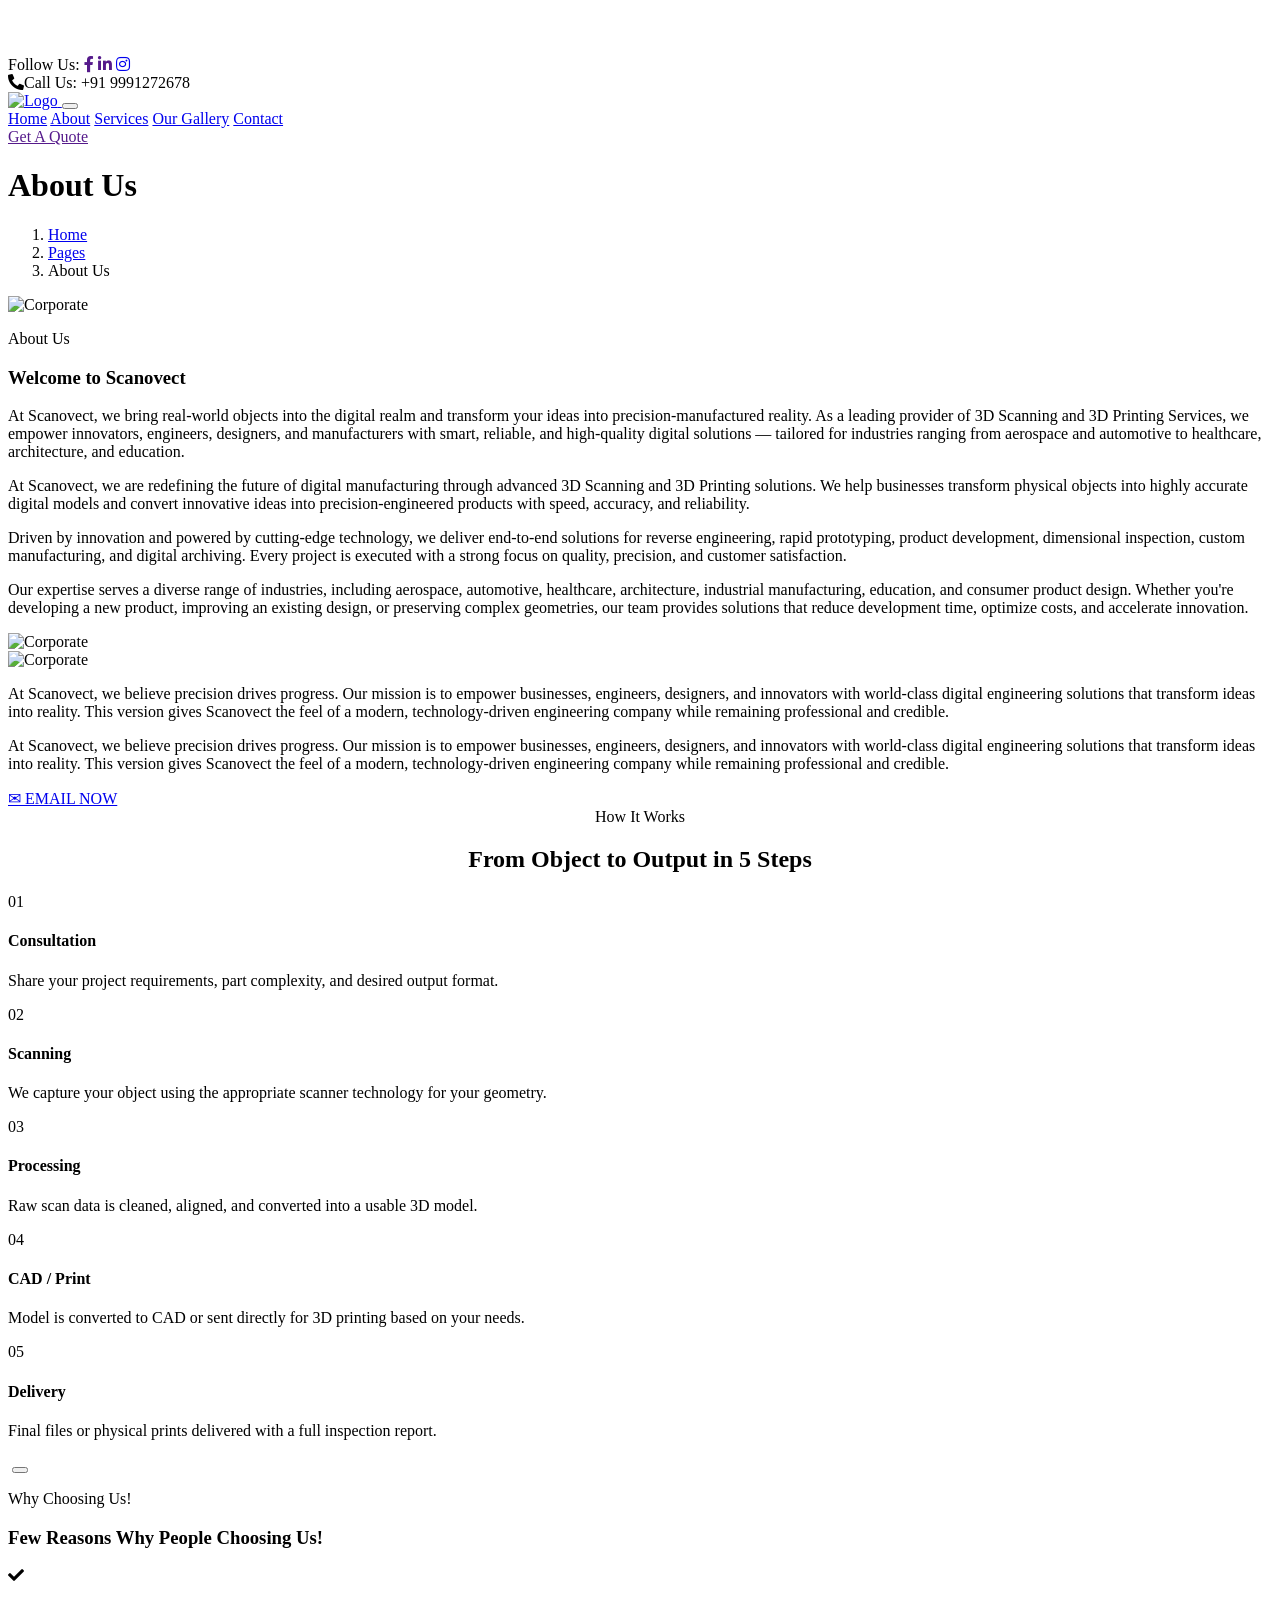
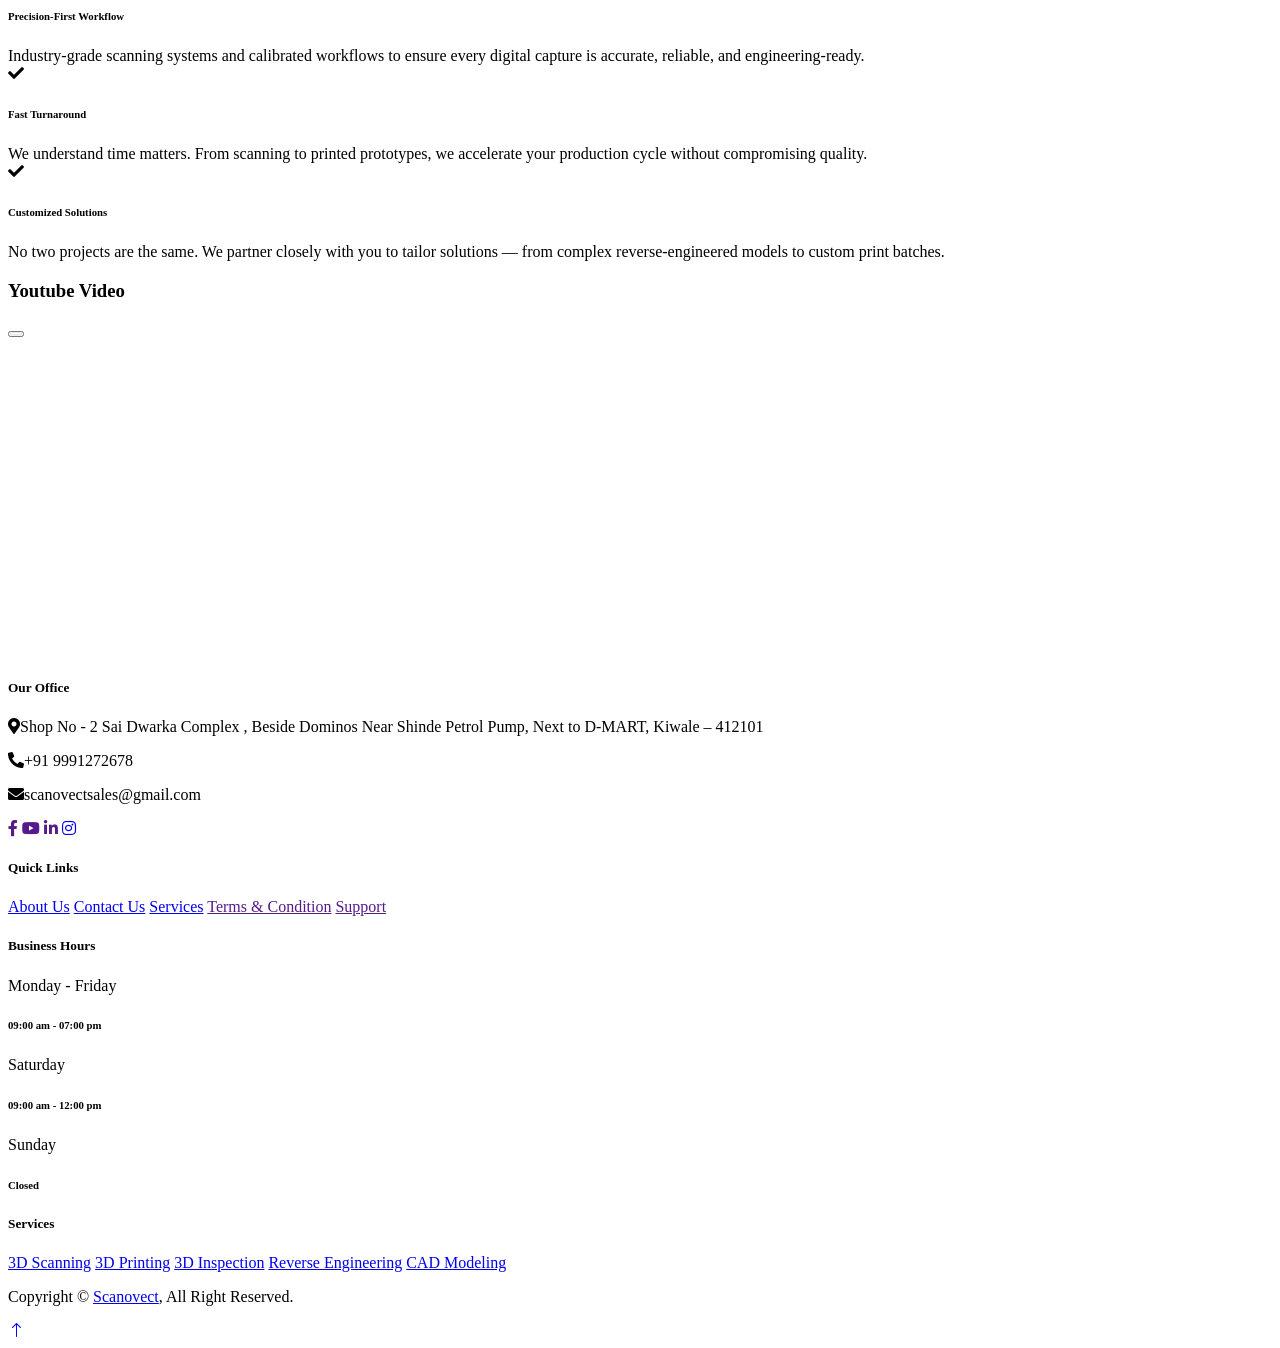
==== about.html @ 4c34bf5e "Add files via upload" ====
<!DOCTYPE html>
<html lang="en">

<head>
    <meta charset="utf-8">
    <title>Scanovect 3D Scanning & Printing Technology</title>
    <meta content="width=device-width, initial-scale=1.0" name="viewport">
    <meta content="" name="keywords">
    <meta content="" name="description">

    <!-- Favicon -->
    <link href="img/favicon.ico" rel="icon">

    <!-- Google Web Fonts -->
    <link rel="preconnect" href="https://fonts.googleapis.com">
    <link rel="preconnect" href="https://fonts.gstatic.com" crossorigin>
    <link
        href="https://fonts.googleapis.com/css2?family=Open+Sans:wght@400;500;600&family=Rubik:wght@500;600;700&display=swap"
        rel="stylesheet">

    <!-- Icon Font Stylesheet -->
    <link href="https://cdnjs.cloudflare.com/ajax/libs/font-awesome/5.10.0/css/all.min.css" rel="stylesheet">
    <link href="https://cdn.jsdelivr.net/npm/bootstrap-icons@1.4.1/font/bootstrap-icons.css" rel="stylesheet">

    <!-- Libraries Stylesheet -->
    <link href="lib/animate/animate.min.css" rel="stylesheet">
    <link href="lib/owlcarousel/assets/owl.carousel.min.css" rel="stylesheet">

    <!-- Customized Bootstrap Stylesheet -->
    <link href="css/bootstrap.min.css" rel="stylesheet">

    <!-- Template Stylesheet -->
    <link href="css/style.css" rel="stylesheet">
</head>

<body>
    <!-- Spinner Start -->
    <div id="spinner"
        class="show bg-white position-fixed translate-middle w-100 vh-100 top-50 start-50 d-flex align-items-center justify-content-center">
        <div class="spinner-border text-primary" role="status" style="width: 3rem; height: 3rem;"></div>
    </div>
    <!-- Spinner End -->

    <!-- Topbar Start -->
    <div class="container-fluid bg-dark px-0">
        <div class="row g-0 d-none d-lg-flex">
            <div class="col-lg-6 ps-5 text-start">
                <div class="h-100 d-inline-flex align-items-center text-white">
                    <span>Follow Us:</span>
                    <a class="btn btn-link text-light" href=""><i class="fab fa-facebook-f"></i></a>
                    <a class="btn btn-link text-light" href=""><i class="fab fa-linkedin-in"></i></a>
                    <a class="btn btn-link text-light"
                        href="https://www.instagram.com/scanovect?utm_source=qr&igsh=MTZibXF1N2s3aTdxMg%3D%3D"><i
                            class="fab fa-instagram"></i></a>
                </div>
            </div>
            <div class="col-lg-6 text-end">
                <div class="h-100 topbar-right d-inline-flex align-items-center text-white py-2 px-5">
                    <span class="fs-5 fw-bold me-2"><i class="fa fa-phone-alt me-2"></i>Call Us:</span>
                    <span class="fs-5 fw-bold">+91 9991272678</span>
                </div>
            </div>
        </div>
    </div>
    <!-- Topbar End -->


    <!-- Navbar Start -->
    <nav class="navbar navbar-expand-lg bg-white navbar-light sticky-top py-0 pe-5">
        <a href="index.html" class="navbar-brand ps-5 me-0">
            <img src="img/logo.jpg" alt="Logo" class="navbar-logo">
        </a>

        <button type="button" class="navbar-toggler me-0" data-bs-toggle="collapse" data-bs-target="#navbarCollapse">
            <span class="navbar-toggler-icon"></span>
        </button>
        <div class="collapse navbar-collapse" id="navbarCollapse">
            <div class="navbar-nav ms-auto p-4 p-lg-0">
                <a href="index.html" class="nav-item nav-link">Home</a>
                <a href="about.html" class="nav-item nav-link active">About</a>
                <a href="service.html" class="nav-item nav-link">Services</a>
                <a href="project.html" class="nav-item nav-link">Our Gallery</a>
                <!-- <div class="nav-item dropdown">
                    <a href="#" class="nav-link dropdown-toggle" data-bs-toggle="dropdown">Pages</a>
                    <div class="dropdown-menu bg-light m-0">
                        <a href="project.html" class="dropdown-item">Projects</a>
                        <a href="testimonial.html" class="dropdown-item">Testimonial</a>
                        
                    </div>
                </div> -->
                <a href="contact.html" class="nav-item nav-link">Contact</a>
            </div>
            <a href="" class="btn btn-primary px-3 d-none d-lg-block">Get A Quote</a>
        </div>
    </nav>
    <!-- Navbar End -->


    <!-- Page Header Start -->
    <div class="container-fluid page-header py-5 mb-5 wow fadeIn" data-wow-delay="0.1s">
        <div class="container py-5">
            <h1 class="display-3 text-white animated slideInRight">About Us</h1>
            <nav aria-label="breadcrumb">
                <ol class="breadcrumb animated slideInRight mb-0">
                    <li class="breadcrumb-item"><a href="#">Home</a></li>
                    <li class="breadcrumb-item"><a href="#">Pages</a></li>
                    <li class="breadcrumb-item active" aria-current="page">About Us</li>
                </ol>
            </nav>
        </div>
    </div>
    <!-- Page Header End -->

    <!-- About Start -->
    <section class="section-corporate pt-1 pb-3">
        <div class="container">
            <div class="row justify-content-center d-flex">
                <div class="col-xl-6 col-sm-12">
                    <img src="./img/New-images/3D_Inspection/4.jpeg" class="img-fluid" alt="Corporate" loading="lazy">
                </div>
                <div class="col-xl-6 col-sm-12">
                    <p class="content fw-medium text-uppercase text-primary mb-2">About Us</p>
                    <h3 class="py-xl-0 pt-4">Welcome to Scanovect</h3>
                    <p>
                        At Scanovect, we bring real-world objects into the digital realm and transform your ideas into
                        precision-manufactured reality. As a leading provider of 3D Scanning and 3D Printing Services,
                        we empower innovators, engineers, designers, and manufacturers with smart, reliable, and
                        high-quality digital solutions — tailored for industries ranging from aerospace and automotive
                        to healthcare,
                        architecture, and education.
                    </p>
                    <p>
                        At Scanovect, we are redefining the future of digital manufacturing through advanced 3D Scanning
                        and 3D Printing solutions. We help businesses transform physical objects into highly
                        accurate digital models and convert innovative ideas into precision-engineered products with
                        speed, accuracy, and reliability.
                    </p>
                </div>
            </div>
            <div class="row justify-content-center d-flex">
                <div class="col-xl-6 col-sm-12">
                    <p>
                        Driven by innovation and powered by cutting-edge technology, we deliver end-to-end solutions for
                        reverse
                        engineering, rapid prototyping, product development, dimensional inspection, custom
                        manufacturing,
                        and digital archiving. Every project is executed with a strong focus on quality, precision, and
                        customer satisfaction.
                    </p>
                    <p>
                        Our expertise serves a diverse range of industries, including aerospace, automotive,
                        healthcare, architecture, industrial manufacturing, education, and consumer product design.
                        Whether you're developing a new product, improving an existing design, or preserving
                        complex geometries, our team provides solutions that reduce development time,
                        optimize costs, and accelerate innovation.
                    </p>
                   

                </div>
                <div class="col-xl-6 col-sm-12">
                    <img src="./img/New-images/3D_Inspection/2.jpeg" class="img-fluid" alt="Corporate" loading="lazy">
                </div>
            </div>

            <div class="row justify-content-center d-flex">
                <div class="col-xl-6 col-sm-12">
                    <img src="./img/New-images/Reverse Engineering/3.jpeg" class="img-fluid" alt="Corporate" loading="lazy">
                </div>
                <div class="col-xl-6 col-sm-12">
                      <p>
                        At Scanovect, we believe precision drives progress. Our mission is to empower businesses,
                        engineers, designers, and innovators with world-class digital engineering solutions that
                        transform ideas into reality.
                        This version gives Scanovect the feel of a modern, technology-driven engineering company
                        while remaining professional and credible.
                    </p>
                    <p>
                        At Scanovect, we believe precision drives progress. Our mission is to empower businesses,
                        engineers, designers, and innovators with world-class digital engineering solutions that
                        transform ideas into reality.
                        This version gives Scanovect the feel of a modern, technology-driven engineering company
                        while remaining professional and credible.
                    </p>

                    <div class="btn-group mt-3">
                        <a href="scanovectsales@gmail.com" class="btn btn-primary px-4 me-2">
                            ✉ EMAIL NOW
                        </a>

                    </div>
                </div>
            </div>
        </div>
        <!-- <div class="box-floater d-none d-xl-block" style="translate: none; rotate: none; scale: none; transform: translate(0%, -32.6527%) translate3d(0px, 0px, 0px);">
            <img src="https://www.goldimageprinting.com/design-iiv/images/corporate-float2.jpg" alt="corporate" loading="lazy">
        </div>
        <div class="mug-floater d-none d-xl-block" style="translate: none; rotate: none; scale: none; transform: translate(0%, 26.8702%) translate3d(0px, 0px, 0px);">
            <img src="https://www.goldimageprinting.com/design-iiv/images/mug-floater.jpg" alt="corporate" loading="lazy">
        </div> -->
    </section>

    <!-- Process -->
    <section class="process-bg p-3">
        <div class="container">
            <div style="text-align:center;margin-bottom:0">
                <div class="section-tag" style="justify-content:center">How It Works</div>
                <h2 class="section-title" style="text-align:center">From Object to Output in 5 Steps</h2>
            </div>
            <div class="process-steps">
                <div class="step">
                    <div class="step-circle">01</div>
                    <h4>Consultation</h4>
                    <p>Share your project requirements, part complexity, and desired output format.</p>
                </div>
                <div class="step">
                    <div class="step-circle">02</div>
                    <h4>Scanning</h4>
                    <p>We capture your object using the appropriate scanner technology for your geometry.</p>
                </div>
                <div class="step">
                    <div class="step-circle">03</div>
                    <h4>Processing</h4>
                    <p>Raw scan data is cleaned, aligned, and converted into a usable 3D model.</p>
                </div>
                <div class="step">
                    <div class="step-circle">04</div>
                    <h4>CAD / Print</h4>
                    <p>Model is converted to CAD or sent directly for 3D printing based on your needs.</p>
                </div>
                <div class="step">
                    <div class="step-circle">05</div>
                    <h4>Delivery</h4>
                    <p>Final files or physical prints delivered with a full inspection report.</p>
                </div>
            </div>
        </div>
    </section>

    <!-- Facts Start -->
    <!-- <div class="container-fluid facts my-5 p-5">
        <div class="row g-5">
            <div class="col-md-6 col-xl-3 wow fadeIn" data-wow-delay="0.1s">
                <div class="text-center border p-5">
                    <i class="fa fa-certificate fa-3x text-white mb-3"></i>
                    <h1 class="display-2 text-primary mb-0" data-toggle="counter-up">25</h1>
                    <span class="fs-5 fw-semi-bold text-white">Years Experience</span>
                </div>
            </div>
            <div class="col-md-6 col-xl-3 wow fadeIn" data-wow-delay="0.3s">
                <div class="text-center border p-5">
                    <i class="fa fa-users-cog fa-3x text-white mb-3"></i>
                    <h1 class="display-2 text-primary mb-0" data-toggle="counter-up">135</h1>
                    <span class="fs-5 fw-semi-bold text-white">Team Members</span>
                </div>
            </div>
            <div class="col-md-6 col-xl-3 wow fadeIn" data-wow-delay="0.5s">
                <div class="text-center border p-5">
                    <i class="fa fa-users fa-3x text-white mb-3"></i>
                    <h1 class="display-2 text-primary mb-0" data-toggle="counter-up">957</h1>
                    <span class="fs-5 fw-semi-bold text-white">Happy Clients</span>
                </div>
            </div>
            <div class="col-md-6 col-xl-3 wow fadeIn" data-wow-delay="0.7s">
                <div class="text-center border p-5">
                    <i class="fa fa-check-double fa-3x text-white mb-3"></i>
                    <h1 class="display-2 text-primary mb-0" data-toggle="counter-up">1839</h1>
                    <span class="fs-5 fw-semi-bold text-white">Projects Done</span>
                </div>
            </div>
        </div>
    </div> -->

    <!-- <section class="section-benefits">
    <div class="container">
        <div class="section-heading text-center">
        <h1>Premium Online Printing That Elevates Your Brand</h1>
        <img
            src="/design-iiv/images/heading-line.svg"
            alt="Features"
            class="heading-line"
            loading="lazy"
        />
        </div>

        <div class="benefits-grid">
      
        <div class="benefit-card">
            <img
            src="https://content.goldimageprinting.com/files/contentpages/52766d6f-7f72-4d37-b617-40e16872055b.svg"
            alt="Rush Printing Services"
            loading="lazy"
            />
            <div>
            <h2>Vision</h2>
            <p>
                At our company, we strive to be at the forefront of the industry by continuously developing…
            </p>
            </div>
        </div>

        <div class="benefit-card">
            <img
            src="https://content.goldimageprinting.com/files/contentpages/08e0ffae-662d-4069-befa-58e8cd2e5e49.svg"
            alt="Luxury Printing"
            loading="lazy"
            />
            <div>
            <h2>Mission</h2>
            <p>
               our main goal is to make sure our customers are happy and satisfied with our work…
            </p>
            </div>
        </div>

      
        <div class="benefit-card">
            <img
            src="https://content.goldimageprinting.com/files/contentpages/845371d2-b3cb-4848-953a-53993d48e984.svg"
            alt="Self Pickup"
            loading="lazy"
            />
            <div>
            <h2>Self Pick Up</h2>
            <p>
                Convenient self pick up with a smooth and easy process.
                Save time. For real!
            </p>
            </div>
        </div>

        
        <div class="benefit-card">
            <img
            src="https://content.goldimageprinting.com/files/contentpages/62d7fdc4-54d2-4b4e-b2ae-25127596be48.svg"
            alt="Quality Guaranteed"
            loading="lazy"
            />
            <div>
            <h2>100% Satisfaction</h2>
            <p>
                Print your heart out with confidence.
                We got you, pinky promise!
            </p>
            </div>
        </div>
        </div>
    </div>
    </section> -->

    <!-- Facts End -->


    <!-- Features Start -->
    <div class="container-xxl py-5">
        <div class="container">
            <div class="row g-5 align-items-center">
                <div class="col-lg-6 wow fadeInUp" data-wow-delay="0.1s">
                    <div class="position-relative me-lg-4">
                        <img class="img-fluid w-100" src="img/1.2-1.jpg" alt="">
                        <span
                            class="position-absolute top-50 start-100 translate-middle bg-white rounded-circle d-none d-lg-block"
                            style="width: 120px; height: 120px;"></span>
                        <button type="button" class="btn-play" data-bs-toggle="modal"
                            data-src="https://www.youtube.com/embed/DWRcNpR6Kdc" data-bs-target="#videoModal">
                            <span></span>
                        </button>
                    </div>
                </div>
                <div class="col-lg-6 wow fadeInUp" data-wow-delay="0.5s">
                    <p class="content fw-medium text-uppercase text-primary mb-2">Why Choosing Us!</p>
                    <h3 class="text-sm mb-4">Few Reasons Why People Choosing Us!</h3>
                    <!-- <p class="content mb-4">We use industry-grade scanning systems and calibrated workflows to ensure every digital capture is accurate, reliable, and ready for engineering</p> -->
                    <div class="row gy-3">
                        <div class="col-12">
                            <div class="d-flex">
                                <div class="flex-shrink-0 btn-lg-square rounded-circle bg-primary">
                                    <i class="fa fa-check text-white"></i>
                                </div>
                                <div class="ms-4">
                                    <h6 class="font-bold mt-2 text-md">Precision-First Workflow</h6>
                                    <span>Industry-grade scanning systems and calibrated workflows to ensure every
                                        digital capture is accurate, reliable, and engineering-ready.</span>
                                </div>
                            </div>
                        </div>
                        <div class="col-12">
                            <div class="d-flex">
                                <div class="flex-shrink-0 btn-lg-square rounded-circle bg-primary">
                                    <i class="fa fa-check text-white"></i>
                                </div>
                                <div class="ms-4">
                                    <h6 class="font-bold mt-2">Fast Turnaround</h6>
                                    <span>We understand time matters. From scanning to printed prototypes, we accelerate
                                        your production cycle without compromising quality.</span>
                                </div>
                            </div>
                        </div>
                        <div class="col-12">
                            <div class="d-flex">
                                <div class="flex-shrink-0 btn-lg-square rounded-circle bg-primary">
                                    <i class="fa fa-check text-white"></i>
                                </div>
                                <div class="ms-4">
                                    <h6 class="font-bold mt-2">Customized Solutions</h6>
                                    <span>No two projects are the same. We partner closely with you to tailor solutions
                                        — from complex reverse-engineered models to custom print batches.</span>
                                </div>
                            </div>
                        </div>
                    </div>
                </div>
            </div>
        </div>
    </div>
    <!-- Features End -->


    <!-- Video Modal Start -->
    <div class="modal modal-video fade" id="videoModal" tabindex="-1" aria-labelledby="exampleModalLabel"
        aria-hidden="true">
        <div class="modal-dialog">
            <div class="modal-content rounded-0">
                <div class="modal-header">
                    <h3 class="modal-title" id="exampleModalLabel">Youtube Video</h3>
                    <button type="button" class="btn-close" data-bs-dismiss="modal" aria-label="Close"></button>
                </div>
                <div class="modal-body">
                    <!-- 16:9 aspect ratio -->
                    <div class="ratio ratio-16x9">
                        <!-- <iframe class="embed-responsive-item" src="" id="video" allowfullscreen allowscriptaccess="always"
                            allow="autoplay"></iframe> -->
                        <iframe width="560" height="315"
                            src="https://www.youtube.com/embed/pFbamWRfGCw?si=OXfEOme37EDNAG2e"
                            title="YouTube video player" frameborder="0"
                            allow="accelerometer; autoplay; clipboard-write; encrypted-media; gyroscope; picture-in-picture; web-share"
                            referrerpolicy="strict-origin-when-cross-origin" allowfullscreen>
                        </iframe>
                    </div>
                </div>
            </div>
        </div>
    </div>
    <!-- Video Modal End -->

    <!-- Footer Start -->
    <div class="container-fluid bg-dark footer mt-5 py-5 wow fadeIn" data-wow-delay="0.1s">
        <div class="container py-5">
            <div class="row g-5">
                <div class="col-lg-3 col-md-6">
                    <h5 class="text-white mb-4">Our Office</h5>
                    <p class="content mb-2"><i class="fa fa-map-marker-alt me-3"></i>Shop No - 2 Sai Dwarka Complex ,
                        Beside Dominos Near Shinde Petrol Pump, Next to D-MART, Kiwale – 412101</p>
                    <p class="content mb-2"><i class="fa fa-phone-alt me-3"></i>+91 9991272678</p>
                    <p class="content mb-2"><i class="fa fa-envelope me-3"></i>scanovectsales@gmail.com</p>
                    <div class="d-flex pt-3">
                        <a class="btn btn-square btn-primary rounded-circle me-2" href=""><i
                                class="fab fa-facebook-f"></i></a>
                        <a class="btn btn-square btn-primary rounded-circle me-2" href=""><i
                                class="fab fa-youtube"></i></a>
                        <a class="btn btn-square btn-primary rounded-circle me-2" href=""><i
                                class="fab fa-linkedin-in"></i></a>
                        <a class="btn btn-square btn-primary rounded-circle me-2"
                            href="https://www.instagram.com/scanovect?utm_source=qr&igsh=MTZibXF1N2s3aTdxMg%3D%3D"><i
                                class="fab fa-instagram"></i></a>
                    </div>
                </div>
                <div class="col-lg-3 col-md-6">
                    <h5 class="text-white mb-4">Quick Links</h5>
                    <a class="btn btn-link" href="about.html">About Us</a>
                    <a class="btn btn-link" href="contact.html">Contact Us</a>
                    <a class="btn btn-link" href="service.html">Services</a>
                    <a class="btn btn-link" href="">Terms & Condition</a>
                    <a class="btn btn-link" href="">Support</a>
                </div>
                <div class="col-lg-3 col-md-6">
                    <h5 class="text-white mb-4">Business Hours</h5>
                    <p class="content mb-1">Monday - Friday</p>
                    <h6 class="text-light">09:00 am - 07:00 pm</h6>
                    <p class="content mb-1">Saturday</p>
                    <h6 class="text-light">09:00 am - 12:00 pm</h6>
                    <p class="content mb-1">Sunday</p>
                    <h6 class="text-light">Closed</h6>
                </div>
                <div class="col-lg-3 col-md-6">
                    <h5 class="text-white mb-4">Services</h5>
                    <a class="btn btn-link" href="#">3D Scanning</a>
                    <a class="btn btn-link" href="#">3D Printing</a>
                    <a class="btn btn-link" href="#">3D Inspection</a>
                    <a class="btn btn-link" href="#">Reverse Engineering</a>
                    <a class="btn btn-link" href="#">CAD Modeling</a>

                </div>
            </div>
        </div>
    </div>
    <!-- Footer End -->

    <!-- Copyright Start -->
    <div class="container-fluid copyright bg-dark py-4">
        <div class="container text-center">
            <p class="content mb-2">Copyright &copy; <a class="fw-semi-bold" href="#">Scanovect</a>, All Right Reserved.
            </p>
        </div>
    </div>
    <!-- Copyright End -->

    <!-- Back to Top -->
    <a href="#" class="btn btn-lg btn-primary btn-lg-square rounded-circle back-to-top"><i
            class="bi bi-arrow-up"></i></a>


    <!-- JavaScript Libraries -->
    <script src="https://code.jquery.com/jquery-3.4.1.min.js"></script>
    <script src="https://cdn.jsdelivr.net/npm/bootstrap@5.0.0/dist/js/bootstrap.bundle.min.js"></script>
    <script src="lib/wow/wow.min.js"></script>
    <script src="lib/easing/easing.min.js"></script>
    <script src="lib/waypoints/waypoints.min.js"></script>
    <script src="lib/owlcarousel/owl.carousel.min.js"></script>
    <script src="lib/counterup/counterup.min.js"></script>

    <!-- Template Javascript -->
    <script src="js/main.js"></script>
</body>

</html>
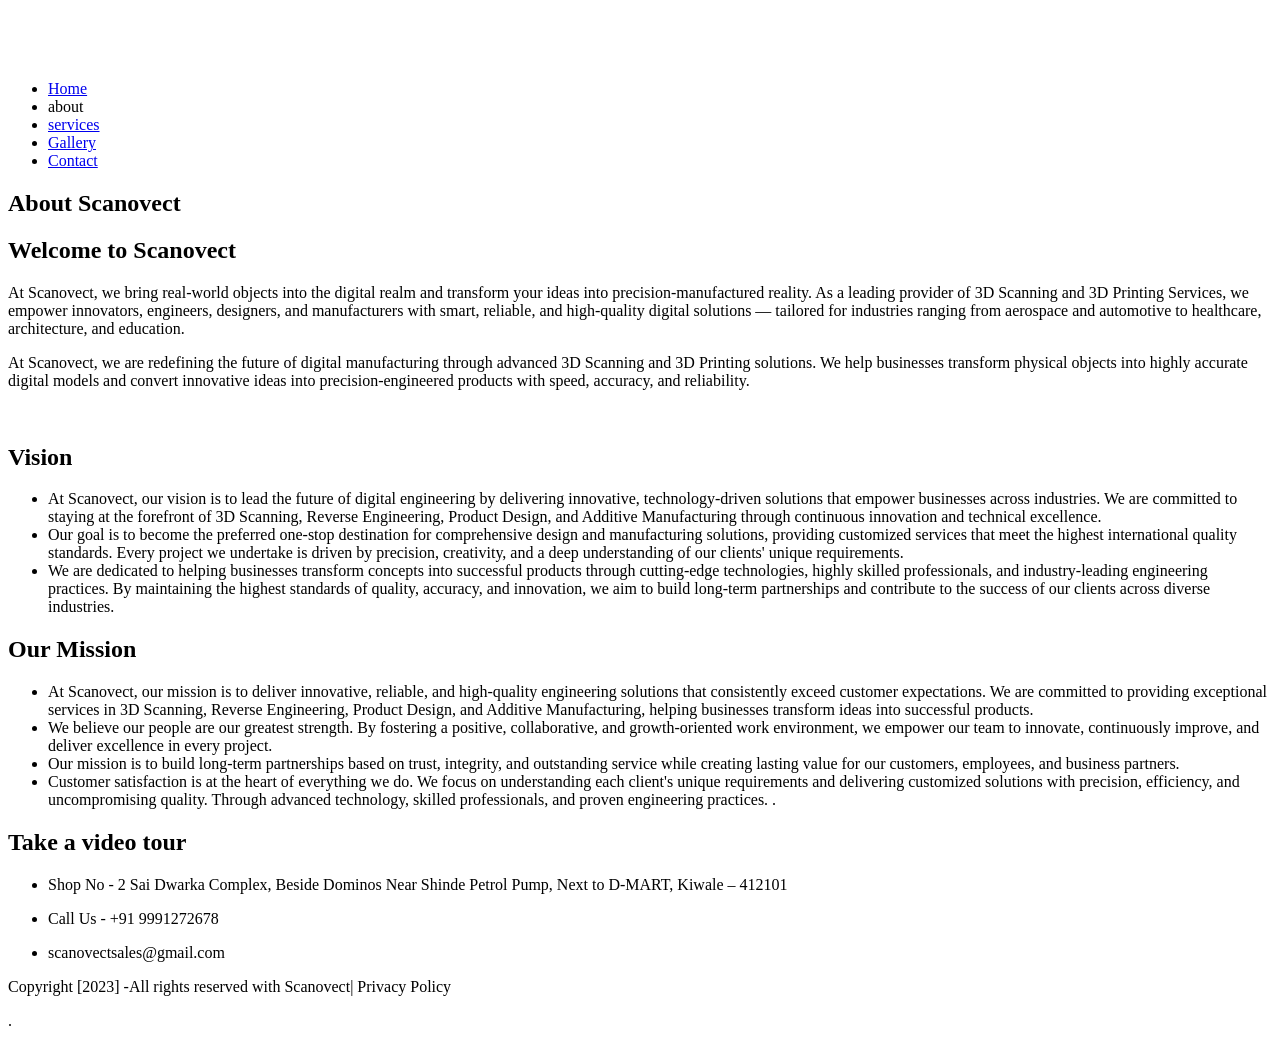
==== commit bd20bd12: "New About Us New About Us Page with Aug 5" ====
--- a/about.html
+++ b/about.html
@@ -1,525 +1,296 @@
 <!DOCTYPE html>
 <html lang="en">
-
 <head>
-    <meta charset="utf-8">
-    <title>Scanovect 3D Scanning & Printing Technology</title>
-    <meta content="width=device-width, initial-scale=1.0" name="viewport">
-    <meta content="" name="keywords">
-    <meta content="" name="description">
-
-    <!-- Favicon -->
-    <link href="img/favicon.ico" rel="icon">
-
-    <!-- Google Web Fonts -->
-    <link rel="preconnect" href="https://fonts.googleapis.com">
-    <link rel="preconnect" href="https://fonts.gstatic.com" crossorigin>
-    <link
-        href="https://fonts.googleapis.com/css2?family=Open+Sans:wght@400;500;600&family=Rubik:wght@500;600;700&display=swap"
-        rel="stylesheet">
-
-    <!-- Icon Font Stylesheet -->
-    <link href="https://cdnjs.cloudflare.com/ajax/libs/font-awesome/5.10.0/css/all.min.css" rel="stylesheet">
-    <link href="https://cdn.jsdelivr.net/npm/bootstrap-icons@1.4.1/font/bootstrap-icons.css" rel="stylesheet">
-
-    <!-- Libraries Stylesheet -->
-    <link href="lib/animate/animate.min.css" rel="stylesheet">
-    <link href="lib/owlcarousel/assets/owl.carousel.min.css" rel="stylesheet">
-
-    <!-- Customized Bootstrap Stylesheet -->
-    <link href="css/bootstrap.min.css" rel="stylesheet">
-
-    <!-- Template Stylesheet -->
-    <link href="css/style.css" rel="stylesheet">
+	<!-- Meta -->
+	<meta charset="utf-8">
+	<meta http-equiv="X-UA-Compatible" content="IE=edge">
+	<meta name="viewport" content="width=device-width, initial-scale=1">
+	<!-- SITE TITLE -->
+	<title>Scanovect</title>
+	<!-- Latest Bootstrap min CSS -->
+	<link rel="stylesheet" href="assets/bootstrap/css/bootstrap.min.css">
+	<!-- Google Font -->
+	<link href="https://fonts.googleapis.com/css2?family=Exo:wght@300;400;500;600;700;800;900&display=swap"
+		rel="stylesheet">
+	<!-- Font Awesome CSS -->
+	<link rel="stylesheet" href="assets/fonts/font-awesome.min.css">
+	<link rel="stylesheet" href="assets/fonts/themify-icons.css">
+	<!--- owl carousel Css-->
+	<link rel="stylesheet" href="assets/owlcarousel/css/owl.carousel.css">
+	<link rel="stylesheet" href="assets/owlcarousel/css/owl.theme.css">
+	<!--fonts icons Css-->
+	<link rel="stylesheet" href="assets/css/fonts.css">
+	<!--prettyPhoto css-->
+	<link href="assets/css/prettyPhoto.css" rel="stylesheet">
+	<!-- MAGNIFIC CSS -->
+	<link rel="stylesheet" href="assets/css/magnific-popup.css">
+	<!-- animate CSS -->
+	<link rel="stylesheet" href="assets/css/animate.css">
+	<!-- Slick css -->
+	<link rel="stylesheet" href="assets/css/slick.css">
+	<!-- Style CSS -->
+	<link rel="stylesheet" href="assets/css/menu.css">
+	<link rel="stylesheet" href="assets/css/style.css">
+	<link rel="stylesheet" href="assets/css/responsive.css">
 </head>
 
-<body>
-    <!-- Spinner Start -->
-    <div id="spinner"
-        class="show bg-white position-fixed translate-middle w-100 vh-100 top-50 start-50 d-flex align-items-center justify-content-center">
-        <div class="spinner-border text-primary" role="status" style="width: 3rem; height: 3rem;"></div>
-    </div>
-    <!-- Spinner End -->
-
-    <!-- Topbar Start -->
-    <div class="container-fluid bg-dark px-0">
-        <div class="row g-0 d-none d-lg-flex">
-            <div class="col-lg-6 ps-5 text-start">
-                <div class="h-100 d-inline-flex align-items-center text-white">
-                    <span>Follow Us:</span>
-                    <a class="btn btn-link text-light" href=""><i class="fab fa-facebook-f"></i></a>
-                    <a class="btn btn-link text-light" href=""><i class="fab fa-linkedin-in"></i></a>
-                    <a class="btn btn-link text-light"
-                        href="https://www.instagram.com/scanovect?utm_source=qr&igsh=MTZibXF1N2s3aTdxMg%3D%3D"><i
-                            class="fab fa-instagram"></i></a>
-                </div>
-            </div>
-            <div class="col-lg-6 text-end">
-                <div class="h-100 topbar-right d-inline-flex align-items-center text-white py-2 px-5">
-                    <span class="fs-5 fw-bold me-2"><i class="fa fa-phone-alt me-2"></i>Call Us:</span>
-                    <span class="fs-5 fw-bold">+91 9991272678</span>
-                </div>
-            </div>
-        </div>
-    </div>
-    <!-- Topbar End -->
-
-
-    <!-- Navbar Start -->
-    <nav class="navbar navbar-expand-lg bg-white navbar-light sticky-top py-0 pe-5">
-        <a href="index.html" class="navbar-brand ps-5 me-0">
-            <img src="img/logo.jpg" alt="Logo" class="navbar-logo">
-        </a>
-
-        <button type="button" class="navbar-toggler me-0" data-bs-toggle="collapse" data-bs-target="#navbarCollapse">
-            <span class="navbar-toggler-icon"></span>
-        </button>
-        <div class="collapse navbar-collapse" id="navbarCollapse">
-            <div class="navbar-nav ms-auto p-4 p-lg-0">
-                <a href="index.html" class="nav-item nav-link">Home</a>
-                <a href="about.html" class="nav-item nav-link active">About</a>
-                <a href="service.html" class="nav-item nav-link">Services</a>
-                <a href="project.html" class="nav-item nav-link">Our Gallery</a>
-                <!-- <div class="nav-item dropdown">
-                    <a href="#" class="nav-link dropdown-toggle" data-bs-toggle="dropdown">Pages</a>
-                    <div class="dropdown-menu bg-light m-0">
-                        <a href="project.html" class="dropdown-item">Projects</a>
-                        <a href="testimonial.html" class="dropdown-item">Testimonial</a>
-                        
-                    </div>
-                </div> -->
-                <a href="contact.html" class="nav-item nav-link">Contact</a>
-            </div>
-            <a href="" class="btn btn-primary px-3 d-none d-lg-block">Get A Quote</a>
-        </div>
-    </nav>
-    <!-- Navbar End -->
-
-
-    <!-- Page Header Start -->
-    <div class="container-fluid page-header py-5 mb-5 wow fadeIn" data-wow-delay="0.1s">
-        <div class="container py-5">
-            <h1 class="display-3 text-white animated slideInRight">About Us</h1>
-            <nav aria-label="breadcrumb">
-                <ol class="breadcrumb animated slideInRight mb-0">
-                    <li class="breadcrumb-item"><a href="#">Home</a></li>
-                    <li class="breadcrumb-item"><a href="#">Pages</a></li>
-                    <li class="breadcrumb-item active" aria-current="page">About Us</li>
-                </ol>
-            </nav>
-        </div>
-    </div>
-    <!-- Page Header End -->
-
-    <!-- About Start -->
-    <section class="section-corporate pt-1 pb-3">
-        <div class="container">
-            <div class="row justify-content-center d-flex">
-                <div class="col-xl-6 col-sm-12">
-                    <img src="./img/New-images/3D_Inspection/4.jpeg" class="img-fluid" alt="Corporate" loading="lazy">
-                </div>
-                <div class="col-xl-6 col-sm-12">
-                    <p class="content fw-medium text-uppercase text-primary mb-2">About Us</p>
-                    <h3 class="py-xl-0 pt-4">Welcome to Scanovect</h3>
-                    <p>
-                        At Scanovect, we bring real-world objects into the digital realm and transform your ideas into
-                        precision-manufactured reality. As a leading provider of 3D Scanning and 3D Printing Services,
-                        we empower innovators, engineers, designers, and manufacturers with smart, reliable, and
-                        high-quality digital solutions — tailored for industries ranging from aerospace and automotive
-                        to healthcare,
-                        architecture, and education.
-                    </p>
-                    <p>
-                        At Scanovect, we are redefining the future of digital manufacturing through advanced 3D Scanning
-                        and 3D Printing solutions. We help businesses transform physical objects into highly
-                        accurate digital models and convert innovative ideas into precision-engineered products with
-                        speed, accuracy, and reliability.
-                    </p>
-                </div>
-            </div>
-            <div class="row justify-content-center d-flex">
-                <div class="col-xl-6 col-sm-12">
-                    <p>
-                        Driven by innovation and powered by cutting-edge technology, we deliver end-to-end solutions for
-                        reverse
-                        engineering, rapid prototyping, product development, dimensional inspection, custom
-                        manufacturing,
-                        and digital archiving. Every project is executed with a strong focus on quality, precision, and
-                        customer satisfaction.
-                    </p>
-                    <p>
-                        Our expertise serves a diverse range of industries, including aerospace, automotive,
-                        healthcare, architecture, industrial manufacturing, education, and consumer product design.
-                        Whether you're developing a new product, improving an existing design, or preserving
-                        complex geometries, our team provides solutions that reduce development time,
-                        optimize costs, and accelerate innovation.
-                    </p>
-                   
-
-                </div>
-                <div class="col-xl-6 col-sm-12">
-                    <img src="./img/New-images/3D_Inspection/2.jpeg" class="img-fluid" alt="Corporate" loading="lazy">
-                </div>
-            </div>
-
-            <div class="row justify-content-center d-flex">
-                <div class="col-xl-6 col-sm-12">
-                    <img src="./img/New-images/Reverse Engineering/3.jpeg" class="img-fluid" alt="Corporate" loading="lazy">
-                </div>
-                <div class="col-xl-6 col-sm-12">
-                      <p>
-                        At Scanovect, we believe precision drives progress. Our mission is to empower businesses,
-                        engineers, designers, and innovators with world-class digital engineering solutions that
-                        transform ideas into reality.
-                        This version gives Scanovect the feel of a modern, technology-driven engineering company
-                        while remaining professional and credible.
-                    </p>
-                    <p>
-                        At Scanovect, we believe precision drives progress. Our mission is to empower businesses,
-                        engineers, designers, and innovators with world-class digital engineering solutions that
-                        transform ideas into reality.
-                        This version gives Scanovect the feel of a modern, technology-driven engineering company
-                        while remaining professional and credible.
-                    </p>
-
-                    <div class="btn-group mt-3">
-                        <a href="scanovectsales@gmail.com" class="btn btn-primary px-4 me-2">
-                            ✉ EMAIL NOW
-                        </a>
-
-                    </div>
-                </div>
-            </div>
-        </div>
-        <!-- <div class="box-floater d-none d-xl-block" style="translate: none; rotate: none; scale: none; transform: translate(0%, -32.6527%) translate3d(0px, 0px, 0px);">
-            <img src="https://www.goldimageprinting.com/design-iiv/images/corporate-float2.jpg" alt="corporate" loading="lazy">
-        </div>
-        <div class="mug-floater d-none d-xl-block" style="translate: none; rotate: none; scale: none; transform: translate(0%, 26.8702%) translate3d(0px, 0px, 0px);">
-            <img src="https://www.goldimageprinting.com/design-iiv/images/mug-floater.jpg" alt="corporate" loading="lazy">
-        </div> -->
-    </section>
-
-    <!-- Process -->
-    <section class="process-bg p-3">
-        <div class="container">
-            <div style="text-align:center;margin-bottom:0">
-                <div class="section-tag" style="justify-content:center">How It Works</div>
-                <h2 class="section-title" style="text-align:center">From Object to Output in 5 Steps</h2>
-            </div>
-            <div class="process-steps">
-                <div class="step">
-                    <div class="step-circle">01</div>
-                    <h4>Consultation</h4>
-                    <p>Share your project requirements, part complexity, and desired output format.</p>
-                </div>
-                <div class="step">
-                    <div class="step-circle">02</div>
-                    <h4>Scanning</h4>
-                    <p>We capture your object using the appropriate scanner technology for your geometry.</p>
-                </div>
-                <div class="step">
-                    <div class="step-circle">03</div>
-                    <h4>Processing</h4>
-                    <p>Raw scan data is cleaned, aligned, and converted into a usable 3D model.</p>
-                </div>
-                <div class="step">
-                    <div class="step-circle">04</div>
-                    <h4>CAD / Print</h4>
-                    <p>Model is converted to CAD or sent directly for 3D printing based on your needs.</p>
-                </div>
-                <div class="step">
-                    <div class="step-circle">05</div>
-                    <h4>Delivery</h4>
-                    <p>Final files or physical prints delivered with a full inspection report.</p>
-                </div>
-            </div>
-        </div>
-    </section>
-
-    <!-- Facts Start -->
-    <!-- <div class="container-fluid facts my-5 p-5">
-        <div class="row g-5">
-            <div class="col-md-6 col-xl-3 wow fadeIn" data-wow-delay="0.1s">
-                <div class="text-center border p-5">
-                    <i class="fa fa-certificate fa-3x text-white mb-3"></i>
-                    <h1 class="display-2 text-primary mb-0" data-toggle="counter-up">25</h1>
-                    <span class="fs-5 fw-semi-bold text-white">Years Experience</span>
-                </div>
-            </div>
-            <div class="col-md-6 col-xl-3 wow fadeIn" data-wow-delay="0.3s">
-                <div class="text-center border p-5">
-                    <i class="fa fa-users-cog fa-3x text-white mb-3"></i>
-                    <h1 class="display-2 text-primary mb-0" data-toggle="counter-up">135</h1>
-                    <span class="fs-5 fw-semi-bold text-white">Team Members</span>
-                </div>
-            </div>
-            <div class="col-md-6 col-xl-3 wow fadeIn" data-wow-delay="0.5s">
-                <div class="text-center border p-5">
-                    <i class="fa fa-users fa-3x text-white mb-3"></i>
-                    <h1 class="display-2 text-primary mb-0" data-toggle="counter-up">957</h1>
-                    <span class="fs-5 fw-semi-bold text-white">Happy Clients</span>
-                </div>
-            </div>
-            <div class="col-md-6 col-xl-3 wow fadeIn" data-wow-delay="0.7s">
-                <div class="text-center border p-5">
-                    <i class="fa fa-check-double fa-3x text-white mb-3"></i>
-                    <h1 class="display-2 text-primary mb-0" data-toggle="counter-up">1839</h1>
-                    <span class="fs-5 fw-semi-bold text-white">Projects Done</span>
-                </div>
-            </div>
-        </div>
-    </div> -->
-
-    <!-- <section class="section-benefits">
-    <div class="container">
-        <div class="section-heading text-center">
-        <h1>Premium Online Printing That Elevates Your Brand</h1>
-        <img
-            src="/design-iiv/images/heading-line.svg"
-            alt="Features"
-            class="heading-line"
-            loading="lazy"
-        />
-        </div>
-
-        <div class="benefits-grid">
-      
-        <div class="benefit-card">
-            <img
-            src="https://content.goldimageprinting.com/files/contentpages/52766d6f-7f72-4d37-b617-40e16872055b.svg"
-            alt="Rush Printing Services"
-            loading="lazy"
-            />
-            <div>
-            <h2>Vision</h2>
-            <p>
-                At our company, we strive to be at the forefront of the industry by continuously developing…
-            </p>
-            </div>
-        </div>
-
-        <div class="benefit-card">
-            <img
-            src="https://content.goldimageprinting.com/files/contentpages/08e0ffae-662d-4069-befa-58e8cd2e5e49.svg"
-            alt="Luxury Printing"
-            loading="lazy"
-            />
-            <div>
-            <h2>Mission</h2>
-            <p>
-               our main goal is to make sure our customers are happy and satisfied with our work…
-            </p>
-            </div>
-        </div>
-
-      
-        <div class="benefit-card">
-            <img
-            src="https://content.goldimageprinting.com/files/contentpages/845371d2-b3cb-4848-953a-53993d48e984.svg"
-            alt="Self Pickup"
-            loading="lazy"
-            />
-            <div>
-            <h2>Self Pick Up</h2>
-            <p>
-                Convenient self pick up with a smooth and easy process.
-                Save time. For real!
-            </p>
-            </div>
-        </div>
-
-        
-        <div class="benefit-card">
-            <img
-            src="https://content.goldimageprinting.com/files/contentpages/62d7fdc4-54d2-4b4e-b2ae-25127596be48.svg"
-            alt="Quality Guaranteed"
-            loading="lazy"
-            />
-            <div>
-            <h2>100% Satisfaction</h2>
-            <p>
-                Print your heart out with confidence.
-                We got you, pinky promise!
-            </p>
-            </div>
-        </div>
-        </div>
-    </div>
-    </section> -->
-
-    <!-- Facts End -->
-
-
-    <!-- Features Start -->
-    <div class="container-xxl py-5">
-        <div class="container">
-            <div class="row g-5 align-items-center">
-                <div class="col-lg-6 wow fadeInUp" data-wow-delay="0.1s">
-                    <div class="position-relative me-lg-4">
-                        <img class="img-fluid w-100" src="img/1.2-1.jpg" alt="">
-                        <span
-                            class="position-absolute top-50 start-100 translate-middle bg-white rounded-circle d-none d-lg-block"
-                            style="width: 120px; height: 120px;"></span>
-                        <button type="button" class="btn-play" data-bs-toggle="modal"
-                            data-src="https://www.youtube.com/embed/DWRcNpR6Kdc" data-bs-target="#videoModal">
-                            <span></span>
-                        </button>
-                    </div>
-                </div>
-                <div class="col-lg-6 wow fadeInUp" data-wow-delay="0.5s">
-                    <p class="content fw-medium text-uppercase text-primary mb-2">Why Choosing Us!</p>
-                    <h3 class="text-sm mb-4">Few Reasons Why People Choosing Us!</h3>
-                    <!-- <p class="content mb-4">We use industry-grade scanning systems and calibrated workflows to ensure every digital capture is accurate, reliable, and ready for engineering</p> -->
-                    <div class="row gy-3">
-                        <div class="col-12">
-                            <div class="d-flex">
-                                <div class="flex-shrink-0 btn-lg-square rounded-circle bg-primary">
-                                    <i class="fa fa-check text-white"></i>
-                                </div>
-                                <div class="ms-4">
-                                    <h6 class="font-bold mt-2 text-md">Precision-First Workflow</h6>
-                                    <span>Industry-grade scanning systems and calibrated workflows to ensure every
-                                        digital capture is accurate, reliable, and engineering-ready.</span>
-                                </div>
-                            </div>
-                        </div>
-                        <div class="col-12">
-                            <div class="d-flex">
-                                <div class="flex-shrink-0 btn-lg-square rounded-circle bg-primary">
-                                    <i class="fa fa-check text-white"></i>
-                                </div>
-                                <div class="ms-4">
-                                    <h6 class="font-bold mt-2">Fast Turnaround</h6>
-                                    <span>We understand time matters. From scanning to printed prototypes, we accelerate
-                                        your production cycle without compromising quality.</span>
-                                </div>
-                            </div>
-                        </div>
-                        <div class="col-12">
-                            <div class="d-flex">
-                                <div class="flex-shrink-0 btn-lg-square rounded-circle bg-primary">
-                                    <i class="fa fa-check text-white"></i>
-                                </div>
-                                <div class="ms-4">
-                                    <h6 class="font-bold mt-2">Customized Solutions</h6>
-                                    <span>No two projects are the same. We partner closely with you to tailor solutions
-                                        — from complex reverse-engineered models to custom print batches.</span>
-                                </div>
-                            </div>
-                        </div>
-                    </div>
-                </div>
-            </div>
-        </div>
-    </div>
-    <!-- Features End -->
-
-
-    <!-- Video Modal Start -->
-    <div class="modal modal-video fade" id="videoModal" tabindex="-1" aria-labelledby="exampleModalLabel"
-        aria-hidden="true">
-        <div class="modal-dialog">
-            <div class="modal-content rounded-0">
-                <div class="modal-header">
-                    <h3 class="modal-title" id="exampleModalLabel">Youtube Video</h3>
-                    <button type="button" class="btn-close" data-bs-dismiss="modal" aria-label="Close"></button>
-                </div>
-                <div class="modal-body">
-                    <!-- 16:9 aspect ratio -->
-                    <div class="ratio ratio-16x9">
-                        <!-- <iframe class="embed-responsive-item" src="" id="video" allowfullscreen allowscriptaccess="always"
-                            allow="autoplay"></iframe> -->
-                        <iframe width="560" height="315"
-                            src="https://www.youtube.com/embed/pFbamWRfGCw?si=OXfEOme37EDNAG2e"
-                            title="YouTube video player" frameborder="0"
-                            allow="accelerometer; autoplay; clipboard-write; encrypted-media; gyroscope; picture-in-picture; web-share"
-                            referrerpolicy="strict-origin-when-cross-origin" allowfullscreen>
-                        </iframe>
-                    </div>
-                </div>
-            </div>
-        </div>
-    </div>
-    <!-- Video Modal End -->
-
-    <!-- Footer Start -->
-    <div class="container-fluid bg-dark footer mt-5 py-5 wow fadeIn" data-wow-delay="0.1s">
-        <div class="container py-5">
-            <div class="row g-5">
-                <div class="col-lg-3 col-md-6">
-                    <h5 class="text-white mb-4">Our Office</h5>
-                    <p class="content mb-2"><i class="fa fa-map-marker-alt me-3"></i>Shop No - 2 Sai Dwarka Complex ,
-                        Beside Dominos Near Shinde Petrol Pump, Next to D-MART, Kiwale – 412101</p>
-                    <p class="content mb-2"><i class="fa fa-phone-alt me-3"></i>+91 9991272678</p>
-                    <p class="content mb-2"><i class="fa fa-envelope me-3"></i>scanovectsales@gmail.com</p>
-                    <div class="d-flex pt-3">
-                        <a class="btn btn-square btn-primary rounded-circle me-2" href=""><i
-                                class="fab fa-facebook-f"></i></a>
-                        <a class="btn btn-square btn-primary rounded-circle me-2" href=""><i
-                                class="fab fa-youtube"></i></a>
-                        <a class="btn btn-square btn-primary rounded-circle me-2" href=""><i
-                                class="fab fa-linkedin-in"></i></a>
-                        <a class="btn btn-square btn-primary rounded-circle me-2"
-                            href="https://www.instagram.com/scanovect?utm_source=qr&igsh=MTZibXF1N2s3aTdxMg%3D%3D"><i
-                                class="fab fa-instagram"></i></a>
-                    </div>
-                </div>
-                <div class="col-lg-3 col-md-6">
-                    <h5 class="text-white mb-4">Quick Links</h5>
-                    <a class="btn btn-link" href="about.html">About Us</a>
-                    <a class="btn btn-link" href="contact.html">Contact Us</a>
-                    <a class="btn btn-link" href="service.html">Services</a>
-                    <a class="btn btn-link" href="">Terms & Condition</a>
-                    <a class="btn btn-link" href="">Support</a>
-                </div>
-                <div class="col-lg-3 col-md-6">
-                    <h5 class="text-white mb-4">Business Hours</h5>
-                    <p class="content mb-1">Monday - Friday</p>
-                    <h6 class="text-light">09:00 am - 07:00 pm</h6>
-                    <p class="content mb-1">Saturday</p>
-                    <h6 class="text-light">09:00 am - 12:00 pm</h6>
-                    <p class="content mb-1">Sunday</p>
-                    <h6 class="text-light">Closed</h6>
-                </div>
-                <div class="col-lg-3 col-md-6">
-                    <h5 class="text-white mb-4">Services</h5>
-                    <a class="btn btn-link" href="#">3D Scanning</a>
-                    <a class="btn btn-link" href="#">3D Printing</a>
-                    <a class="btn btn-link" href="#">3D Inspection</a>
-                    <a class="btn btn-link" href="#">Reverse Engineering</a>
-                    <a class="btn btn-link" href="#">CAD Modeling</a>
-
-                </div>
-            </div>
-        </div>
-    </div>
-    <!-- Footer End -->
-
-    <!-- Copyright Start -->
-    <div class="container-fluid copyright bg-dark py-4">
-        <div class="container text-center">
-            <p class="content mb-2">Copyright &copy; <a class="fw-semi-bold" href="#">Scanovect</a>, All Right Reserved.
-            </p>
-        </div>
-    </div>
-    <!-- Copyright End -->
-
-    <!-- Back to Top -->
-    <a href="#" class="btn btn-lg btn-primary btn-lg-square rounded-circle back-to-top"><i
-            class="bi bi-arrow-up"></i></a>
-
-
-    <!-- JavaScript Libraries -->
-    <script src="https://code.jquery.com/jquery-3.4.1.min.js"></script>
-    <script src="https://cdn.jsdelivr.net/npm/bootstrap@5.0.0/dist/js/bootstrap.bundle.min.js"></script>
-    <script src="lib/wow/wow.min.js"></script>
-    <script src="lib/easing/easing.min.js"></script>
-    <script src="lib/waypoints/waypoints.min.js"></script>
-    <script src="lib/owlcarousel/owl.carousel.min.js"></script>
-    <script src="lib/counterup/counterup.min.js"></script>
-
-    <!-- Template Javascript -->
-    <script src="js/main.js"></script>
+<body data-spy="scroll" data-offset="80">
+	<!-- START PRELOADER -->
+	<div class="preloader">
+		<div class="status">
+			<div class="status-mes"></div>
+		</div>
+	</div>
+	<!-- END PRELOADER -->
+
+	<!-- START NAVBAR -->
+	<div class="site-mobile-menu site-navbar-target">
+		<div class="site-mobile-menu-header">
+			<div class="site-mobile-menu-close mt-3">
+				<span class="icon-close2 js-menu-toggle"></span>
+			</div>
+		</div>
+		<div class="site-mobile-menu-body"></div>
+	</div>
+
+	<header class="site-navbar js-sticky-header site-navbar-target bg-white text-dark" role="banner">
+		<div class="container">
+			<div class="row align-items-center">
+				<div class="col-6 col-xl-2">
+					<h1 class="mb-0 site-logo">
+						<a href="index.html">
+							<img src="assets/img/logo-5.png" alt="">
+						</a>
+					</h1>
+				</div>
+				<div class="col-12 col-md-10 d-none d-xl-block">
+					<nav class="site-navigation position-relative text-right" role="navigation">
+						<ul class="site-menu main-menu js-clone-nav mr-auto d-none d-lg-block">
+							<li><a class="nav-link" href="index.html">Home</a></li>
+							<li><a class="nav-link active href="about.html">about</a></li>
+							<li><a class="nav-link" href="blog.html">services</a></li>
+							<li><a class="nav-link" href="gallery.html">Gallery</a></li>
+							<li><a class="nav-link" href="contact.html">Contact</a></li>
+						</ul>
+					</nav>
+				</div>
+				<div class="col-6 d-inline-block d-xl-none ml-md-0 py-3" style="position: relative; top: 3px;">
+					<a href="#" class="site-menu-toggle js-menu-toggle float-right"><span
+							class="icon-menu h3"></span></a>
+				</div>
+			</div>
+		</div>
+	</header>
+	<!-- END NAVBAR-->
+
+	<!-- START SECTION TOP -->
+	<section class="section-top">
+		<div class="container">
+			<div class="col-lg-10 offset-lg-1 col-xs-12 text-center">
+				<div class="section-top-title wow fadeInRight" data-wow-duration="1s" data-wow-delay="0.3s"
+					data-wow-offset="0">
+					<h1>About Scanovect</h1>
+				</div><!-- //.HERO-TEXT -->
+			</div><!--- END COL -->
+		</div><!--- END CONTAINER -->
+	</section>
+	<!-- END SECTION TOP -->
+
+	<!-- START ABOUT US -->
+	<section id="about" class="about-us section-padding">
+		<div class="container">
+			<div class="row">
+				<div class="col-lg-6 col-sm-12 col-xs-12">
+					<div class="about-us-content">
+						<h2>Welcome to Scanovect</h2>
+						<p>At Scanovect, we bring real-world objects into the digital
+							realm and transform your ideas into precision-manufactured reality.
+							As a leading provider of 3D Scanning and 3D Printing Services,
+							we empower innovators, engineers, designers, and manufacturers with smart,
+							reliable, and high-quality digital solutions — tailored for industries ranging
+							from aerospace and automotive to healthcare, architecture, and education.
+						</p>
+						<p>At Scanovect, we are redefining the future of digital manufacturing through
+							advanced 3D Scanning and 3D Printing solutions. We help businesses transform
+							physical objects into highly accurate digital models and convert innovative ideas
+							into precision-engineered products with speed, accuracy, and reliability.
+						</p>
+						<!-- <ul>
+							<li class="p-3"><i class="fa fa-check"></i>Excepturi perferendis magnam ea necessitatibus</li>
+							<li class="p-3"><i class="fa fa-check"></i>Aperiam omnis, cupiditate laudantium</li>
+							<li class="p-3"><i class="fa fa-check"></i>Exercitationem accusamus, possimus soluta.</li>
+							<li class="p-3"><i class="fa fa-check"></i>Lorem ipsum dolor sit amet ea necessitatibus</li>
+						</ul> -->
+					</div>
+				</div><!-- END COL -->
+				<div class="col-lg-6 col-sm-12 col-xs-12">
+					<div class="about_img">
+						<!-- Slide 1 : Video -->					
+						<img src="assets/img/2.jpg" class="img-fluid" alt="" />
+					</div>
+				</div><!-- END COL -->
+			</div><!-- END ROW -->
+
+			<div class="row">
+				<div class="col-lg-6 col-sm-12 col-xs-12">
+					<div class="about-us-content about-cards">
+						<h2 class="text-center">Vision</h2>
+						<ul class="p-2">
+							<li class="p-3"><i class="fa fa-check"></i>
+								At Scanovect, our vision is to lead the future of digital engineering by delivering
+								innovative, technology-driven solutions that empower businesses across industries.
+								We are committed to staying at the forefront of 3D Scanning, Reverse Engineering,
+								Product Design,
+								and Additive Manufacturing through continuous innovation and technical excellence.
+							</li>
+							<li class="p-3"><i class="fa fa-check"></i>
+								Our goal is to become the preferred one-stop destination
+								for comprehensive design and manufacturing solutions, providing customized services
+								that meet the highest international quality standards. Every project we undertake is
+								driven by precision, creativity, and a deep understanding of our clients'
+								unique requirements.
+							</li>
+							<li class="p-3"><i class="fa fa-check"></i>
+								We are dedicated to helping businesses transform concepts into successful products
+								through cutting-edge technologies, highly skilled professionals, and industry-leading
+								engineering practices. By maintaining the highest standards of quality, accuracy, and
+								innovation, we aim to build long-term
+								partnerships and contribute to the success of our clients across diverse industries.
+							</li>
+							
+
+						</ul>
+					</div>
+				</div><!-- END COL -->
+				<div class="col-lg-6 col-sm-12 col-xs-12">
+					<div class="about-us-content about-cards">
+						<h2 class="text-center">Our Mission</h2>
+						<ul class="p-2">
+							<li class="p-3"><i class="fa fa-check"></i>At Scanovect, our mission is to deliver innovative, reliable,
+								and high-quality engineering solutions that consistently exceed customer expectations.
+								We are committed to providing exceptional services in 3D Scanning, Reverse Engineering,
+								Product Design, and
+								Additive Manufacturing, helping businesses transform ideas into successful products.
+							</li>
+							<li class="p-3"><i class="fa fa-check"></i>We believe our people are our greatest strength. By fostering
+								a positive, collaborative, and growth-oriented work environment, we empower our team to
+								innovate,
+								continuously improve, and deliver excellence in every project.
+							</li>
+							<li class="p-3"><i class="fa fa-check"></i>Our mission is to build long-term partnerships based on
+								trust, integrity, and outstanding service while creating lasting value for our
+								customers,	employees, and business partners.
+							</li>
+							<li class="p-3"><i class="fa fa-check"></i>
+								Customer satisfaction is at the heart of everything we do.
+								 We focus on understanding each client's unique requirements and delivering 
+								 customized solutions with precision, efficiency, and uncompromising quality. 
+								 Through advanced technology, skilled professionals, and proven engineering practices.								.
+							</li>
+
+						</ul>
+					</div><!-- END COL -->
+
+				</div>
+			</div><!-- END ROW -->
+
+		</div><!-- END CONTAINER -->
+	</section>
+	<!-- END ABOUT US  -->
+
+	<!-- START HOW IT WORKS -->
+	<section data-stellar-background-ratio="0.3" class="about_video"
+		style="background-image: url(assets/img/Prosthetics.jpg); background-size:cover; background-position: center center;">
+		<div class="container">
+			<div class="row">
+				<div class="col-lg-12 col-sm-12 col-xs-12 text-center">
+					<div class="our_video">
+						<h1>Take a video tour</h1>
+						<a class="video-play" href="assets/img/Introducing the All-New 3DeVOK MT Professional 3D Scanner – Redefining What A Tool Can Be 720p60.mp4"><i class="fa fa-play"></i></a>
+					</div>
+					<!-- END VIDEO POPUP -->
+				</div><!--- END COL -->
+			</div><!--- END ROW -->
+		</div><!--- END CONTAINER -->
+	</section>
+	<!-- END HOW IT WORKS -->
+
+
+	<!-- START FOOTER -->
+	<footer class="footer-area">
+		<div class="container">
+			<div class="row footer-padding">
+				<div class="col-md-5 col-sm-5 col-xs-12">
+					<div class="single_footer">						
+						<div class="footer_contact">
+							<ul>
+								<li><i class="fa fa-rocket"></i> <span>
+									Shop No - 2 Sai Dwarka Complex, 
+									Beside Dominos Near Shinde Petrol Pump,
+									 Next to D-MART, Kiwale – 412101</span></li>
+								
+							</ul>
+						</div>
+					</div>
+				</div><!--- END COL -->
+				<div class="col-md-3 col-sm-3 col-xs-12">
+					<div class="single_footer">
+						<div class="footer_contact">
+							<ul>
+								<li><i class="fa fa-phone"></i> <span>Call Us - +91 9991272678</span></li>								
+							</ul>
+						</div>
+					</div>
+				</div><!--- END COL -->
+
+				<div class="col-md-4 col-sm-4 col-xs-12">
+					<div class="single_footer">
+						<div class="footer_contact">
+							<ul>						
+								<li><i class="fa fa-envelope"></i> <span>scanovectsales@gmail.com</span></li>
+							</ul>
+						</div>
+					</div>
+				</div><!--- END COL -->
+				
+			</div><!--- END ROW -->
+			<div class="row text-center">
+				<div class="col-md-12 col-sm-12 col-xs-12 wow zoomIn">
+					<p class="footer_copyright"> Copyright [2023] -All rights reserved with Scanovect| Privacy Policy</p>.
+				</div><!--- END COL -->
+			</div><!--- END ROW -->
+		</div><!--- END CONTAINER -->
+	</footer>
+	<!-- END FOOTER -->
+
+
+	<!-- Latest jQuery -->
+	<script src="assets/js/jquery-1.12.4.min.js"></script>
+	<!-- Latest compiled and minified Bootstrap -->
+	<script src="assets/bootstrap/js/bootstrap.min.js"></script>
+	<!-- modernizer JS -->
+	<script src="assets/js/modernizr-2.8.3.min.js"></script>
+	<!-- stellar js -->
+	<script src="assets/js/jquery.stellar.min.js"></script>
+	<!-- owl-carousel min js  -->
+	<script src="assets/owlcarousel/js/owl.carousel.min.js"></script>
+	<!-- MAGNIFICANT JS -->
+	<script src="assets/js/jquery.magnific-popup.min.js"></script>
+	<!-- Slick JS -->
+	<script src="assets/js/slick.min.js"></script>
+	<!-- jquery mixitup min js -->
+	<script src="assets/js/jquery.mixitup.js"></script>
+	<!-- Menu js -->
+	<script src="assets/js/menu.js"></script>
+	<script src="assets/js/jquery.sticky.js"></script>
+	<!-- jquery.prettyPhoto js -->
+	<script src="assets/js/jquery.prettyPhoto.js"></script>
+	<!-- scrolltopcontrol js -->
+	<script src="assets/js/scrolltopcontrol.js"></script>
+	<!-- WOW - Reveal Animations When You Scroll -->
+	<script src="assets/js/wow.min.js"></script>
+	<!-- scripts js -->
+	<script src="assets/js/scripts.js"></script>
 </body>
 
-</html>+</html>
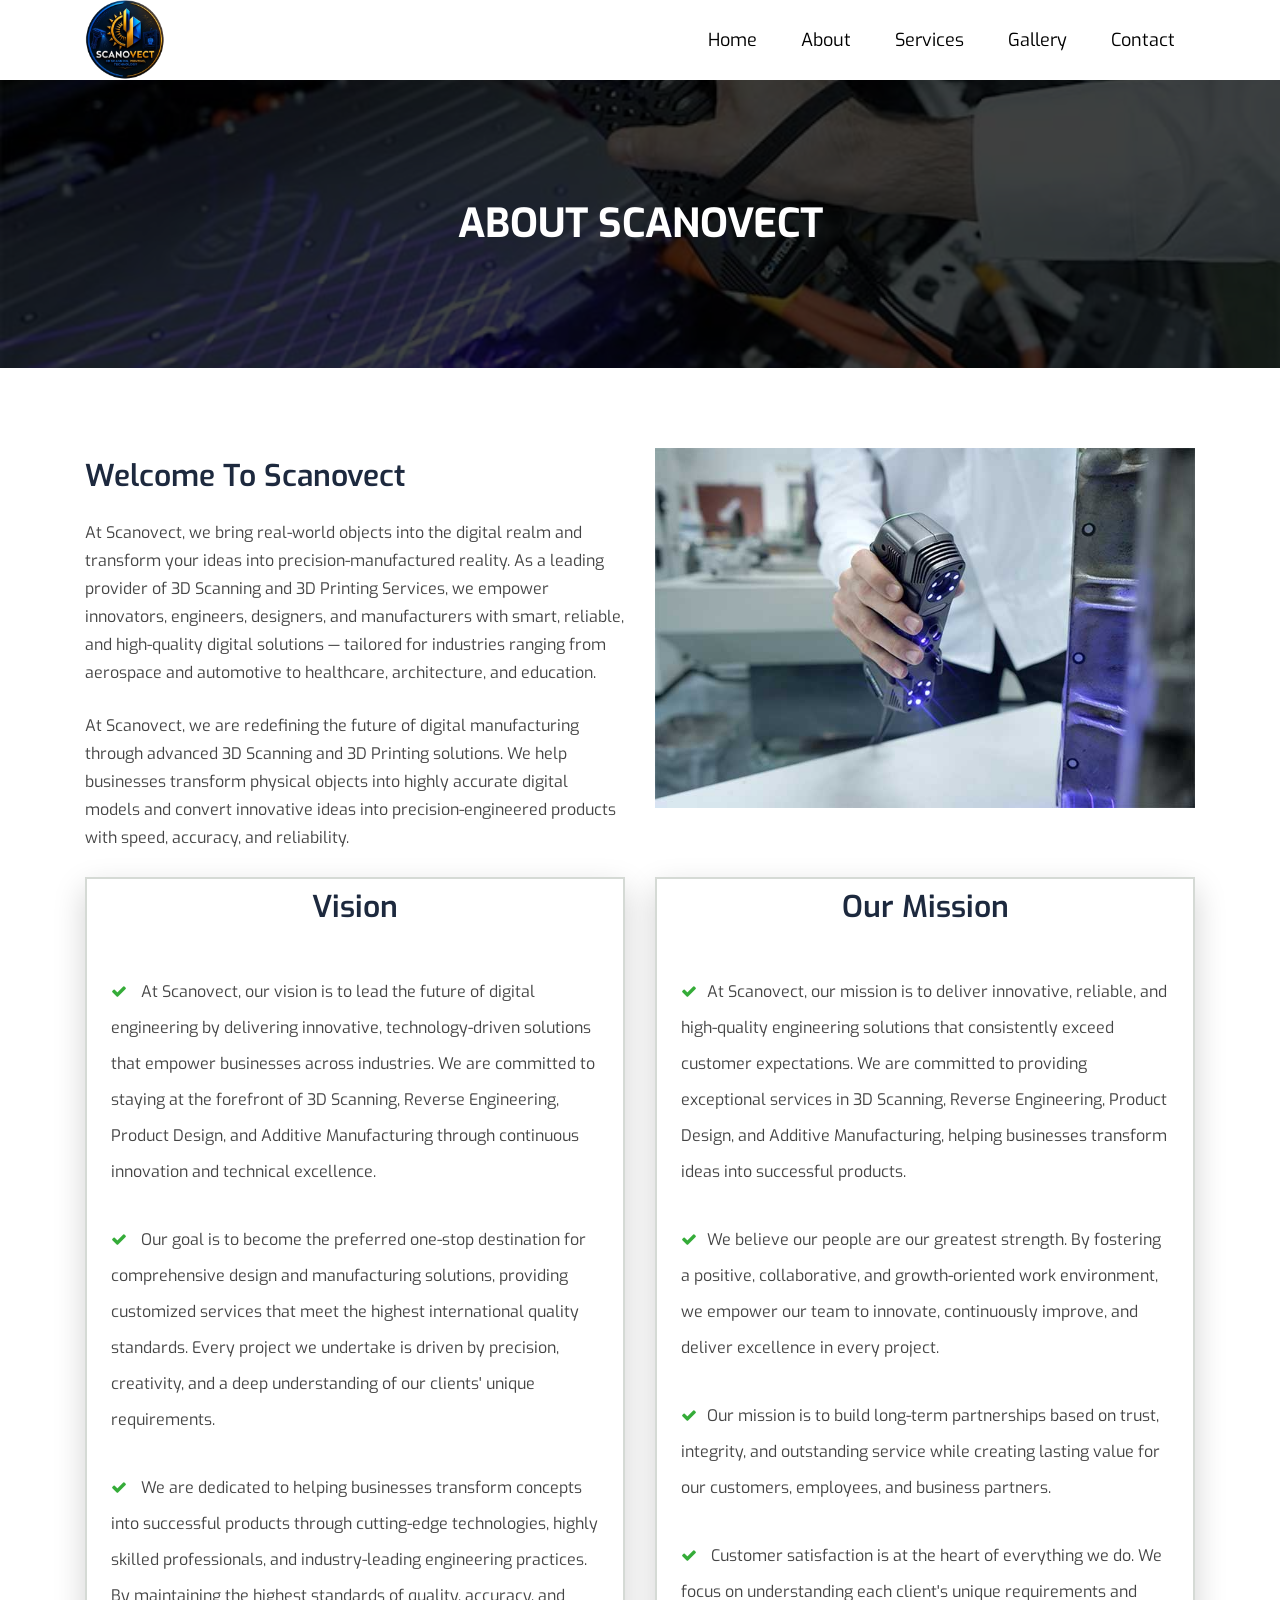
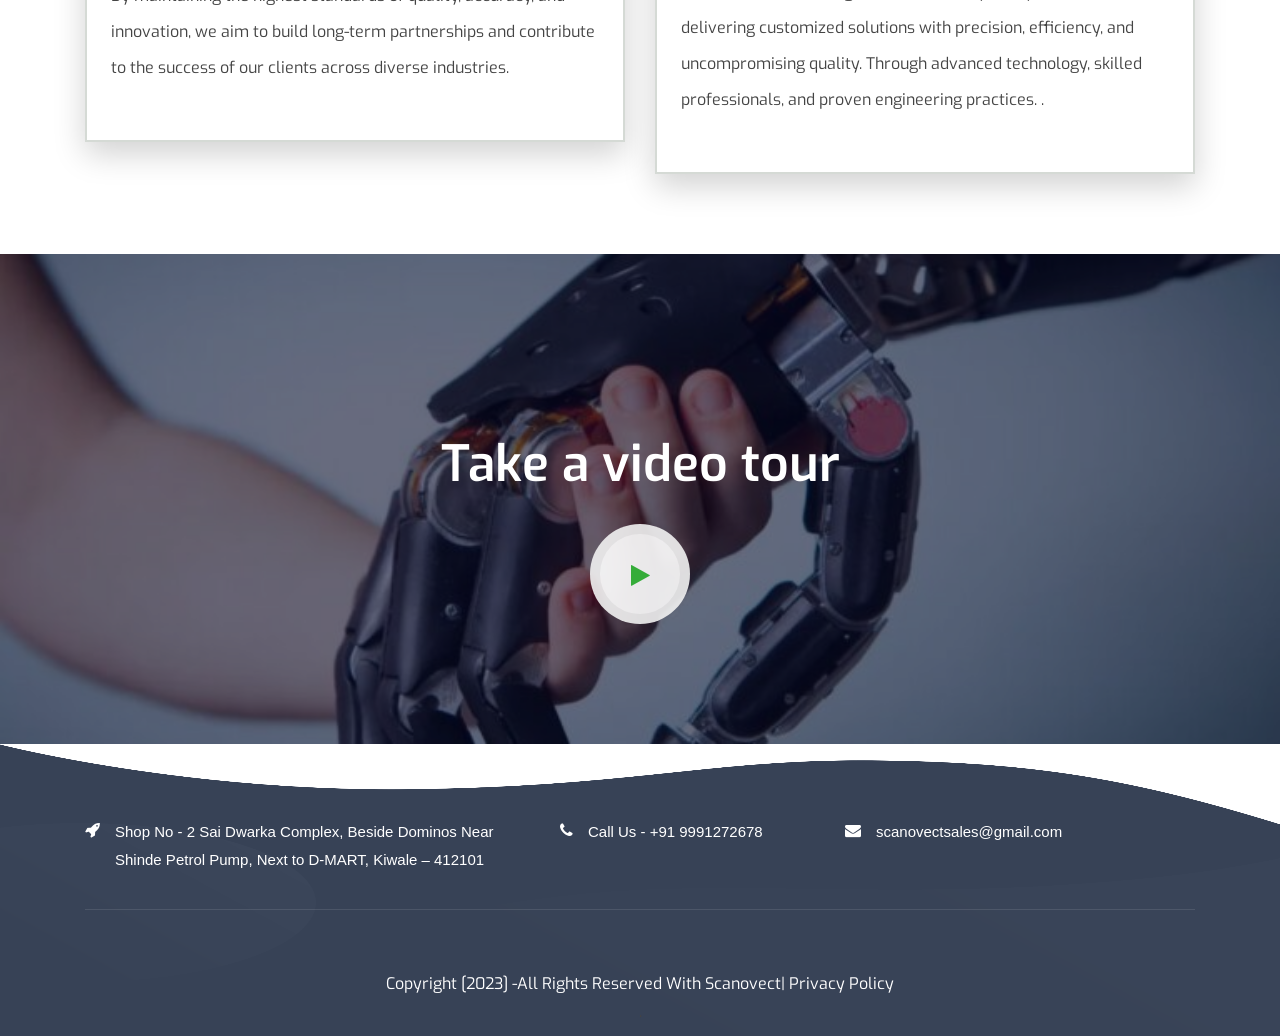
==== commit fc069da6: "Update code with responsive" ====
--- a/about.html
+++ b/about.html
@@ -8,30 +8,30 @@
 	<!-- SITE TITLE -->
 	<title>Scanovect</title>
 	<!-- Latest Bootstrap min CSS -->
-	<link rel="stylesheet" href="assets/bootstrap/css/bootstrap.min.css">
+	<link rel="stylesheet" href="bootstrap/css/bootstrap.min.css">
 	<!-- Google Font -->
 	<link href="https://fonts.googleapis.com/css2?family=Exo:wght@300;400;500;600;700;800;900&display=swap"
 		rel="stylesheet">
 	<!-- Font Awesome CSS -->
-	<link rel="stylesheet" href="assets/fonts/font-awesome.min.css">
-	<link rel="stylesheet" href="assets/fonts/themify-icons.css">
+	<link rel="stylesheet" href="fonts/font-awesome.min.css">
+	<link rel="stylesheet" href="fonts/themify-icons.css">
 	<!--- owl carousel Css-->
-	<link rel="stylesheet" href="assets/owlcarousel/css/owl.carousel.css">
-	<link rel="stylesheet" href="assets/owlcarousel/css/owl.theme.css">
+	<link rel="stylesheet" href="owlcarousel/css/owl.carousel.css">
+	<link rel="stylesheet" href="owlcarousel/css/owl.theme.css">
 	<!--fonts icons Css-->
-	<link rel="stylesheet" href="assets/css/fonts.css">
+	<link rel="stylesheet" href="css/fonts.css">
 	<!--prettyPhoto css-->
-	<link href="assets/css/prettyPhoto.css" rel="stylesheet">
+	<link href="css/prettyPhoto.css" rel="stylesheet">
 	<!-- MAGNIFIC CSS -->
-	<link rel="stylesheet" href="assets/css/magnific-popup.css">
+	<link rel="stylesheet" href="css/magnific-popup.css">
 	<!-- animate CSS -->
-	<link rel="stylesheet" href="assets/css/animate.css">
+	<link rel="stylesheet" href="css/animate.css">
 	<!-- Slick css -->
-	<link rel="stylesheet" href="assets/css/slick.css">
+	<link rel="stylesheet" href="css/slick.css">
 	<!-- Style CSS -->
-	<link rel="stylesheet" href="assets/css/menu.css">
-	<link rel="stylesheet" href="assets/css/style.css">
-	<link rel="stylesheet" href="assets/css/responsive.css">
+	<link rel="stylesheet" href="css/menu.css">
+	<link rel="stylesheet" href="css/style.css">
+	<link rel="stylesheet" href="css/responsive.css">
 </head>
 
 <body data-spy="scroll" data-offset="80">
@@ -59,7 +59,7 @@
 				<div class="col-6 col-xl-2">
 					<h1 class="mb-0 site-logo">
 						<a href="index.html">
-							<img src="assets/img/logo-5.png" alt="">
+							<img src="img/logo-5.png" alt="">
 						</a>
 					</h1>
 				</div>
@@ -126,7 +126,7 @@
 				<div class="col-lg-6 col-sm-12 col-xs-12">
 					<div class="about_img">
 						<!-- Slide 1 : Video -->					
-						<img src="assets/img/2.jpg" class="img-fluid" alt="" />
+						<img src="img/2.jpg" class="img-fluid" alt="" />
 					</div>
 				</div><!-- END COL -->
 			</div><!-- END ROW -->
@@ -200,13 +200,13 @@
 
 	<!-- START HOW IT WORKS -->
 	<section data-stellar-background-ratio="0.3" class="about_video"
-		style="background-image: url(assets/img/Prosthetics.jpg); background-size:cover; background-position: center center;">
+		style="background-image: url(img/Prosthetics.jpg); background-size:cover; background-position: center center;">
 		<div class="container">
 			<div class="row">
 				<div class="col-lg-12 col-sm-12 col-xs-12 text-center">
 					<div class="our_video">
 						<h1>Take a video tour</h1>
-						<a class="video-play" href="assets/img/Introducing the All-New 3DeVOK MT Professional 3D Scanner – Redefining What A Tool Can Be 720p60.mp4"><i class="fa fa-play"></i></a>
+						<a class="video-play" href="img/Introducing the All-New 3DeVOK MT Professional 3D Scanner – Redefining What A Tool Can Be 720p60.mp4"><i class="fa fa-play"></i></a>
 					</div>
 					<!-- END VIDEO POPUP -->
 				</div><!--- END COL -->
@@ -265,32 +265,32 @@
 
 
 	<!-- Latest jQuery -->
-	<script src="assets/js/jquery-1.12.4.min.js"></script>
+	<script src="js/jquery-1.12.4.min.js"></script>
 	<!-- Latest compiled and minified Bootstrap -->
-	<script src="assets/bootstrap/js/bootstrap.min.js"></script>
+	<script src="bootstrap/js/bootstrap.min.js"></script>
 	<!-- modernizer JS -->
-	<script src="assets/js/modernizr-2.8.3.min.js"></script>
+	<script src="js/modernizr-2.8.3.min.js"></script>
 	<!-- stellar js -->
-	<script src="assets/js/jquery.stellar.min.js"></script>
+	<script src="js/jquery.stellar.min.js"></script>
 	<!-- owl-carousel min js  -->
-	<script src="assets/owlcarousel/js/owl.carousel.min.js"></script>
+	<script src="owlcarousel/js/owl.carousel.min.js"></script>
 	<!-- MAGNIFICANT JS -->
-	<script src="assets/js/jquery.magnific-popup.min.js"></script>
+	<script src="js/jquery.magnific-popup.min.js"></script>
 	<!-- Slick JS -->
-	<script src="assets/js/slick.min.js"></script>
+	<script src="js/slick.min.js"></script>
 	<!-- jquery mixitup min js -->
-	<script src="assets/js/jquery.mixitup.js"></script>
+	<script src="js/jquery.mixitup.js"></script>
 	<!-- Menu js -->
-	<script src="assets/js/menu.js"></script>
-	<script src="assets/js/jquery.sticky.js"></script>
+	<script src="js/menu.js"></script>
+	<script src="js/jquery.sticky.js"></script>
 	<!-- jquery.prettyPhoto js -->
-	<script src="assets/js/jquery.prettyPhoto.js"></script>
+	<script src="js/jquery.prettyPhoto.js"></script>
 	<!-- scrolltopcontrol js -->
-	<script src="assets/js/scrolltopcontrol.js"></script>
+	<script src="js/scrolltopcontrol.js"></script>
 	<!-- WOW - Reveal Animations When You Scroll -->
-	<script src="assets/js/wow.min.js"></script>
+	<script src="js/wow.min.js"></script>
 	<!-- scripts js -->
-	<script src="assets/js/scripts.js"></script>
+	<script src="js/scripts.js"></script>
 </body>
 
 </html>
--- a/css/fonts.css
+++ b/css/fonts.css
@@ -0,0 +1,4919 @@
+@font-face {
+  font-family: 'icomoon';
+  src:  url('../fonts/icomoon.eot?10si43');
+  src:  url('../fonts/icomoon.eot?10si43#iefix') format('embedded-opentype'),
+    url('../fonts/icomoon.ttf?10si43') format('truetype'),
+    url('../fonts/icomoon.woff?10si43') format('woff'),
+    url('../fonts/icomoon.svg?10si43#icomoon') format('svg');
+  font-weight: normal;
+  font-style: normal;
+}
+
+[class^="icon-"], [class*=" icon-"] {
+  /* use !important to prevent issues with browser extensions that change fonts */
+  font-family: 'icomoon' !important;
+  speak: none;
+  font-style: normal;
+  font-weight: normal;
+  font-variant: normal;
+  text-transform: none;
+  line-height: 1;
+
+  /* Better Font Rendering =========== */
+  -webkit-font-smoothing: antialiased;
+  -moz-osx-font-smoothing: grayscale;
+}
+
+.icon-asterisk:before {
+  content: "\f069";
+}
+.icon-plus:before {
+  content: "\f067";
+}
+.icon-question:before {
+  content: "\f128";
+}
+.icon-minus:before {
+  content: "\f068";
+}
+.icon-glass:before {
+  content: "\f000";
+}
+.icon-music:before {
+  content: "\f001";
+}
+.icon-search:before {
+  content: "\f002";
+}
+.icon-envelope-o:before {
+  content: "\f003";
+}
+.icon-heart:before {
+  content: "\f004";
+}
+.icon-star:before {
+  content: "\f005";
+}
+.icon-star-o:before {
+  content: "\f006";
+}
+.icon-user:before {
+  content: "\f007";
+}
+.icon-film:before {
+  content: "\f008";
+}
+.icon-th-large:before {
+  content: "\f009";
+}
+.icon-th:before {
+  content: "\f00a";
+}
+.icon-th-list:before {
+  content: "\f00b";
+}
+.icon-check:before {
+  content: "\f00c";
+}
+.icon-close:before {
+  content: "\f00d";
+}
+.icon-remove:before {
+  content: "\f00d";
+}
+.icon-times:before {
+  content: "\f00d";
+}
+.icon-search-plus:before {
+  content: "\f00e";
+}
+.icon-search-minus:before {
+  content: "\f010";
+}
+.icon-power-off:before {
+  content: "\f011";
+}
+.icon-signal:before {
+  content: "\f012";
+}
+.icon-cog:before {
+  content: "\f013";
+}
+.icon-gear:before {
+  content: "\f013";
+}
+.icon-trash-o:before {
+  content: "\f014";
+}
+.icon-home:before {
+  content: "\f015";
+}
+.icon-file-o:before {
+  content: "\f016";
+}
+.icon-clock-o:before {
+  content: "\f017";
+}
+.icon-road:before {
+  content: "\f018";
+}
+.icon-download:before {
+  content: "\f019";
+}
+.icon-arrow-circle-o-down:before {
+  content: "\f01a";
+}
+.icon-arrow-circle-o-up:before {
+  content: "\f01b";
+}
+.icon-inbox:before {
+  content: "\f01c";
+}
+.icon-play-circle-o:before {
+  content: "\f01d";
+}
+.icon-repeat:before {
+  content: "\f01e";
+}
+.icon-rotate-right:before {
+  content: "\f01e";
+}
+.icon-refresh:before {
+  content: "\f021";
+}
+.icon-list-alt:before {
+  content: "\f022";
+}
+.icon-lock:before {
+  content: "\f023";
+}
+.icon-flag:before {
+  content: "\f024";
+}
+.icon-headphones:before {
+  content: "\f025";
+}
+.icon-volume-off:before {
+  content: "\f026";
+}
+.icon-volume-down:before {
+  content: "\f027";
+}
+.icon-volume-up:before {
+  content: "\f028";
+}
+.icon-qrcode:before {
+  content: "\f029";
+}
+.icon-barcode:before {
+  content: "\f02a";
+}
+.icon-tag:before {
+  content: "\f02b";
+}
+.icon-tags:before {
+  content: "\f02c";
+}
+.icon-book:before {
+  content: "\f02d";
+}
+.icon-bookmark:before {
+  content: "\f02e";
+}
+.icon-print:before {
+  content: "\f02f";
+}
+.icon-camera:before {
+  content: "\f030";
+}
+.icon-font:before {
+  content: "\f031";
+}
+.icon-bold:before {
+  content: "\f032";
+}
+.icon-italic:before {
+  content: "\f033";
+}
+.icon-text-height:before {
+  content: "\f034";
+}
+.icon-text-width:before {
+  content: "\f035";
+}
+.icon-align-left:before {
+  content: "\f036";
+}
+.icon-align-center:before {
+  content: "\f037";
+}
+.icon-align-right:before {
+  content: "\f038";
+}
+.icon-align-justify:before {
+  content: "\f039";
+}
+.icon-list:before {
+  content: "\f03a";
+}
+.icon-dedent:before {
+  content: "\f03b";
+}
+.icon-outdent:before {
+  content: "\f03b";
+}
+.icon-indent:before {
+  content: "\f03c";
+}
+.icon-video-camera:before {
+  content: "\f03d";
+}
+.icon-image:before {
+  content: "\f03e";
+}
+.icon-photo:before {
+  content: "\f03e";
+}
+.icon-picture-o:before {
+  content: "\f03e";
+}
+.icon-pencil:before {
+  content: "\f040";
+}
+.icon-map-marker:before {
+  content: "\f041";
+}
+.icon-adjust:before {
+  content: "\f042";
+}
+.icon-tint:before {
+  content: "\f043";
+}
+.icon-edit:before {
+  content: "\f044";
+}
+.icon-pencil-square-o:before {
+  content: "\f044";
+}
+.icon-share-square-o:before {
+  content: "\f045";
+}
+.icon-check-square-o:before {
+  content: "\f046";
+}
+.icon-arrows:before {
+  content: "\f047";
+}
+.icon-step-backward:before {
+  content: "\f048";
+}
+.icon-fast-backward:before {
+  content: "\f049";
+}
+.icon-backward:before {
+  content: "\f04a";
+}
+.icon-play:before {
+  content: "\f04b";
+}
+.icon-pause:before {
+  content: "\f04c";
+}
+.icon-stop:before {
+  content: "\f04d";
+}
+.icon-forward:before {
+  content: "\f04e";
+}
+.icon-fast-forward:before {
+  content: "\f050";
+}
+.icon-step-forward:before {
+  content: "\f051";
+}
+.icon-eject:before {
+  content: "\f052";
+}
+.icon-chevron-left:before {
+  content: "\f053";
+}
+.icon-chevron-right:before {
+  content: "\f054";
+}
+.icon-plus-circle:before {
+  content: "\f055";
+}
+.icon-minus-circle:before {
+  content: "\f056";
+}
+.icon-times-circle:before {
+  content: "\f057";
+}
+.icon-check-circle:before {
+  content: "\f058";
+}
+.icon-question-circle:before {
+  content: "\f059";
+}
+.icon-info-circle:before {
+  content: "\f05a";
+}
+.icon-crosshairs:before {
+  content: "\f05b";
+}
+.icon-times-circle-o:before {
+  content: "\f05c";
+}
+.icon-check-circle-o:before {
+  content: "\f05d";
+}
+.icon-ban:before {
+  content: "\f05e";
+}
+.icon-arrow-left:before {
+  content: "\f060";
+}
+.icon-arrow-right:before {
+  content: "\f061";
+}
+.icon-arrow-up:before {
+  content: "\f062";
+}
+.icon-arrow-down:before {
+  content: "\f063";
+}
+.icon-mail-forward:before {
+  content: "\f064";
+}
+.icon-share:before {
+  content: "\f064";
+}
+.icon-expand:before {
+  content: "\f065";
+}
+.icon-compress:before {
+  content: "\f066";
+}
+.icon-exclamation-circle:before {
+  content: "\f06a";
+}
+.icon-gift:before {
+  content: "\f06b";
+}
+.icon-leaf:before {
+  content: "\f06c";
+}
+.icon-fire:before {
+  content: "\f06d";
+}
+.icon-eye:before {
+  content: "\f06e";
+}
+.icon-eye-slash:before {
+  content: "\f070";
+}
+.icon-exclamation-triangle:before {
+  content: "\f071";
+}
+.icon-warning:before {
+  content: "\f071";
+}
+.icon-plane:before {
+  content: "\f072";
+}
+.icon-calendar:before {
+  content: "\f073";
+}
+.icon-random:before {
+  content: "\f074";
+}
+.icon-comment:before {
+  content: "\f075";
+}
+.icon-magnet:before {
+  content: "\f076";
+}
+.icon-chevron-up:before {
+  content: "\f077";
+}
+.icon-chevron-down:before {
+  content: "\f078";
+}
+.icon-retweet:before {
+  content: "\f079";
+}
+.icon-shopping-cart:before {
+  content: "\f07a";
+}
+.icon-folder:before {
+  content: "\f07b";
+}
+.icon-folder-open:before {
+  content: "\f07c";
+}
+.icon-arrows-v:before {
+  content: "\f07d";
+}
+.icon-arrows-h:before {
+  content: "\f07e";
+}
+.icon-bar-chart:before {
+  content: "\f080";
+}
+.icon-bar-chart-o:before {
+  content: "\f080";
+}
+.icon-twitter-square:before {
+  content: "\f081";
+}
+.icon-facebook-square:before {
+  content: "\f082";
+}
+.icon-camera-retro:before {
+  content: "\f083";
+}
+.icon-key:before {
+  content: "\f084";
+}
+.icon-cogs:before {
+  content: "\f085";
+}
+.icon-gears:before {
+  content: "\f085";
+}
+.icon-comments:before {
+  content: "\f086";
+}
+.icon-thumbs-o-up:before {
+  content: "\f087";
+}
+.icon-thumbs-o-down:before {
+  content: "\f088";
+}
+.icon-star-half:before {
+  content: "\f089";
+}
+.icon-heart-o:before {
+  content: "\f08a";
+}
+.icon-sign-out:before {
+  content: "\f08b";
+}
+.icon-linkedin-square:before {
+  content: "\f08c";
+}
+.icon-thumb-tack:before {
+  content: "\f08d";
+}
+.icon-external-link:before {
+  content: "\f08e";
+}
+.icon-sign-in:before {
+  content: "\f090";
+}
+.icon-trophy:before {
+  content: "\f091";
+}
+.icon-github-square:before {
+  content: "\f092";
+}
+.icon-upload:before {
+  content: "\f093";
+}
+.icon-lemon-o:before {
+  content: "\f094";
+}
+.icon-phone:before {
+  content: "\f095";
+}
+.icon-square-o:before {
+  content: "\f096";
+}
+.icon-bookmark-o:before {
+  content: "\f097";
+}
+.icon-phone-square:before {
+  content: "\f098";
+}
+.icon-twitter:before {
+  content: "\f099";
+}
+.icon-facebook:before {
+  content: "\f09a";
+}
+.icon-facebook-f:before {
+  content: "\f09a";
+}
+.icon-github:before {
+  content: "\f09b";
+}
+.icon-unlock:before {
+  content: "\f09c";
+}
+.icon-credit-card:before {
+  content: "\f09d";
+}
+.icon-feed:before {
+  content: "\f09e";
+}
+.icon-rss:before {
+  content: "\f09e";
+}
+.icon-hdd-o:before {
+  content: "\f0a0";
+}
+.icon-bullhorn:before {
+  content: "\f0a1";
+}
+.icon-bell-o:before {
+  content: "\f0a2";
+}
+.icon-certificate:before {
+  content: "\f0a3";
+}
+.icon-hand-o-right:before {
+  content: "\f0a4";
+}
+.icon-hand-o-left:before {
+  content: "\f0a5";
+}
+.icon-hand-o-up:before {
+  content: "\f0a6";
+}
+.icon-hand-o-down:before {
+  content: "\f0a7";
+}
+.icon-arrow-circle-left:before {
+  content: "\f0a8";
+}
+.icon-arrow-circle-right:before {
+  content: "\f0a9";
+}
+.icon-arrow-circle-up:before {
+  content: "\f0aa";
+}
+.icon-arrow-circle-down:before {
+  content: "\f0ab";
+}
+.icon-globe:before {
+  content: "\f0ac";
+}
+.icon-wrench:before {
+  content: "\f0ad";
+}
+.icon-tasks:before {
+  content: "\f0ae";
+}
+.icon-filter:before {
+  content: "\f0b0";
+}
+.icon-briefcase:before {
+  content: "\f0b1";
+}
+.icon-arrows-alt:before {
+  content: "\f0b2";
+}
+.icon-group:before {
+  content: "\f0c0";
+}
+.icon-users:before {
+  content: "\f0c0";
+}
+.icon-chain:before {
+  content: "\f0c1";
+}
+.icon-link:before {
+  content: "\f0c1";
+}
+.icon-cloud:before {
+  content: "\f0c2";
+}
+.icon-flask:before {
+  content: "\f0c3";
+}
+.icon-cut:before {
+  content: "\f0c4";
+}
+.icon-scissors:before {
+  content: "\f0c4";
+}
+.icon-copy:before {
+  content: "\f0c5";
+}
+.icon-files-o:before {
+  content: "\f0c5";
+}
+.icon-paperclip:before {
+  content: "\f0c6";
+}
+.icon-floppy-o:before {
+  content: "\f0c7";
+}
+.icon-save:before {
+  content: "\f0c7";
+}
+.icon-square:before {
+  content: "\f0c8";
+}
+.icon-bars:before {
+  content: "\f0c9";
+}
+.icon-navicon:before {
+  content: "\f0c9";
+}
+.icon-reorder:before {
+  content: "\f0c9";
+}
+.icon-list-ul:before {
+  content: "\f0ca";
+}
+.icon-list-ol:before {
+  content: "\f0cb";
+}
+.icon-strikethrough:before {
+  content: "\f0cc";
+}
+.icon-underline:before {
+  content: "\f0cd";
+}
+.icon-table:before {
+  content: "\f0ce";
+}
+.icon-magic:before {
+  content: "\f0d0";
+}
+.icon-truck:before {
+  content: "\f0d1";
+}
+.icon-pinterest:before {
+  content: "\f0d2";
+}
+.icon-pinterest-square:before {
+  content: "\f0d3";
+}
+.icon-google-plus-square:before {
+  content: "\f0d4";
+}
+.icon-google-plus:before {
+  content: "\f0d5";
+}
+.icon-money:before {
+  content: "\f0d6";
+}
+.icon-caret-down:before {
+  content: "\f0d7";
+}
+.icon-caret-up:before {
+  content: "\f0d8";
+}
+.icon-caret-left:before {
+  content: "\f0d9";
+}
+.icon-caret-right:before {
+  content: "\f0da";
+}
+.icon-columns:before {
+  content: "\f0db";
+}
+.icon-sort:before {
+  content: "\f0dc";
+}
+.icon-unsorted:before {
+  content: "\f0dc";
+}
+.icon-sort-desc:before {
+  content: "\f0dd";
+}
+.icon-sort-down:before {
+  content: "\f0dd";
+}
+.icon-sort-asc:before {
+  content: "\f0de";
+}
+.icon-sort-up:before {
+  content: "\f0de";
+}
+.icon-envelope:before {
+  content: "\f0e0";
+}
+.icon-linkedin:before {
+  content: "\f0e1";
+}
+.icon-rotate-left:before {
+  content: "\f0e2";
+}
+.icon-undo:before {
+  content: "\f0e2";
+}
+.icon-gavel:before {
+  content: "\f0e3";
+}
+.icon-legal:before {
+  content: "\f0e3";
+}
+.icon-dashboard:before {
+  content: "\f0e4";
+}
+.icon-tachometer:before {
+  content: "\f0e4";
+}
+.icon-comment-o:before {
+  content: "\f0e5";
+}
+.icon-comments-o:before {
+  content: "\f0e6";
+}
+.icon-bolt:before {
+  content: "\f0e7";
+}
+.icon-flash:before {
+  content: "\f0e7";
+}
+.icon-sitemap:before {
+  content: "\f0e8";
+}
+.icon-umbrella:before {
+  content: "\f0e9";
+}
+.icon-clipboard:before {
+  content: "\f0ea";
+}
+.icon-paste:before {
+  content: "\f0ea";
+}
+.icon-lightbulb-o:before {
+  content: "\f0eb";
+}
+.icon-exchange:before {
+  content: "\f0ec";
+}
+.icon-cloud-download:before {
+  content: "\f0ed";
+}
+.icon-cloud-upload:before {
+  content: "\f0ee";
+}
+.icon-user-md:before {
+  content: "\f0f0";
+}
+.icon-stethoscope:before {
+  content: "\f0f1";
+}
+.icon-suitcase:before {
+  content: "\f0f2";
+}
+.icon-bell:before {
+  content: "\f0f3";
+}
+.icon-coffee:before {
+  content: "\f0f4";
+}
+.icon-cutlery:before {
+  content: "\f0f5";
+}
+.icon-file-text-o:before {
+  content: "\f0f6";
+}
+.icon-building-o:before {
+  content: "\f0f7";
+}
+.icon-hospital-o:before {
+  content: "\f0f8";
+}
+.icon-ambulance:before {
+  content: "\f0f9";
+}
+.icon-medkit:before {
+  content: "\f0fa";
+}
+.icon-fighter-jet:before {
+  content: "\f0fb";
+}
+.icon-beer:before {
+  content: "\f0fc";
+}
+.icon-h-square:before {
+  content: "\f0fd";
+}
+.icon-plus-square:before {
+  content: "\f0fe";
+}
+.icon-angle-double-left:before {
+  content: "\f100";
+}
+.icon-angle-double-right:before {
+  content: "\f101";
+}
+.icon-angle-double-up:before {
+  content: "\f102";
+}
+.icon-angle-double-down:before {
+  content: "\f103";
+}
+.icon-angle-left:before {
+  content: "\f104";
+}
+.icon-angle-right:before {
+  content: "\f105";
+}
+.icon-angle-up:before {
+  content: "\f106";
+}
+.icon-angle-down:before {
+  content: "\f107";
+}
+.icon-desktop:before {
+  content: "\f108";
+}
+.icon-laptop:before {
+  content: "\f109";
+}
+.icon-tablet:before {
+  content: "\f10a";
+}
+.icon-mobile:before {
+  content: "\f10b";
+}
+.icon-mobile-phone:before {
+  content: "\f10b";
+}
+.icon-circle-o:before {
+  content: "\f10c";
+}
+.icon-quote-left:before {
+  content: "\f10d";
+}
+.icon-quote-right:before {
+  content: "\f10e";
+}
+.icon-spinner:before {
+  content: "\f110";
+}
+.icon-circle:before {
+  content: "\f111";
+}
+.icon-mail-reply:before {
+  content: "\f112";
+}
+.icon-reply:before {
+  content: "\f112";
+}
+.icon-github-alt:before {
+  content: "\f113";
+}
+.icon-folder-o:before {
+  content: "\f114";
+}
+.icon-folder-open-o:before {
+  content: "\f115";
+}
+.icon-smile-o:before {
+  content: "\f118";
+}
+.icon-frown-o:before {
+  content: "\f119";
+}
+.icon-meh-o:before {
+  content: "\f11a";
+}
+.icon-gamepad:before {
+  content: "\f11b";
+}
+.icon-keyboard-o:before {
+  content: "\f11c";
+}
+.icon-flag-o:before {
+  content: "\f11d";
+}
+.icon-flag-checkered:before {
+  content: "\f11e";
+}
+.icon-terminal:before {
+  content: "\f120";
+}
+.icon-code:before {
+  content: "\f121";
+}
+.icon-mail-reply-all:before {
+  content: "\f122";
+}
+.icon-reply-all:before {
+  content: "\f122";
+}
+.icon-star-half-empty:before {
+  content: "\f123";
+}
+.icon-star-half-full:before {
+  content: "\f123";
+}
+.icon-star-half-o:before {
+  content: "\f123";
+}
+.icon-location-arrow:before {
+  content: "\f124";
+}
+.icon-crop:before {
+  content: "\f125";
+}
+.icon-code-fork:before {
+  content: "\f126";
+}
+.icon-chain-broken:before {
+  content: "\f127";
+}
+.icon-unlink:before {
+  content: "\f127";
+}
+.icon-info:before {
+  content: "\f129";
+}
+.icon-exclamation:before {
+  content: "\f12a";
+}
+.icon-superscript:before {
+  content: "\f12b";
+}
+.icon-subscript:before {
+  content: "\f12c";
+}
+.icon-eraser:before {
+  content: "\f12d";
+}
+.icon-puzzle-piece:before {
+  content: "\f12e";
+}
+.icon-microphone:before {
+  content: "\f130";
+}
+.icon-microphone-slash:before {
+  content: "\f131";
+}
+.icon-shield:before {
+  content: "\f132";
+}
+.icon-calendar-o:before {
+  content: "\f133";
+}
+.icon-fire-extinguisher:before {
+  content: "\f134";
+}
+.icon-rocket:before {
+  content: "\f135";
+}
+.icon-maxcdn:before {
+  content: "\f136";
+}
+.icon-chevron-circle-left:before {
+  content: "\f137";
+}
+.icon-chevron-circle-right:before {
+  content: "\f138";
+}
+.icon-chevron-circle-up:before {
+  content: "\f139";
+}
+.icon-chevron-circle-down:before {
+  content: "\f13a";
+}
+.icon-html5:before {
+  content: "\f13b";
+}
+.icon-css3:before {
+  content: "\f13c";
+}
+.icon-anchor:before {
+  content: "\f13d";
+}
+.icon-unlock-alt:before {
+  content: "\f13e";
+}
+.icon-bullseye:before {
+  content: "\f140";
+}
+.icon-ellipsis-h:before {
+  content: "\f141";
+}
+.icon-ellipsis-v:before {
+  content: "\f142";
+}
+.icon-rss-square:before {
+  content: "\f143";
+}
+.icon-play-circle:before {
+  content: "\f144";
+}
+.icon-ticket:before {
+  content: "\f145";
+}
+.icon-minus-square:before {
+  content: "\f146";
+}
+.icon-minus-square-o:before {
+  content: "\f147";
+}
+.icon-level-up:before {
+  content: "\f148";
+}
+.icon-level-down:before {
+  content: "\f149";
+}
+.icon-check-square:before {
+  content: "\f14a";
+}
+.icon-pencil-square:before {
+  content: "\f14b";
+}
+.icon-external-link-square:before {
+  content: "\f14c";
+}
+.icon-share-square:before {
+  content: "\f14d";
+}
+.icon-compass:before {
+  content: "\f14e";
+}
+.icon-caret-square-o-down:before {
+  content: "\f150";
+}
+.icon-toggle-down:before {
+  content: "\f150";
+}
+.icon-caret-square-o-up:before {
+  content: "\f151";
+}
+.icon-toggle-up:before {
+  content: "\f151";
+}
+.icon-caret-square-o-right:before {
+  content: "\f152";
+}
+.icon-toggle-right:before {
+  content: "\f152";
+}
+.icon-eur:before {
+  content: "\f153";
+}
+.icon-euro:before {
+  content: "\f153";
+}
+.icon-gbp:before {
+  content: "\f154";
+}
+.icon-dollar:before {
+  content: "\f155";
+}
+.icon-usd:before {
+  content: "\f155";
+}
+.icon-inr:before {
+  content: "\f156";
+}
+.icon-rupee:before {
+  content: "\f156";
+}
+.icon-cny:before {
+  content: "\f157";
+}
+.icon-jpy:before {
+  content: "\f157";
+}
+.icon-rmb:before {
+  content: "\f157";
+}
+.icon-yen:before {
+  content: "\f157";
+}
+.icon-rouble:before {
+  content: "\f158";
+}
+.icon-rub:before {
+  content: "\f158";
+}
+.icon-ruble:before {
+  content: "\f158";
+}
+.icon-krw:before {
+  content: "\f159";
+}
+.icon-won:before {
+  content: "\f159";
+}
+.icon-bitcoin:before {
+  content: "\f15a";
+}
+.icon-btc:before {
+  content: "\f15a";
+}
+.icon-file:before {
+  content: "\f15b";
+}
+.icon-file-text:before {
+  content: "\f15c";
+}
+.icon-sort-alpha-asc:before {
+  content: "\f15d";
+}
+.icon-sort-alpha-desc:before {
+  content: "\f15e";
+}
+.icon-sort-amount-asc:before {
+  content: "\f160";
+}
+.icon-sort-amount-desc:before {
+  content: "\f161";
+}
+.icon-sort-numeric-asc:before {
+  content: "\f162";
+}
+.icon-sort-numeric-desc:before {
+  content: "\f163";
+}
+.icon-thumbs-up:before {
+  content: "\f164";
+}
+.icon-thumbs-down:before {
+  content: "\f165";
+}
+.icon-youtube-square:before {
+  content: "\f166";
+}
+.icon-youtube:before {
+  content: "\f167";
+}
+.icon-xing:before {
+  content: "\f168";
+}
+.icon-xing-square:before {
+  content: "\f169";
+}
+.icon-youtube-play:before {
+  content: "\f16a";
+}
+.icon-dropbox:before {
+  content: "\f16b";
+}
+.icon-stack-overflow:before {
+  content: "\f16c";
+}
+.icon-instagram:before {
+  content: "\f16d";
+}
+.icon-flickr:before {
+  content: "\f16e";
+}
+.icon-adn:before {
+  content: "\f170";
+}
+.icon-bitbucket:before {
+  content: "\f171";
+}
+.icon-bitbucket-square:before {
+  content: "\f172";
+}
+.icon-tumblr:before {
+  content: "\f173";
+}
+.icon-tumblr-square:before {
+  content: "\f174";
+}
+.icon-long-arrow-down:before {
+  content: "\f175";
+}
+.icon-long-arrow-up:before {
+  content: "\f176";
+}
+.icon-long-arrow-left:before {
+  content: "\f177";
+}
+.icon-long-arrow-right:before {
+  content: "\f178";
+}
+.icon-apple:before {
+  content: "\f179";
+}
+.icon-windows:before {
+  content: "\f17a";
+}
+.icon-android:before {
+  content: "\f17b";
+}
+.icon-linux:before {
+  content: "\f17c";
+}
+.icon-dribbble:before {
+  content: "\f17d";
+}
+.icon-skype:before {
+  content: "\f17e";
+}
+.icon-foursquare:before {
+  content: "\f180";
+}
+.icon-trello:before {
+  content: "\f181";
+}
+.icon-female:before {
+  content: "\f182";
+}
+.icon-male:before {
+  content: "\f183";
+}
+.icon-gittip:before {
+  content: "\f184";
+}
+.icon-gratipay:before {
+  content: "\f184";
+}
+.icon-sun-o:before {
+  content: "\f185";
+}
+.icon-moon-o:before {
+  content: "\f186";
+}
+.icon-archive:before {
+  content: "\f187";
+}
+.icon-bug:before {
+  content: "\f188";
+}
+.icon-vk:before {
+  content: "\f189";
+}
+.icon-weibo:before {
+  content: "\f18a";
+}
+.icon-renren:before {
+  content: "\f18b";
+}
+.icon-pagelines:before {
+  content: "\f18c";
+}
+.icon-stack-exchange:before {
+  content: "\f18d";
+}
+.icon-arrow-circle-o-right:before {
+  content: "\f18e";
+}
+.icon-arrow-circle-o-left:before {
+  content: "\f190";
+}
+.icon-caret-square-o-left:before {
+  content: "\f191";
+}
+.icon-toggle-left:before {
+  content: "\f191";
+}
+.icon-dot-circle-o:before {
+  content: "\f192";
+}
+.icon-wheelchair:before {
+  content: "\f193";
+}
+.icon-vimeo-square:before {
+  content: "\f194";
+}
+.icon-try:before {
+  content: "\f195";
+}
+.icon-turkish-lira:before {
+  content: "\f195";
+}
+.icon-plus-square-o:before {
+  content: "\f196";
+}
+.icon-space-shuttle:before {
+  content: "\f197";
+}
+.icon-slack:before {
+  content: "\f198";
+}
+.icon-envelope-square:before {
+  content: "\f199";
+}
+.icon-wordpress:before {
+  content: "\f19a";
+}
+.icon-openid:before {
+  content: "\f19b";
+}
+.icon-bank:before {
+  content: "\f19c";
+}
+.icon-institution:before {
+  content: "\f19c";
+}
+.icon-university:before {
+  content: "\f19c";
+}
+.icon-graduation-cap:before {
+  content: "\f19d";
+}
+.icon-mortar-board:before {
+  content: "\f19d";
+}
+.icon-yahoo:before {
+  content: "\f19e";
+}
+.icon-google:before {
+  content: "\f1a0";
+}
+.icon-reddit:before {
+  content: "\f1a1";
+}
+.icon-reddit-square:before {
+  content: "\f1a2";
+}
+.icon-stumbleupon-circle:before {
+  content: "\f1a3";
+}
+.icon-stumbleupon:before {
+  content: "\f1a4";
+}
+.icon-delicious:before {
+  content: "\f1a5";
+}
+.icon-digg:before {
+  content: "\f1a6";
+}
+.icon-pied-piper-pp:before {
+  content: "\f1a7";
+}
+.icon-pied-piper-alt:before {
+  content: "\f1a8";
+}
+.icon-drupal:before {
+  content: "\f1a9";
+}
+.icon-joomla:before {
+  content: "\f1aa";
+}
+.icon-language:before {
+  content: "\f1ab";
+}
+.icon-fax:before {
+  content: "\f1ac";
+}
+.icon-building:before {
+  content: "\f1ad";
+}
+.icon-child:before {
+  content: "\f1ae";
+}
+.icon-paw:before {
+  content: "\f1b0";
+}
+.icon-spoon:before {
+  content: "\f1b1";
+}
+.icon-cube:before {
+  content: "\f1b2";
+}
+.icon-cubes:before {
+  content: "\f1b3";
+}
+.icon-behance:before {
+  content: "\f1b4";
+}
+.icon-behance-square:before {
+  content: "\f1b5";
+}
+.icon-steam:before {
+  content: "\f1b6";
+}
+.icon-steam-square:before {
+  content: "\f1b7";
+}
+.icon-recycle:before {
+  content: "\f1b8";
+}
+.icon-automobile:before {
+  content: "\f1b9";
+}
+.icon-car:before {
+  content: "\f1b9";
+}
+.icon-cab:before {
+  content: "\f1ba";
+}
+.icon-taxi:before {
+  content: "\f1ba";
+}
+.icon-tree:before {
+  content: "\f1bb";
+}
+.icon-spotify:before {
+  content: "\f1bc";
+}
+.icon-deviantart:before {
+  content: "\f1bd";
+}
+.icon-soundcloud:before {
+  content: "\f1be";
+}
+.icon-database:before {
+  content: "\f1c0";
+}
+.icon-file-pdf-o:before {
+  content: "\f1c1";
+}
+.icon-file-word-o:before {
+  content: "\f1c2";
+}
+.icon-file-excel-o:before {
+  content: "\f1c3";
+}
+.icon-file-powerpoint-o:before {
+  content: "\f1c4";
+}
+.icon-file-image-o:before {
+  content: "\f1c5";
+}
+.icon-file-photo-o:before {
+  content: "\f1c5";
+}
+.icon-file-picture-o:before {
+  content: "\f1c5";
+}
+.icon-file-archive-o:before {
+  content: "\f1c6";
+}
+.icon-file-zip-o:before {
+  content: "\f1c6";
+}
+.icon-file-audio-o:before {
+  content: "\f1c7";
+}
+.icon-file-sound-o:before {
+  content: "\f1c7";
+}
+.icon-file-movie-o:before {
+  content: "\f1c8";
+}
+.icon-file-video-o:before {
+  content: "\f1c8";
+}
+.icon-file-code-o:before {
+  content: "\f1c9";
+}
+.icon-vine:before {
+  content: "\f1ca";
+}
+.icon-codepen:before {
+  content: "\f1cb";
+}
+.icon-jsfiddle:before {
+  content: "\f1cc";
+}
+.icon-life-bouy:before {
+  content: "\f1cd";
+}
+.icon-life-buoy:before {
+  content: "\f1cd";
+}
+.icon-life-ring:before {
+  content: "\f1cd";
+}
+.icon-life-saver:before {
+  content: "\f1cd";
+}
+.icon-support:before {
+  content: "\f1cd";
+}
+.icon-circle-o-notch:before {
+  content: "\f1ce";
+}
+.icon-ra:before {
+  content: "\f1d0";
+}
+.icon-rebel:before {
+  content: "\f1d0";
+}
+.icon-resistance:before {
+  content: "\f1d0";
+}
+.icon-empire:before {
+  content: "\f1d1";
+}
+.icon-ge:before {
+  content: "\f1d1";
+}
+.icon-git-square:before {
+  content: "\f1d2";
+}
+.icon-git:before {
+  content: "\f1d3";
+}
+.icon-hacker-news:before {
+  content: "\f1d4";
+}
+.icon-y-combinator-square:before {
+  content: "\f1d4";
+}
+.icon-yc-square:before {
+  content: "\f1d4";
+}
+.icon-tencent-weibo:before {
+  content: "\f1d5";
+}
+.icon-qq:before {
+  content: "\f1d6";
+}
+.icon-wechat:before {
+  content: "\f1d7";
+}
+.icon-weixin:before {
+  content: "\f1d7";
+}
+.icon-paper-plane:before {
+  content: "\f1d8";
+}
+.icon-send:before {
+  content: "\f1d8";
+}
+.icon-paper-plane-o:before {
+  content: "\f1d9";
+}
+.icon-send-o:before {
+  content: "\f1d9";
+}
+.icon-history:before {
+  content: "\f1da";
+}
+.icon-circle-thin:before {
+  content: "\f1db";
+}
+.icon-header:before {
+  content: "\f1dc";
+}
+.icon-paragraph:before {
+  content: "\f1dd";
+}
+.icon-sliders:before {
+  content: "\f1de";
+}
+.icon-share-alt:before {
+  content: "\f1e0";
+}
+.icon-share-alt-square:before {
+  content: "\f1e1";
+}
+.icon-bomb:before {
+  content: "\f1e2";
+}
+.icon-futbol-o:before {
+  content: "\f1e3";
+}
+.icon-soccer-ball-o:before {
+  content: "\f1e3";
+}
+.icon-tty:before {
+  content: "\f1e4";
+}
+.icon-binoculars:before {
+  content: "\f1e5";
+}
+.icon-plug:before {
+  content: "\f1e6";
+}
+.icon-slideshare:before {
+  content: "\f1e7";
+}
+.icon-twitch:before {
+  content: "\f1e8";
+}
+.icon-yelp:before {
+  content: "\f1e9";
+}
+.icon-newspaper-o:before {
+  content: "\f1ea";
+}
+.icon-wifi:before {
+  content: "\f1eb";
+}
+.icon-calculator:before {
+  content: "\f1ec";
+}
+.icon-paypal:before {
+  content: "\f1ed";
+}
+.icon-google-wallet:before {
+  content: "\f1ee";
+}
+.icon-cc-visa:before {
+  content: "\f1f0";
+}
+.icon-cc-mastercard:before {
+  content: "\f1f1";
+}
+.icon-cc-discover:before {
+  content: "\f1f2";
+}
+.icon-cc-amex:before {
+  content: "\f1f3";
+}
+.icon-cc-paypal:before {
+  content: "\f1f4";
+}
+.icon-cc-stripe:before {
+  content: "\f1f5";
+}
+.icon-bell-slash:before {
+  content: "\f1f6";
+}
+.icon-bell-slash-o:before {
+  content: "\f1f7";
+}
+.icon-trash:before {
+  content: "\f1f8";
+}
+.icon-copyright:before {
+  content: "\f1f9";
+}
+.icon-at:before {
+  content: "\f1fa";
+}
+.icon-eyedropper:before {
+  content: "\f1fb";
+}
+.icon-paint-brush:before {
+  content: "\f1fc";
+}
+.icon-birthday-cake:before {
+  content: "\f1fd";
+}
+.icon-area-chart:before {
+  content: "\f1fe";
+}
+.icon-pie-chart:before {
+  content: "\f200";
+}
+.icon-line-chart:before {
+  content: "\f201";
+}
+.icon-lastfm:before {
+  content: "\f202";
+}
+.icon-lastfm-square:before {
+  content: "\f203";
+}
+.icon-toggle-off:before {
+  content: "\f204";
+}
+.icon-toggle-on:before {
+  content: "\f205";
+}
+.icon-bicycle:before {
+  content: "\f206";
+}
+.icon-bus:before {
+  content: "\f207";
+}
+.icon-ioxhost:before {
+  content: "\f208";
+}
+.icon-angellist:before {
+  content: "\f209";
+}
+.icon-cc:before {
+  content: "\f20a";
+}
+.icon-ils:before {
+  content: "\f20b";
+}
+.icon-shekel:before {
+  content: "\f20b";
+}
+.icon-sheqel:before {
+  content: "\f20b";
+}
+.icon-meanpath:before {
+  content: "\f20c";
+}
+.icon-buysellads:before {
+  content: "\f20d";
+}
+.icon-connectdevelop:before {
+  content: "\f20e";
+}
+.icon-dashcube:before {
+  content: "\f210";
+}
+.icon-forumbee:before {
+  content: "\f211";
+}
+.icon-leanpub:before {
+  content: "\f212";
+}
+.icon-sellsy:before {
+  content: "\f213";
+}
+.icon-shirtsinbulk:before {
+  content: "\f214";
+}
+.icon-simplybuilt:before {
+  content: "\f215";
+}
+.icon-skyatlas:before {
+  content: "\f216";
+}
+.icon-cart-plus:before {
+  content: "\f217";
+}
+.icon-cart-arrow-down:before {
+  content: "\f218";
+}
+.icon-diamond:before {
+  content: "\f219";
+}
+.icon-ship:before {
+  content: "\f21a";
+}
+.icon-user-secret:before {
+  content: "\f21b";
+}
+.icon-motorcycle:before {
+  content: "\f21c";
+}
+.icon-street-view:before {
+  content: "\f21d";
+}
+.icon-heartbeat:before {
+  content: "\f21e";
+}
+.icon-venus:before {
+  content: "\f221";
+}
+.icon-mars:before {
+  content: "\f222";
+}
+.icon-mercury:before {
+  content: "\f223";
+}
+.icon-intersex:before {
+  content: "\f224";
+}
+.icon-transgender:before {
+  content: "\f224";
+}
+.icon-transgender-alt:before {
+  content: "\f225";
+}
+.icon-venus-double:before {
+  content: "\f226";
+}
+.icon-mars-double:before {
+  content: "\f227";
+}
+.icon-venus-mars:before {
+  content: "\f228";
+}
+.icon-mars-stroke:before {
+  content: "\f229";
+}
+.icon-mars-stroke-v:before {
+  content: "\f22a";
+}
+.icon-mars-stroke-h:before {
+  content: "\f22b";
+}
+.icon-neuter:before {
+  content: "\f22c";
+}
+.icon-genderless:before {
+  content: "\f22d";
+}
+.icon-facebook-official:before {
+  content: "\f230";
+}
+.icon-pinterest-p:before {
+  content: "\f231";
+}
+.icon-whatsapp:before {
+  content: "\f232";
+}
+.icon-server:before {
+  content: "\f233";
+}
+.icon-user-plus:before {
+  content: "\f234";
+}
+.icon-user-times:before {
+  content: "\f235";
+}
+.icon-bed:before {
+  content: "\f236";
+}
+.icon-hotel:before {
+  content: "\f236";
+}
+.icon-viacoin:before {
+  content: "\f237";
+}
+.icon-train:before {
+  content: "\f238";
+}
+.icon-subway:before {
+  content: "\f239";
+}
+.icon-medium:before {
+  content: "\f23a";
+}
+.icon-y-combinator:before {
+  content: "\f23b";
+}
+.icon-yc:before {
+  content: "\f23b";
+}
+.icon-optin-monster:before {
+  content: "\f23c";
+}
+.icon-opencart:before {
+  content: "\f23d";
+}
+.icon-expeditedssl:before {
+  content: "\f23e";
+}
+.icon-battery:before {
+  content: "\f240";
+}
+.icon-battery-4:before {
+  content: "\f240";
+}
+.icon-battery-full:before {
+  content: "\f240";
+}
+.icon-battery-3:before {
+  content: "\f241";
+}
+.icon-battery-three-quarters:before {
+  content: "\f241";
+}
+.icon-battery-2:before {
+  content: "\f242";
+}
+.icon-battery-half:before {
+  content: "\f242";
+}
+.icon-battery-1:before {
+  content: "\f243";
+}
+.icon-battery-quarter:before {
+  content: "\f243";
+}
+.icon-battery-0:before {
+  content: "\f244";
+}
+.icon-battery-empty:before {
+  content: "\f244";
+}
+.icon-mouse-pointer:before {
+  content: "\f245";
+}
+.icon-i-cursor:before {
+  content: "\f246";
+}
+.icon-object-group:before {
+  content: "\f247";
+}
+.icon-object-ungroup:before {
+  content: "\f248";
+}
+.icon-sticky-note:before {
+  content: "\f249";
+}
+.icon-sticky-note-o:before {
+  content: "\f24a";
+}
+.icon-cc-jcb:before {
+  content: "\f24b";
+}
+.icon-cc-diners-club:before {
+  content: "\f24c";
+}
+.icon-clone:before {
+  content: "\f24d";
+}
+.icon-balance-scale:before {
+  content: "\f24e";
+}
+.icon-hourglass-o:before {
+  content: "\f250";
+}
+.icon-hourglass-1:before {
+  content: "\f251";
+}
+.icon-hourglass-start:before {
+  content: "\f251";
+}
+.icon-hourglass-2:before {
+  content: "\f252";
+}
+.icon-hourglass-half:before {
+  content: "\f252";
+}
+.icon-hourglass-3:before {
+  content: "\f253";
+}
+.icon-hourglass-end:before {
+  content: "\f253";
+}
+.icon-hourglass:before {
+  content: "\f254";
+}
+.icon-hand-grab-o:before {
+  content: "\f255";
+}
+.icon-hand-rock-o:before {
+  content: "\f255";
+}
+.icon-hand-paper-o:before {
+  content: "\f256";
+}
+.icon-hand-stop-o:before {
+  content: "\f256";
+}
+.icon-hand-scissors-o:before {
+  content: "\f257";
+}
+.icon-hand-lizard-o:before {
+  content: "\f258";
+}
+.icon-hand-spock-o:before {
+  content: "\f259";
+}
+.icon-hand-pointer-o:before {
+  content: "\f25a";
+}
+.icon-hand-peace-o:before {
+  content: "\f25b";
+}
+.icon-trademark:before {
+  content: "\f25c";
+}
+.icon-registered:before {
+  content: "\f25d";
+}
+.icon-creative-commons:before {
+  content: "\f25e";
+}
+.icon-gg:before {
+  content: "\f260";
+}
+.icon-gg-circle:before {
+  content: "\f261";
+}
+.icon-tripadvisor:before {
+  content: "\f262";
+}
+.icon-odnoklassniki:before {
+  content: "\f263";
+}
+.icon-odnoklassniki-square:before {
+  content: "\f264";
+}
+.icon-get-pocket:before {
+  content: "\f265";
+}
+.icon-wikipedia-w:before {
+  content: "\f266";
+}
+.icon-safari:before {
+  content: "\f267";
+}
+.icon-chrome:before {
+  content: "\f268";
+}
+.icon-firefox:before {
+  content: "\f269";
+}
+.icon-opera:before {
+  content: "\f26a";
+}
+.icon-internet-explorer:before {
+  content: "\f26b";
+}
+.icon-television:before {
+  content: "\f26c";
+}
+.icon-tv:before {
+  content: "\f26c";
+}
+.icon-contao:before {
+  content: "\f26d";
+}
+.icon-500px:before {
+  content: "\f26e";
+}
+.icon-amazon:before {
+  content: "\f270";
+}
+.icon-calendar-plus-o:before {
+  content: "\f271";
+}
+.icon-calendar-minus-o:before {
+  content: "\f272";
+}
+.icon-calendar-times-o:before {
+  content: "\f273";
+}
+.icon-calendar-check-o:before {
+  content: "\f274";
+}
+.icon-industry:before {
+  content: "\f275";
+}
+.icon-map-pin:before {
+  content: "\f276";
+}
+.icon-map-signs:before {
+  content: "\f277";
+}
+.icon-map-o:before {
+  content: "\f278";
+}
+.icon-map:before {
+  content: "\f279";
+}
+.icon-commenting:before {
+  content: "\f27a";
+}
+.icon-commenting-o:before {
+  content: "\f27b";
+}
+.icon-houzz:before {
+  content: "\f27c";
+}
+.icon-vimeo:before {
+  content: "\f27d";
+}
+.icon-black-tie:before {
+  content: "\f27e";
+}
+.icon-fonticons:before {
+  content: "\f280";
+}
+.icon-reddit-alien:before {
+  content: "\f281";
+}
+.icon-edge:before {
+  content: "\f282";
+}
+.icon-credit-card-alt:before {
+  content: "\f283";
+}
+.icon-codiepie:before {
+  content: "\f284";
+}
+.icon-modx:before {
+  content: "\f285";
+}
+.icon-fort-awesome:before {
+  content: "\f286";
+}
+.icon-usb:before {
+  content: "\f287";
+}
+.icon-product-hunt:before {
+  content: "\f288";
+}
+.icon-mixcloud:before {
+  content: "\f289";
+}
+.icon-scribd:before {
+  content: "\f28a";
+}
+.icon-pause-circle:before {
+  content: "\f28b";
+}
+.icon-pause-circle-o:before {
+  content: "\f28c";
+}
+.icon-stop-circle:before {
+  content: "\f28d";
+}
+.icon-stop-circle-o:before {
+  content: "\f28e";
+}
+.icon-shopping-bag:before {
+  content: "\f290";
+}
+.icon-shopping-basket:before {
+  content: "\f291";
+}
+.icon-hashtag:before {
+  content: "\f292";
+}
+.icon-bluetooth:before {
+  content: "\f293";
+}
+.icon-bluetooth-b:before {
+  content: "\f294";
+}
+.icon-percent:before {
+  content: "\f295";
+}
+.icon-gitlab:before {
+  content: "\f296";
+}
+.icon-wpbeginner:before {
+  content: "\f297";
+}
+.icon-wpforms:before {
+  content: "\f298";
+}
+.icon-envira:before {
+  content: "\f299";
+}
+.icon-universal-access:before {
+  content: "\f29a";
+}
+.icon-wheelchair-alt:before {
+  content: "\f29b";
+}
+.icon-question-circle-o:before {
+  content: "\f29c";
+}
+.icon-blind:before {
+  content: "\f29d";
+}
+.icon-audio-description:before {
+  content: "\f29e";
+}
+.icon-volume-control-phone:before {
+  content: "\f2a0";
+}
+.icon-braille:before {
+  content: "\f2a1";
+}
+.icon-assistive-listening-systems:before {
+  content: "\f2a2";
+}
+.icon-american-sign-language-interpreting:before {
+  content: "\f2a3";
+}
+.icon-asl-interpreting:before {
+  content: "\f2a3";
+}
+.icon-deaf:before {
+  content: "\f2a4";
+}
+.icon-deafness:before {
+  content: "\f2a4";
+}
+.icon-hard-of-hearing:before {
+  content: "\f2a4";
+}
+.icon-glide:before {
+  content: "\f2a5";
+}
+.icon-glide-g:before {
+  content: "\f2a6";
+}
+.icon-sign-language:before {
+  content: "\f2a7";
+}
+.icon-signing:before {
+  content: "\f2a7";
+}
+.icon-low-vision:before {
+  content: "\f2a8";
+}
+.icon-viadeo:before {
+  content: "\f2a9";
+}
+.icon-viadeo-square:before {
+  content: "\f2aa";
+}
+.icon-snapchat:before {
+  content: "\f2ab";
+}
+.icon-snapchat-ghost:before {
+  content: "\f2ac";
+}
+.icon-snapchat-square:before {
+  content: "\f2ad";
+}
+.icon-pied-piper:before {
+  content: "\f2ae";
+}
+.icon-first-order:before {
+  content: "\f2b0";
+}
+.icon-yoast:before {
+  content: "\f2b1";
+}
+.icon-themeisle:before {
+  content: "\f2b2";
+}
+.icon-google-plus-circle:before {
+  content: "\f2b3";
+}
+.icon-google-plus-official:before {
+  content: "\f2b3";
+}
+.icon-fa:before {
+  content: "\f2b4";
+}
+.icon-font-awesome:before {
+  content: "\f2b4";
+}
+.icon-handshake-o:before {
+  content: "\f2b5";
+}
+.icon-envelope-open:before {
+  content: "\f2b6";
+}
+.icon-envelope-open-o:before {
+  content: "\f2b7";
+}
+.icon-linode:before {
+  content: "\f2b8";
+}
+.icon-address-book:before {
+  content: "\f2b9";
+}
+.icon-address-book-o:before {
+  content: "\f2ba";
+}
+.icon-address-card:before {
+  content: "\f2bb";
+}
+.icon-vcard:before {
+  content: "\f2bb";
+}
+.icon-address-card-o:before {
+  content: "\f2bc";
+}
+.icon-vcard-o:before {
+  content: "\f2bc";
+}
+.icon-user-circle:before {
+  content: "\f2bd";
+}
+.icon-user-circle-o:before {
+  content: "\f2be";
+}
+.icon-user-o:before {
+  content: "\f2c0";
+}
+.icon-id-badge:before {
+  content: "\f2c1";
+}
+.icon-drivers-license:before {
+  content: "\f2c2";
+}
+.icon-id-card:before {
+  content: "\f2c2";
+}
+.icon-drivers-license-o:before {
+  content: "\f2c3";
+}
+.icon-id-card-o:before {
+  content: "\f2c3";
+}
+.icon-quora:before {
+  content: "\f2c4";
+}
+.icon-free-code-camp:before {
+  content: "\f2c5";
+}
+.icon-telegram:before {
+  content: "\f2c6";
+}
+.icon-thermometer:before {
+  content: "\f2c7";
+}
+.icon-thermometer-4:before {
+  content: "\f2c7";
+}
+.icon-thermometer-full:before {
+  content: "\f2c7";
+}
+.icon-thermometer-3:before {
+  content: "\f2c8";
+}
+.icon-thermometer-three-quarters:before {
+  content: "\f2c8";
+}
+.icon-thermometer-2:before {
+  content: "\f2c9";
+}
+.icon-thermometer-half:before {
+  content: "\f2c9";
+}
+.icon-thermometer-1:before {
+  content: "\f2ca";
+}
+.icon-thermometer-quarter:before {
+  content: "\f2ca";
+}
+.icon-thermometer-0:before {
+  content: "\f2cb";
+}
+.icon-thermometer-empty:before {
+  content: "\f2cb";
+}
+.icon-shower:before {
+  content: "\f2cc";
+}
+.icon-bath:before {
+  content: "\f2cd";
+}
+.icon-bathtub:before {
+  content: "\f2cd";
+}
+.icon-s15:before {
+  content: "\f2cd";
+}
+.icon-podcast:before {
+  content: "\f2ce";
+}
+.icon-window-maximize:before {
+  content: "\f2d0";
+}
+.icon-window-minimize:before {
+  content: "\f2d1";
+}
+.icon-window-restore:before {
+  content: "\f2d2";
+}
+.icon-times-rectangle:before {
+  content: "\f2d3";
+}
+.icon-window-close:before {
+  content: "\f2d3";
+}
+.icon-times-rectangle-o:before {
+  content: "\f2d4";
+}
+.icon-window-close-o:before {
+  content: "\f2d4";
+}
+.icon-bandcamp:before {
+  content: "\f2d5";
+}
+.icon-grav:before {
+  content: "\f2d6";
+}
+.icon-etsy:before {
+  content: "\f2d7";
+}
+.icon-imdb:before {
+  content: "\f2d8";
+}
+.icon-ravelry:before {
+  content: "\f2d9";
+}
+.icon-eercast:before {
+  content: "\f2da";
+}
+.icon-microchip:before {
+  content: "\f2db";
+}
+.icon-snowflake-o:before {
+  content: "\f2dc";
+}
+.icon-superpowers:before {
+  content: "\f2dd";
+}
+.icon-wpexplorer:before {
+  content: "\f2de";
+}
+.icon-meetup:before {
+  content: "\f2e0";
+}
+.icon-3d_rotation:before {
+  content: "\e84d";
+}
+.icon-ac_unit:before {
+  content: "\eb3b";
+}
+.icon-alarm:before {
+  content: "\e855";
+}
+.icon-access_alarms:before {
+  content: "\e191";
+}
+.icon-schedule:before {
+  content: "\e8b5";
+}
+.icon-accessibility:before {
+  content: "\e84e";
+}
+.icon-accessible:before {
+  content: "\e914";
+}
+.icon-account_balance:before {
+  content: "\e84f";
+}
+.icon-account_balance_wallet:before {
+  content: "\e850";
+}
+.icon-account_box:before {
+  content: "\e851";
+}
+.icon-account_circle:before {
+  content: "\e853";
+}
+.icon-adb:before {
+  content: "\e60e";
+}
+.icon-add:before {
+  content: "\e145";
+}
+.icon-add_a_photo:before {
+  content: "\e439";
+}
+.icon-alarm_add:before {
+  content: "\e856";
+}
+.icon-add_alert:before {
+  content: "\e003";
+}
+.icon-add_box:before {
+  content: "\e146";
+}
+.icon-add_circle:before {
+  content: "\e147";
+}
+.icon-control_point:before {
+  content: "\e3ba";
+}
+.icon-add_location:before {
+  content: "\e567";
+}
+.icon-add_shopping_cart:before {
+  content: "\e854";
+}
+.icon-queue:before {
+  content: "\e03c";
+}
+.icon-add_to_queue:before {
+  content: "\e05c";
+}
+.icon-adjust2:before {
+  content: "\e39e";
+}
+.icon-airline_seat_flat:before {
+  content: "\e630";
+}
+.icon-airline_seat_flat_angled:before {
+  content: "\e631";
+}
+.icon-airline_seat_individual_suite:before {
+  content: "\e632";
+}
+.icon-airline_seat_legroom_extra:before {
+  content: "\e633";
+}
+.icon-airline_seat_legroom_normal:before {
+  content: "\e634";
+}
+.icon-airline_seat_legroom_reduced:before {
+  content: "\e635";
+}
+.icon-airline_seat_recline_extra:before {
+  content: "\e636";
+}
+.icon-airline_seat_recline_normal:before {
+  content: "\e637";
+}
+.icon-flight:before {
+  content: "\e539";
+}
+.icon-airplanemode_inactive:before {
+  content: "\e194";
+}
+.icon-airplay:before {
+  content: "\e055";
+}
+.icon-airport_shuttle:before {
+  content: "\eb3c";
+}
+.icon-alarm_off:before {
+  content: "\e857";
+}
+.icon-alarm_on:before {
+  content: "\e858";
+}
+.icon-album:before {
+  content: "\e019";
+}
+.icon-all_inclusive:before {
+  content: "\eb3d";
+}
+.icon-all_out:before {
+  content: "\e90b";
+}
+.icon-android2:before {
+  content: "\e859";
+}
+.icon-announcement:before {
+  content: "\e85a";
+}
+.icon-apps:before {
+  content: "\e5c3";
+}
+.icon-archive2:before {
+  content: "\e149";
+}
+.icon-arrow_back:before {
+  content: "\e5c4";
+}
+.icon-arrow_downward:before {
+  content: "\e5db";
+}
+.icon-arrow_drop_down:before {
+  content: "\e5c5";
+}
+.icon-arrow_drop_down_circle:before {
+  content: "\e5c6";
+}
+.icon-arrow_drop_up:before {
+  content: "\e5c7";
+}
+.icon-arrow_forward:before {
+  content: "\e5c8";
+}
+.icon-arrow_upward:before {
+  content: "\e5d8";
+}
+.icon-art_track:before {
+  content: "\e060";
+}
+.icon-aspect_ratio:before {
+  content: "\e85b";
+}
+.icon-poll:before {
+  content: "\e801";
+}
+.icon-assignment:before {
+  content: "\e85d";
+}
+.icon-assignment_ind:before {
+  content: "\e85e";
+}
+.icon-assignment_late:before {
+  content: "\e85f";
+}
+.icon-assignment_return:before {
+  content: "\e860";
+}
+.icon-assignment_returned:before {
+  content: "\e861";
+}
+.icon-assignment_turned_in:before {
+  content: "\e862";
+}
+.icon-assistant:before {
+  content: "\e39f";
+}
+.icon-flag2:before {
+  content: "\e153";
+}
+.icon-attach_file:before {
+  content: "\e226";
+}
+.icon-attach_money:before {
+  content: "\e227";
+}
+.icon-attachment:before {
+  content: "\e2bc";
+}
+.icon-audiotrack:before {
+  content: "\e3a1";
+}
+.icon-autorenew:before {
+  content: "\e863";
+}
+.icon-av_timer:before {
+  content: "\e01b";
+}
+.icon-backspace:before {
+  content: "\e14a";
+}
+.icon-cloud_upload:before {
+  content: "\e2c3";
+}
+.icon-battery_alert:before {
+  content: "\e19c";
+}
+.icon-battery_charging_full:before {
+  content: "\e1a3";
+}
+.icon-battery_std:before {
+  content: "\e1a5";
+}
+.icon-battery_unknown:before {
+  content: "\e1a6";
+}
+.icon-beach_access:before {
+  content: "\eb3e";
+}
+.icon-beenhere:before {
+  content: "\e52d";
+}
+.icon-block:before {
+  content: "\e14b";
+}
+.icon-bluetooth2:before {
+  content: "\e1a7";
+}
+.icon-bluetooth_searching:before {
+  content: "\e1aa";
+}
+.icon-bluetooth_connected:before {
+  content: "\e1a8";
+}
+.icon-bluetooth_disabled:before {
+  content: "\e1a9";
+}
+.icon-blur_circular:before {
+  content: "\e3a2";
+}
+.icon-blur_linear:before {
+  content: "\e3a3";
+}
+.icon-blur_off:before {
+  content: "\e3a4";
+}
+.icon-blur_on:before {
+  content: "\e3a5";
+}
+.icon-class:before {
+  content: "\e86e";
+}
+.icon-turned_in:before {
+  content: "\e8e6";
+}
+.icon-turned_in_not:before {
+  content: "\e8e7";
+}
+.icon-border_all:before {
+  content: "\e228";
+}
+.icon-border_bottom:before {
+  content: "\e229";
+}
+.icon-border_clear:before {
+  content: "\e22a";
+}
+.icon-border_color:before {
+  content: "\e22b";
+}
+.icon-border_horizontal:before {
+  content: "\e22c";
+}
+.icon-border_inner:before {
+  content: "\e22d";
+}
+.icon-border_left:before {
+  content: "\e22e";
+}
+.icon-border_outer:before {
+  content: "\e22f";
+}
+.icon-border_right:before {
+  content: "\e230";
+}
+.icon-border_style:before {
+  content: "\e231";
+}
+.icon-border_top:before {
+  content: "\e232";
+}
+.icon-border_vertical:before {
+  content: "\e233";
+}
+.icon-branding_watermark:before {
+  content: "\e06b";
+}
+.icon-brightness_1:before {
+  content: "\e3a6";
+}
+.icon-brightness_2:before {
+  content: "\e3a7";
+}
+.icon-brightness_3:before {
+  content: "\e3a8";
+}
+.icon-brightness_4:before {
+  content: "\e3a9";
+}
+.icon-brightness_low:before {
+  content: "\e1ad";
+}
+.icon-brightness_medium:before {
+  content: "\e1ae";
+}
+.icon-brightness_high:before {
+  content: "\e1ac";
+}
+.icon-brightness_auto:before {
+  content: "\e1ab";
+}
+.icon-broken_image:before {
+  content: "\e3ad";
+}
+.icon-brush:before {
+  content: "\e3ae";
+}
+.icon-bubble_chart:before {
+  content: "\e6dd";
+}
+.icon-bug_report:before {
+  content: "\e868";
+}
+.icon-build:before {
+  content: "\e869";
+}
+.icon-burst_mode:before {
+  content: "\e43c";
+}
+.icon-domain:before {
+  content: "\e7ee";
+}
+.icon-business_center:before {
+  content: "\eb3f";
+}
+.icon-cached:before {
+  content: "\e86a";
+}
+.icon-cake:before {
+  content: "\e7e9";
+}
+.icon-phone2:before {
+  content: "\e0cd";
+}
+.icon-call_end:before {
+  content: "\e0b1";
+}
+.icon-call_made:before {
+  content: "\e0b2";
+}
+.icon-merge_type:before {
+  content: "\e252";
+}
+.icon-call_missed:before {
+  content: "\e0b4";
+}
+.icon-call_missed_outgoing:before {
+  content: "\e0e4";
+}
+.icon-call_received:before {
+  content: "\e0b5";
+}
+.icon-call_split:before {
+  content: "\e0b6";
+}
+.icon-call_to_action:before {
+  content: "\e06c";
+}
+.icon-camera2:before {
+  content: "\e3af";
+}
+.icon-photo_camera:before {
+  content: "\e412";
+}
+.icon-camera_enhance:before {
+  content: "\e8fc";
+}
+.icon-camera_front:before {
+  content: "\e3b1";
+}
+.icon-camera_rear:before {
+  content: "\e3b2";
+}
+.icon-camera_roll:before {
+  content: "\e3b3";
+}
+.icon-cancel:before {
+  content: "\e5c9";
+}
+.icon-redeem:before {
+  content: "\e8b1";
+}
+.icon-card_membership:before {
+  content: "\e8f7";
+}
+.icon-card_travel:before {
+  content: "\e8f8";
+}
+.icon-casino:before {
+  content: "\eb40";
+}
+.icon-cast:before {
+  content: "\e307";
+}
+.icon-cast_connected:before {
+  content: "\e308";
+}
+.icon-center_focus_strong:before {
+  content: "\e3b4";
+}
+.icon-center_focus_weak:before {
+  content: "\e3b5";
+}
+.icon-change_history:before {
+  content: "\e86b";
+}
+.icon-chat:before {
+  content: "\e0b7";
+}
+.icon-chat_bubble:before {
+  content: "\e0ca";
+}
+.icon-chat_bubble_outline:before {
+  content: "\e0cb";
+}
+.icon-check2:before {
+  content: "\e5ca";
+}
+.icon-check_box:before {
+  content: "\e834";
+}
+.icon-check_box_outline_blank:before {
+  content: "\e835";
+}
+.icon-check_circle:before {
+  content: "\e86c";
+}
+.icon-navigate_before:before {
+  content: "\e408";
+}
+.icon-navigate_next:before {
+  content: "\e409";
+}
+.icon-child_care:before {
+  content: "\eb41";
+}
+.icon-child_friendly:before {
+  content: "\eb42";
+}
+.icon-chrome_reader_mode:before {
+  content: "\e86d";
+}
+.icon-close2:before {
+  content: "\e5cd";
+}
+.icon-clear_all:before {
+  content: "\e0b8";
+}
+.icon-closed_caption:before {
+  content: "\e01c";
+}
+.icon-wb_cloudy:before {
+  content: "\e42d";
+}
+.icon-cloud_circle:before {
+  content: "\e2be";
+}
+.icon-cloud_done:before {
+  content: "\e2bf";
+}
+.icon-cloud_download:before {
+  content: "\e2c0";
+}
+.icon-cloud_off:before {
+  content: "\e2c1";
+}
+.icon-cloud_queue:before {
+  content: "\e2c2";
+}
+.icon-code2:before {
+  content: "\e86f";
+}
+.icon-photo_library:before {
+  content: "\e413";
+}
+.icon-collections_bookmark:before {
+  content: "\e431";
+}
+.icon-palette:before {
+  content: "\e40a";
+}
+.icon-colorize:before {
+  content: "\e3b8";
+}
+.icon-comment2:before {
+  content: "\e0b9";
+}
+.icon-compare:before {
+  content: "\e3b9";
+}
+.icon-compare_arrows:before {
+  content: "\e915";
+}
+.icon-laptop2:before {
+  content: "\e31e";
+}
+.icon-confirmation_number:before {
+  content: "\e638";
+}
+.icon-contact_mail:before {
+  content: "\e0d0";
+}
+.icon-contact_phone:before {
+  content: "\e0cf";
+}
+.icon-contacts:before {
+  content: "\e0ba";
+}
+.icon-content_copy:before {
+  content: "\e14d";
+}
+.icon-content_cut:before {
+  content: "\e14e";
+}
+.icon-content_paste:before {
+  content: "\e14f";
+}
+.icon-control_point_duplicate:before {
+  content: "\e3bb";
+}
+.icon-copyright2:before {
+  content: "\e90c";
+}
+.icon-mode_edit:before {
+  content: "\e254";
+}
+.icon-create_new_folder:before {
+  content: "\e2cc";
+}
+.icon-payment:before {
+  content: "\e8a1";
+}
+.icon-crop2:before {
+  content: "\e3be";
+}
+.icon-crop_16_9:before {
+  content: "\e3bc";
+}
+.icon-crop_3_2:before {
+  content: "\e3bd";
+}
+.icon-crop_landscape:before {
+  content: "\e3c3";
+}
+.icon-crop_7_5:before {
+  content: "\e3c0";
+}
+.icon-crop_din:before {
+  content: "\e3c1";
+}
+.icon-crop_free:before {
+  content: "\e3c2";
+}
+.icon-crop_original:before {
+  content: "\e3c4";
+}
+.icon-crop_portrait:before {
+  content: "\e3c5";
+}
+.icon-crop_rotate:before {
+  content: "\e437";
+}
+.icon-crop_square:before {
+  content: "\e3c6";
+}
+.icon-dashboard2:before {
+  content: "\e871";
+}
+.icon-data_usage:before {
+  content: "\e1af";
+}
+.icon-date_range:before {
+  content: "\e916";
+}
+.icon-dehaze:before {
+  content: "\e3c7";
+}
+.icon-delete:before {
+  content: "\e872";
+}
+.icon-delete_forever:before {
+  content: "\e92b";
+}
+.icon-delete_sweep:before {
+  content: "\e16c";
+}
+.icon-description:before {
+  content: "\e873";
+}
+.icon-desktop_mac:before {
+  content: "\e30b";
+}
+.icon-desktop_windows:before {
+  content: "\e30c";
+}
+.icon-details:before {
+  content: "\e3c8";
+}
+.icon-developer_board:before {
+  content: "\e30d";
+}
+.icon-developer_mode:before {
+  content: "\e1b0";
+}
+.icon-device_hub:before {
+  content: "\e335";
+}
+.icon-phonelink:before {
+  content: "\e326";
+}
+.icon-devices_other:before {
+  content: "\e337";
+}
+.icon-dialer_sip:before {
+  content: "\e0bb";
+}
+.icon-dialpad:before {
+  content: "\e0bc";
+}
+.icon-directions:before {
+  content: "\e52e";
+}
+.icon-directions_bike:before {
+  content: "\e52f";
+}
+.icon-directions_boat:before {
+  content: "\e532";
+}
+.icon-directions_bus:before {
+  content: "\e530";
+}
+.icon-directions_car:before {
+  content: "\e531";
+}
+.icon-directions_railway:before {
+  content: "\e534";
+}
+.icon-directions_run:before {
+  content: "\e566";
+}
+.icon-directions_transit:before {
+  content: "\e535";
+}
+.icon-directions_walk:before {
+  content: "\e536";
+}
+.icon-disc_full:before {
+  content: "\e610";
+}
+.icon-dns:before {
+  content: "\e875";
+}
+.icon-not_interested:before {
+  content: "\e033";
+}
+.icon-do_not_disturb_alt:before {
+  content: "\e611";
+}
+.icon-do_not_disturb_off:before {
+  content: "\e643";
+}
+.icon-remove_circle:before {
+  content: "\e15c";
+}
+.icon-dock:before {
+  content: "\e30e";
+}
+.icon-done:before {
+  content: "\e876";
+}
+.icon-done_all:before {
+  content: "\e877";
+}
+.icon-donut_large:before {
+  content: "\e917";
+}
+.icon-donut_small:before {
+  content: "\e918";
+}
+.icon-drafts:before {
+  content: "\e151";
+}
+.icon-drag_handle:before {
+  content: "\e25d";
+}
+.icon-time_to_leave:before {
+  content: "\e62c";
+}
+.icon-dvr:before {
+  content: "\e1b2";
+}
+.icon-edit_location:before {
+  content: "\e568";
+}
+.icon-eject2:before {
+  content: "\e8fb";
+}
+.icon-markunread:before {
+  content: "\e159";
+}
+.icon-enhanced_encryption:before {
+  content: "\e63f";
+}
+.icon-equalizer:before {
+  content: "\e01d";
+}
+.icon-error:before {
+  content: "\e000";
+}
+.icon-error_outline:before {
+  content: "\e001";
+}
+.icon-euro_symbol:before {
+  content: "\e926";
+}
+.icon-ev_station:before {
+  content: "\e56d";
+}
+.icon-insert_invitation:before {
+  content: "\e24f";
+}
+.icon-event_available:before {
+  content: "\e614";
+}
+.icon-event_busy:before {
+  content: "\e615";
+}
+.icon-event_note:before {
+  content: "\e616";
+}
+.icon-event_seat:before {
+  content: "\e903";
+}
+.icon-exit_to_app:before {
+  content: "\e879";
+}
+.icon-expand_less:before {
+  content: "\e5ce";
+}
+.icon-expand_more:before {
+  content: "\e5cf";
+}
+.icon-explicit:before {
+  content: "\e01e";
+}
+.icon-explore:before {
+  content: "\e87a";
+}
+.icon-exposure:before {
+  content: "\e3ca";
+}
+.icon-exposure_neg_1:before {
+  content: "\e3cb";
+}
+.icon-exposure_neg_2:before {
+  content: "\e3cc";
+}
+.icon-exposure_plus_1:before {
+  content: "\e3cd";
+}
+.icon-exposure_plus_2:before {
+  content: "\e3ce";
+}
+.icon-exposure_zero:before {
+  content: "\e3cf";
+}
+.icon-extension:before {
+  content: "\e87b";
+}
+.icon-face:before {
+  content: "\e87c";
+}
+.icon-fast_forward:before {
+  content: "\e01f";
+}
+.icon-fast_rewind:before {
+  content: "\e020";
+}
+.icon-favorite:before {
+  content: "\e87d";
+}
+.icon-favorite_border:before {
+  content: "\e87e";
+}
+.icon-featured_play_list:before {
+  content: "\e06d";
+}
+.icon-featured_video:before {
+  content: "\e06e";
+}
+.icon-sms_failed:before {
+  content: "\e626";
+}
+.icon-fiber_dvr:before {
+  content: "\e05d";
+}
+.icon-fiber_manual_record:before {
+  content: "\e061";
+}
+.icon-fiber_new:before {
+  content: "\e05e";
+}
+.icon-fiber_pin:before {
+  content: "\e06a";
+}
+.icon-fiber_smart_record:before {
+  content: "\e062";
+}
+.icon-get_app:before {
+  content: "\e884";
+}
+.icon-file_upload:before {
+  content: "\e2c6";
+}
+.icon-filter2:before {
+  content: "\e3d3";
+}
+.icon-filter_1:before {
+  content: "\e3d0";
+}
+.icon-filter_2:before {
+  content: "\e3d1";
+}
+.icon-filter_3:before {
+  content: "\e3d2";
+}
+.icon-filter_4:before {
+  content: "\e3d4";
+}
+.icon-filter_5:before {
+  content: "\e3d5";
+}
+.icon-filter_6:before {
+  content: "\e3d6";
+}
+.icon-filter_7:before {
+  content: "\e3d7";
+}
+.icon-filter_8:before {
+  content: "\e3d8";
+}
+.icon-filter_9:before {
+  content: "\e3d9";
+}
+.icon-filter_9_plus:before {
+  content: "\e3da";
+}
+.icon-filter_b_and_w:before {
+  content: "\e3db";
+}
+.icon-filter_center_focus:before {
+  content: "\e3dc";
+}
+.icon-filter_drama:before {
+  content: "\e3dd";
+}
+.icon-filter_frames:before {
+  content: "\e3de";
+}
+.icon-terrain:before {
+  content: "\e564";
+}
+.icon-filter_list:before {
+  content: "\e152";
+}
+.icon-filter_none:before {
+  content: "\e3e0";
+}
+.icon-filter_tilt_shift:before {
+  content: "\e3e2";
+}
+.icon-filter_vintage:before {
+  content: "\e3e3";
+}
+.icon-find_in_page:before {
+  content: "\e880";
+}
+.icon-find_replace:before {
+  content: "\e881";
+}
+.icon-fingerprint:before {
+  content: "\e90d";
+}
+.icon-first_page:before {
+  content: "\e5dc";
+}
+.icon-fitness_center:before {
+  content: "\eb43";
+}
+.icon-flare:before {
+  content: "\e3e4";
+}
+.icon-flash_auto:before {
+  content: "\e3e5";
+}
+.icon-flash_off:before {
+  content: "\e3e6";
+}
+.icon-flash_on:before {
+  content: "\e3e7";
+}
+.icon-flight_land:before {
+  content: "\e904";
+}
+.icon-flight_takeoff:before {
+  content: "\e905";
+}
+.icon-flip:before {
+  content: "\e3e8";
+}
+.icon-flip_to_back:before {
+  content: "\e882";
+}
+.icon-flip_to_front:before {
+  content: "\e883";
+}
+.icon-folder2:before {
+  content: "\e2c7";
+}
+.icon-folder_open:before {
+  content: "\e2c8";
+}
+.icon-folder_shared:before {
+  content: "\e2c9";
+}
+.icon-folder_special:before {
+  content: "\e617";
+}
+.icon-font_download:before {
+  content: "\e167";
+}
+.icon-format_align_center:before {
+  content: "\e234";
+}
+.icon-format_align_justify:before {
+  content: "\e235";
+}
+.icon-format_align_left:before {
+  content: "\e236";
+}
+.icon-format_align_right:before {
+  content: "\e237";
+}
+.icon-format_bold:before {
+  content: "\e238";
+}
+.icon-format_clear:before {
+  content: "\e239";
+}
+.icon-format_color_fill:before {
+  content: "\e23a";
+}
+.icon-format_color_reset:before {
+  content: "\e23b";
+}
+.icon-format_color_text:before {
+  content: "\e23c";
+}
+.icon-format_indent_decrease:before {
+  content: "\e23d";
+}
+.icon-format_indent_increase:before {
+  content: "\e23e";
+}
+.icon-format_italic:before {
+  content: "\e23f";
+}
+.icon-format_line_spacing:before {
+  content: "\e240";
+}
+.icon-format_list_bulleted:before {
+  content: "\e241";
+}
+.icon-format_list_numbered:before {
+  content: "\e242";
+}
+.icon-format_paint:before {
+  content: "\e243";
+}
+.icon-format_quote:before {
+  content: "\e244";
+}
+.icon-format_shapes:before {
+  content: "\e25e";
+}
+.icon-format_size:before {
+  content: "\e245";
+}
+.icon-format_strikethrough:before {
+  content: "\e246";
+}
+.icon-format_textdirection_l_to_r:before {
+  content: "\e247";
+}
+.icon-format_textdirection_r_to_l:before {
+  content: "\e248";
+}
+.icon-format_underlined:before {
+  content: "\e249";
+}
+.icon-question_answer:before {
+  content: "\e8af";
+}
+.icon-forward2:before {
+  content: "\e154";
+}
+.icon-forward_10:before {
+  content: "\e056";
+}
+.icon-forward_30:before {
+  content: "\e057";
+}
+.icon-forward_5:before {
+  content: "\e058";
+}
+.icon-free_breakfast:before {
+  content: "\eb44";
+}
+.icon-fullscreen:before {
+  content: "\e5d0";
+}
+.icon-fullscreen_exit:before {
+  content: "\e5d1";
+}
+.icon-functions:before {
+  content: "\e24a";
+}
+.icon-g_translate:before {
+  content: "\e927";
+}
+.icon-games:before {
+  content: "\e021";
+}
+.icon-gavel2:before {
+  content: "\e90e";
+}
+.icon-gesture:before {
+  content: "\e155";
+}
+.icon-gif:before {
+  content: "\e908";
+}
+.icon-goat:before {
+  content: "\e900";
+}
+.icon-golf_course:before {
+  content: "\eb45";
+}
+.icon-my_location:before {
+  content: "\e55c";
+}
+.icon-location_searching:before {
+  content: "\e1b7";
+}
+.icon-location_disabled:before {
+  content: "\e1b6";
+}
+.icon-star2:before {
+  content: "\e838";
+}
+.icon-gradient:before {
+  content: "\e3e9";
+}
+.icon-grain:before {
+  content: "\e3ea";
+}
+.icon-graphic_eq:before {
+  content: "\e1b8";
+}
+.icon-grid_off:before {
+  content: "\e3eb";
+}
+.icon-grid_on:before {
+  content: "\e3ec";
+}
+.icon-people:before {
+  content: "\e7fb";
+}
+.icon-group_add:before {
+  content: "\e7f0";
+}
+.icon-group_work:before {
+  content: "\e886";
+}
+.icon-hd:before {
+  content: "\e052";
+}
+.icon-hdr_off:before {
+  content: "\e3ed";
+}
+.icon-hdr_on:before {
+  content: "\e3ee";
+}
+.icon-hdr_strong:before {
+  content: "\e3f1";
+}
+.icon-hdr_weak:before {
+  content: "\e3f2";
+}
+.icon-headset:before {
+  content: "\e310";
+}
+.icon-headset_mic:before {
+  content: "\e311";
+}
+.icon-healing:before {
+  content: "\e3f3";
+}
+.icon-hearing:before {
+  content: "\e023";
+}
+.icon-help:before {
+  content: "\e887";
+}
+.icon-help_outline:before {
+  content: "\e8fd";
+}
+.icon-high_quality:before {
+  content: "\e024";
+}
+.icon-highlight:before {
+  content: "\e25f";
+}
+.icon-highlight_off:before {
+  content: "\e888";
+}
+.icon-restore:before {
+  content: "\e8b3";
+}
+.icon-home2:before {
+  content: "\e88a";
+}
+.icon-hot_tub:before {
+  content: "\eb46";
+}
+.icon-local_hotel:before {
+  content: "\e549";
+}
+.icon-hourglass_empty:before {
+  content: "\e88b";
+}
+.icon-hourglass_full:before {
+  content: "\e88c";
+}
+.icon-http:before {
+  content: "\e902";
+}
+.icon-lock2:before {
+  content: "\e897";
+}
+.icon-photo2:before {
+  content: "\e410";
+}
+.icon-image_aspect_ratio:before {
+  content: "\e3f5";
+}
+.icon-import_contacts:before {
+  content: "\e0e0";
+}
+.icon-import_export:before {
+  content: "\e0c3";
+}
+.icon-important_devices:before {
+  content: "\e912";
+}
+.icon-inbox2:before {
+  content: "\e156";
+}
+.icon-indeterminate_check_box:before {
+  content: "\e909";
+}
+.icon-info2:before {
+  content: "\e88e";
+}
+.icon-info_outline:before {
+  content: "\e88f";
+}
+.icon-input:before {
+  content: "\e890";
+}
+.icon-insert_comment:before {
+  content: "\e24c";
+}
+.icon-insert_drive_file:before {
+  content: "\e24d";
+}
+.icon-tag_faces:before {
+  content: "\e420";
+}
+.icon-link2:before {
+  content: "\e157";
+}
+.icon-invert_colors:before {
+  content: "\e891";
+}
+.icon-invert_colors_off:before {
+  content: "\e0c4";
+}
+.icon-iso:before {
+  content: "\e3f6";
+}
+.icon-keyboard:before {
+  content: "\e312";
+}
+.icon-keyboard_arrow_down:before {
+  content: "\e313";
+}
+.icon-keyboard_arrow_left:before {
+  content: "\e314";
+}
+.icon-keyboard_arrow_right:before {
+  content: "\e315";
+}
+.icon-keyboard_arrow_up:before {
+  content: "\e316";
+}
+.icon-keyboard_backspace:before {
+  content: "\e317";
+}
+.icon-keyboard_capslock:before {
+  content: "\e318";
+}
+.icon-keyboard_hide:before {
+  content: "\e31a";
+}
+.icon-keyboard_return:before {
+  content: "\e31b";
+}
+.icon-keyboard_tab:before {
+  content: "\e31c";
+}
+.icon-keyboard_voice:before {
+  content: "\e31d";
+}
+.icon-kitchen:before {
+  content: "\eb47";
+}
+.icon-label:before {
+  content: "\e892";
+}
+.icon-label_outline:before {
+  content: "\e893";
+}
+.icon-language2:before {
+  content: "\e894";
+}
+.icon-laptop_chromebook:before {
+  content: "\e31f";
+}
+.icon-laptop_mac:before {
+  content: "\e320";
+}
+.icon-laptop_windows:before {
+  content: "\e321";
+}
+.icon-last_page:before {
+  content: "\e5dd";
+}
+.icon-open_in_new:before {
+  content: "\e89e";
+}
+.icon-layers:before {
+  content: "\e53b";
+}
+.icon-layers_clear:before {
+  content: "\e53c";
+}
+.icon-leak_add:before {
+  content: "\e3f8";
+}
+.icon-leak_remove:before {
+  content: "\e3f9";
+}
+.icon-lens:before {
+  content: "\e3fa";
+}
+.icon-library_books:before {
+  content: "\e02f";
+}
+.icon-library_music:before {
+  content: "\e030";
+}
+.icon-lightbulb_outline:before {
+  content: "\e90f";
+}
+.icon-line_style:before {
+  content: "\e919";
+}
+.icon-line_weight:before {
+  content: "\e91a";
+}
+.icon-linear_scale:before {
+  content: "\e260";
+}
+.icon-linked_camera:before {
+  content: "\e438";
+}
+.icon-list2:before {
+  content: "\e896";
+}
+.icon-live_help:before {
+  content: "\e0c6";
+}
+.icon-live_tv:before {
+  content: "\e639";
+}
+.icon-local_play:before {
+  content: "\e553";
+}
+.icon-local_airport:before {
+  content: "\e53d";
+}
+.icon-local_atm:before {
+  content: "\e53e";
+}
+.icon-local_bar:before {
+  content: "\e540";
+}
+.icon-local_cafe:before {
+  content: "\e541";
+}
+.icon-local_car_wash:before {
+  content: "\e542";
+}
+.icon-local_convenience_store:before {
+  content: "\e543";
+}
+.icon-restaurant_menu:before {
+  content: "\e561";
+}
+.icon-local_drink:before {
+  content: "\e544";
+}
+.icon-local_florist:before {
+  content: "\e545";
+}
+.icon-local_gas_station:before {
+  content: "\e546";
+}
+.icon-shopping_cart:before {
+  content: "\e8cc";
+}
+.icon-local_hospital:before {
+  content: "\e548";
+}
+.icon-local_laundry_service:before {
+  content: "\e54a";
+}
+.icon-local_library:before {
+  content: "\e54b";
+}
+.icon-local_mall:before {
+  content: "\e54c";
+}
+.icon-theaters:before {
+  content: "\e8da";
+}
+.icon-local_offer:before {
+  content: "\e54e";
+}
+.icon-local_parking:before {
+  content: "\e54f";
+}
+.icon-local_pharmacy:before {
+  content: "\e550";
+}
+.icon-local_pizza:before {
+  content: "\e552";
+}
+.icon-print2:before {
+  content: "\e8ad";
+}
+.icon-local_shipping:before {
+  content: "\e558";
+}
+.icon-local_taxi:before {
+  content: "\e559";
+}
+.icon-location_city:before {
+  content: "\e7f1";
+}
+.icon-location_off:before {
+  content: "\e0c7";
+}
+.icon-room:before {
+  content: "\e8b4";
+}
+.icon-lock_open:before {
+  content: "\e898";
+}
+.icon-lock_outline:before {
+  content: "\e899";
+}
+.icon-looks:before {
+  content: "\e3fc";
+}
+.icon-looks_3:before {
+  content: "\e3fb";
+}
+.icon-looks_4:before {
+  content: "\e3fd";
+}
+.icon-looks_5:before {
+  content: "\e3fe";
+}
+.icon-looks_6:before {
+  content: "\e3ff";
+}
+.icon-looks_one:before {
+  content: "\e400";
+}
+.icon-looks_two:before {
+  content: "\e401";
+}
+.icon-sync:before {
+  content: "\e627";
+}
+.icon-loupe:before {
+  content: "\e402";
+}
+.icon-low_priority:before {
+  content: "\e16d";
+}
+.icon-loyalty:before {
+  content: "\e89a";
+}
+.icon-mail_outline:before {
+  content: "\e0e1";
+}
+.icon-map2:before {
+  content: "\e55b";
+}
+.icon-markunread_mailbox:before {
+  content: "\e89b";
+}
+.icon-memory:before {
+  content: "\e322";
+}
+.icon-menu:before {
+  content: "\e5d2";
+}
+.icon-message:before {
+  content: "\e0c9";
+}
+.icon-mic:before {
+  content: "\e029";
+}
+.icon-mic_none:before {
+  content: "\e02a";
+}
+.icon-mic_off:before {
+  content: "\e02b";
+}
+.icon-mms:before {
+  content: "\e618";
+}
+.icon-mode_comment:before {
+  content: "\e253";
+}
+.icon-monetization_on:before {
+  content: "\e263";
+}
+.icon-money_off:before {
+  content: "\e25c";
+}
+.icon-monochrome_photos:before {
+  content: "\e403";
+}
+.icon-mood_bad:before {
+  content: "\e7f3";
+}
+.icon-more:before {
+  content: "\e619";
+}
+.icon-more_horiz:before {
+  content: "\e5d3";
+}
+.icon-more_vert:before {
+  content: "\e5d4";
+}
+.icon-motorcycle2:before {
+  content: "\e91b";
+}
+.icon-mouse:before {
+  content: "\e323";
+}
+.icon-move_to_inbox:before {
+  content: "\e168";
+}
+.icon-movie_creation:before {
+  content: "\e404";
+}
+.icon-movie_filter:before {
+  content: "\e43a";
+}
+.icon-multiline_chart:before {
+  content: "\e6df";
+}
+.icon-music_note:before {
+  content: "\e405";
+}
+.icon-music_video:before {
+  content: "\e063";
+}
+.icon-nature:before {
+  content: "\e406";
+}
+.icon-nature_people:before {
+  content: "\e407";
+}
+.icon-navigation:before {
+  content: "\e55d";
+}
+.icon-near_me:before {
+  content: "\e569";
+}
+.icon-network_cell:before {
+  content: "\e1b9";
+}
+.icon-network_check:before {
+  content: "\e640";
+}
+.icon-network_locked:before {
+  content: "\e61a";
+}
+.icon-network_wifi:before {
+  content: "\e1ba";
+}
+.icon-new_releases:before {
+  content: "\e031";
+}
+.icon-next_week:before {
+  content: "\e16a";
+}
+.icon-nfc:before {
+  content: "\e1bb";
+}
+.icon-no_encryption:before {
+  content: "\e641";
+}
+.icon-signal_cellular_no_sim:before {
+  content: "\e1ce";
+}
+.icon-note:before {
+  content: "\e06f";
+}
+.icon-note_add:before {
+  content: "\e89c";
+}
+.icon-notifications:before {
+  content: "\e7f4";
+}
+.icon-notifications_active:before {
+  content: "\e7f7";
+}
+.icon-notifications_none:before {
+  content: "\e7f5";
+}
+.icon-notifications_off:before {
+  content: "\e7f6";
+}
+.icon-notifications_paused:before {
+  content: "\e7f8";
+}
+.icon-offline_pin:before {
+  content: "\e90a";
+}
+.icon-ondemand_video:before {
+  content: "\e63a";
+}
+.icon-opacity:before {
+  content: "\e91c";
+}
+.icon-open_in_browser:before {
+  content: "\e89d";
+}
+.icon-open_with:before {
+  content: "\e89f";
+}
+.icon-pages:before {
+  content: "\e7f9";
+}
+.icon-pageview:before {
+  content: "\e8a0";
+}
+.icon-pan_tool:before {
+  content: "\e925";
+}
+.icon-panorama:before {
+  content: "\e40b";
+}
+.icon-radio_button_unchecked:before {
+  content: "\e836";
+}
+.icon-panorama_horizontal:before {
+  content: "\e40d";
+}
+.icon-panorama_vertical:before {
+  content: "\e40e";
+}
+.icon-panorama_wide_angle:before {
+  content: "\e40f";
+}
+.icon-party_mode:before {
+  content: "\e7fa";
+}
+.icon-pause2:before {
+  content: "\e034";
+}
+.icon-pause_circle_filled:before {
+  content: "\e035";
+}
+.icon-pause_circle_outline:before {
+  content: "\e036";
+}
+.icon-people_outline:before {
+  content: "\e7fc";
+}
+.icon-perm_camera_mic:before {
+  content: "\e8a2";
+}
+.icon-perm_contact_calendar:before {
+  content: "\e8a3";
+}
+.icon-perm_data_setting:before {
+  content: "\e8a4";
+}
+.icon-perm_device_information:before {
+  content: "\e8a5";
+}
+.icon-person_outline:before {
+  content: "\e7ff";
+}
+.icon-perm_media:before {
+  content: "\e8a7";
+}
+.icon-perm_phone_msg:before {
+  content: "\e8a8";
+}
+.icon-perm_scan_wifi:before {
+  content: "\e8a9";
+}
+.icon-person:before {
+  content: "\e7fd";
+}
+.icon-person_add:before {
+  content: "\e7fe";
+}
+.icon-person_pin:before {
+  content: "\e55a";
+}
+.icon-person_pin_circle:before {
+  content: "\e56a";
+}
+.icon-personal_video:before {
+  content: "\e63b";
+}
+.icon-pets:before {
+  content: "\e91d";
+}
+.icon-phone_android:before {
+  content: "\e324";
+}
+.icon-phone_bluetooth_speaker:before {
+  content: "\e61b";
+}
+.icon-phone_forwarded:before {
+  content: "\e61c";
+}
+.icon-phone_in_talk:before {
+  content: "\e61d";
+}
+.icon-phone_iphone:before {
+  content: "\e325";
+}
+.icon-phone_locked:before {
+  content: "\e61e";
+}
+.icon-phone_missed:before {
+  content: "\e61f";
+}
+.icon-phone_paused:before {
+  content: "\e620";
+}
+.icon-phonelink_erase:before {
+  content: "\e0db";
+}
+.icon-phonelink_lock:before {
+  content: "\e0dc";
+}
+.icon-phonelink_off:before {
+  content: "\e327";
+}
+.icon-phonelink_ring:before {
+  content: "\e0dd";
+}
+.icon-phonelink_setup:before {
+  content: "\e0de";
+}
+.icon-photo_album:before {
+  content: "\e411";
+}
+.icon-photo_filter:before {
+  content: "\e43b";
+}
+.icon-photo_size_select_actual:before {
+  content: "\e432";
+}
+.icon-photo_size_select_large:before {
+  content: "\e433";
+}
+.icon-photo_size_select_small:before {
+  content: "\e434";
+}
+.icon-picture_as_pdf:before {
+  content: "\e415";
+}
+.icon-picture_in_picture:before {
+  content: "\e8aa";
+}
+.icon-picture_in_picture_alt:before {
+  content: "\e911";
+}
+.icon-pie_chart:before {
+  content: "\e6c4";
+}
+.icon-pie_chart_outlined:before {
+  content: "\e6c5";
+}
+.icon-pin_drop:before {
+  content: "\e55e";
+}
+.icon-play_arrow:before {
+  content: "\e037";
+}
+.icon-play_circle_filled:before {
+  content: "\e038";
+}
+.icon-play_circle_outline:before {
+  content: "\e039";
+}
+.icon-play_for_work:before {
+  content: "\e906";
+}
+.icon-playlist_add:before {
+  content: "\e03b";
+}
+.icon-playlist_add_check:before {
+  content: "\e065";
+}
+.icon-playlist_play:before {
+  content: "\e05f";
+}
+.icon-plus_one:before {
+  content: "\e800";
+}
+.icon-polymer:before {
+  content: "\e8ab";
+}
+.icon-pool:before {
+  content: "\eb48";
+}
+.icon-portable_wifi_off:before {
+  content: "\e0ce";
+}
+.icon-portrait:before {
+  content: "\e416";
+}
+.icon-power:before {
+  content: "\e63c";
+}
+.icon-power_input:before {
+  content: "\e336";
+}
+.icon-power_settings_new:before {
+  content: "\e8ac";
+}
+.icon-pregnant_woman:before {
+  content: "\e91e";
+}
+.icon-present_to_all:before {
+  content: "\e0df";
+}
+.icon-priority_high:before {
+  content: "\e645";
+}
+.icon-public:before {
+  content: "\e80b";
+}
+.icon-publish:before {
+  content: "\e255";
+}
+.icon-queue_music:before {
+  content: "\e03d";
+}
+.icon-queue_play_next:before {
+  content: "\e066";
+}
+.icon-radio:before {
+  content: "\e03e";
+}
+.icon-radio_button_checked:before {
+  content: "\e837";
+}
+.icon-rate_review:before {
+  content: "\e560";
+}
+.icon-receipt:before {
+  content: "\e8b0";
+}
+.icon-recent_actors:before {
+  content: "\e03f";
+}
+.icon-record_voice_over:before {
+  content: "\e91f";
+}
+.icon-redo:before {
+  content: "\e15a";
+}
+.icon-refresh2:before {
+  content: "\e5d5";
+}
+.icon-remove2:before {
+  content: "\e15b";
+}
+.icon-remove_circle_outline:before {
+  content: "\e15d";
+}
+.icon-remove_from_queue:before {
+  content: "\e067";
+}
+.icon-visibility:before {
+  content: "\e8f4";
+}
+.icon-remove_shopping_cart:before {
+  content: "\e928";
+}
+.icon-reorder2:before {
+  content: "\e8fe";
+}
+.icon-repeat2:before {
+  content: "\e040";
+}
+.icon-repeat_one:before {
+  content: "\e041";
+}
+.icon-replay:before {
+  content: "\e042";
+}
+.icon-replay_10:before {
+  content: "\e059";
+}
+.icon-replay_30:before {
+  content: "\e05a";
+}
+.icon-replay_5:before {
+  content: "\e05b";
+}
+.icon-reply2:before {
+  content: "\e15e";
+}
+.icon-reply_all:before {
+  content: "\e15f";
+}
+.icon-report:before {
+  content: "\e160";
+}
+.icon-warning2:before {
+  content: "\e002";
+}
+.icon-restaurant:before {
+  content: "\e56c";
+}
+.icon-restore_page:before {
+  content: "\e929";
+}
+.icon-ring_volume:before {
+  content: "\e0d1";
+}
+.icon-room_service:before {
+  content: "\eb49";
+}
+.icon-rotate_90_degrees_ccw:before {
+  content: "\e418";
+}
+.icon-rotate_left:before {
+  content: "\e419";
+}
+.icon-rotate_right:before {
+  content: "\e41a";
+}
+.icon-rounded_corner:before {
+  content: "\e920";
+}
+.icon-router:before {
+  content: "\e328";
+}
+.icon-rowing:before {
+  content: "\e921";
+}
+.icon-rss_feed:before {
+  content: "\e0e5";
+}
+.icon-rv_hookup:before {
+  content: "\e642";
+}
+.icon-satellite:before {
+  content: "\e562";
+}
+.icon-save2:before {
+  content: "\e161";
+}
+.icon-scanner:before {
+  content: "\e329";
+}
+.icon-school:before {
+  content: "\e80c";
+}
+.icon-screen_lock_landscape:before {
+  content: "\e1be";
+}
+.icon-screen_lock_portrait:before {
+  content: "\e1bf";
+}
+.icon-screen_lock_rotation:before {
+  content: "\e1c0";
+}
+.icon-screen_rotation:before {
+  content: "\e1c1";
+}
+.icon-screen_share:before {
+  content: "\e0e2";
+}
+.icon-sd_storage:before {
+  content: "\e1c2";
+}
+.icon-search2:before {
+  content: "\e8b6";
+}
+.icon-security:before {
+  content: "\e32a";
+}
+.icon-select_all:before {
+  content: "\e162";
+}
+.icon-send2:before {
+  content: "\e163";
+}
+.icon-sentiment_dissatisfied:before {
+  content: "\e811";
+}
+.icon-sentiment_neutral:before {
+  content: "\e812";
+}
+.icon-sentiment_satisfied:before {
+  content: "\e813";
+}
+.icon-sentiment_very_dissatisfied:before {
+  content: "\e814";
+}
+.icon-sentiment_very_satisfied:before {
+  content: "\e815";
+}
+.icon-settings:before {
+  content: "\e8b8";
+}
+.icon-settings_applications:before {
+  content: "\e8b9";
+}
+.icon-settings_backup_restore:before {
+  content: "\e8ba";
+}
+.icon-settings_bluetooth:before {
+  content: "\e8bb";
+}
+.icon-settings_brightness:before {
+  content: "\e8bd";
+}
+.icon-settings_cell:before {
+  content: "\e8bc";
+}
+.icon-settings_ethernet:before {
+  content: "\e8be";
+}
+.icon-settings_input_antenna:before {
+  content: "\e8bf";
+}
+.icon-settings_input_composite:before {
+  content: "\e8c1";
+}
+.icon-settings_input_hdmi:before {
+  content: "\e8c2";
+}
+.icon-settings_input_svideo:before {
+  content: "\e8c3";
+}
+.icon-settings_overscan:before {
+  content: "\e8c4";
+}
+.icon-settings_phone:before {
+  content: "\e8c5";
+}
+.icon-settings_power:before {
+  content: "\e8c6";
+}
+.icon-settings_remote:before {
+  content: "\e8c7";
+}
+.icon-settings_system_daydream:before {
+  content: "\e1c3";
+}
+.icon-settings_voice:before {
+  content: "\e8c8";
+}
+.icon-share2:before {
+  content: "\e80d";
+}
+.icon-shop:before {
+  content: "\e8c9";
+}
+.icon-shop_two:before {
+  content: "\e8ca";
+}
+.icon-shopping_basket:before {
+  content: "\e8cb";
+}
+.icon-short_text:before {
+  content: "\e261";
+}
+.icon-show_chart:before {
+  content: "\e6e1";
+}
+.icon-shuffle:before {
+  content: "\e043";
+}
+.icon-signal_cellular_4_bar:before {
+  content: "\e1c8";
+}
+.icon-signal_cellular_connected_no_internet_4_bar:before {
+  content: "\e1cd";
+}
+.icon-signal_cellular_null:before {
+  content: "\e1cf";
+}
+.icon-signal_cellular_off:before {
+  content: "\e1d0";
+}
+.icon-signal_wifi_4_bar:before {
+  content: "\e1d8";
+}
+.icon-signal_wifi_4_bar_lock:before {
+  content: "\e1d9";
+}
+.icon-signal_wifi_off:before {
+  content: "\e1da";
+}
+.icon-sim_card:before {
+  content: "\e32b";
+}
+.icon-sim_card_alert:before {
+  content: "\e624";
+}
+.icon-skip_next:before {
+  content: "\e044";
+}
+.icon-skip_previous:before {
+  content: "\e045";
+}
+.icon-slideshow:before {
+  content: "\e41b";
+}
+.icon-slow_motion_video:before {
+  content: "\e068";
+}
+.icon-stay_primary_portrait:before {
+  content: "\e0d6";
+}
+.icon-smoke_free:before {
+  content: "\eb4a";
+}
+.icon-smoking_rooms:before {
+  content: "\eb4b";
+}
+.icon-textsms:before {
+  content: "\e0d8";
+}
+.icon-snooze:before {
+  content: "\e046";
+}
+.icon-sort2:before {
+  content: "\e164";
+}
+.icon-sort_by_alpha:before {
+  content: "\e053";
+}
+.icon-spa:before {
+  content: "\eb4c";
+}
+.icon-space_bar:before {
+  content: "\e256";
+}
+.icon-speaker:before {
+  content: "\e32d";
+}
+.icon-speaker_group:before {
+  content: "\e32e";
+}
+.icon-speaker_notes:before {
+  content: "\e8cd";
+}
+.icon-speaker_notes_off:before {
+  content: "\e92a";
+}
+.icon-speaker_phone:before {
+  content: "\e0d2";
+}
+.icon-spellcheck:before {
+  content: "\e8ce";
+}
+.icon-star_border:before {
+  content: "\e83a";
+}
+.icon-star_half:before {
+  content: "\e839";
+}
+.icon-stars:before {
+  content: "\e8d0";
+}
+.icon-stay_primary_landscape:before {
+  content: "\e0d5";
+}
+.icon-stop2:before {
+  content: "\e047";
+}
+.icon-stop_screen_share:before {
+  content: "\e0e3";
+}
+.icon-storage:before {
+  content: "\e1db";
+}
+.icon-store_mall_directory:before {
+  content: "\e563";
+}
+.icon-straighten:before {
+  content: "\e41c";
+}
+.icon-streetview:before {
+  content: "\e56e";
+}
+.icon-strikethrough_s:before {
+  content: "\e257";
+}
+.icon-style:before {
+  content: "\e41d";
+}
+.icon-subdirectory_arrow_left:before {
+  content: "\e5d9";
+}
+.icon-subdirectory_arrow_right:before {
+  content: "\e5da";
+}
+.icon-subject:before {
+  content: "\e8d2";
+}
+.icon-subscriptions:before {
+  content: "\e064";
+}
+.icon-subtitles:before {
+  content: "\e048";
+}
+.icon-subway2:before {
+  content: "\e56f";
+}
+.icon-supervisor_account:before {
+  content: "\e8d3";
+}
+.icon-surround_sound:before {
+  content: "\e049";
+}
+.icon-swap_calls:before {
+  content: "\e0d7";
+}
+.icon-swap_horiz:before {
+  content: "\e8d4";
+}
+.icon-swap_vert:before {
+  content: "\e8d5";
+}
+.icon-swap_vertical_circle:before {
+  content: "\e8d6";
+}
+.icon-switch_camera:before {
+  content: "\e41e";
+}
+.icon-switch_video:before {
+  content: "\e41f";
+}
+.icon-sync_disabled:before {
+  content: "\e628";
+}
+.icon-sync_problem:before {
+  content: "\e629";
+}
+.icon-system_update:before {
+  content: "\e62a";
+}
+.icon-system_update_alt:before {
+  content: "\e8d7";
+}
+.icon-tab:before {
+  content: "\e8d8";
+}
+.icon-tab_unselected:before {
+  content: "\e8d9";
+}
+.icon-tablet2:before {
+  content: "\e32f";
+}
+.icon-tablet_android:before {
+  content: "\e330";
+}
+.icon-tablet_mac:before {
+  content: "\e331";
+}
+.icon-tap_and_play:before {
+  content: "\e62b";
+}
+.icon-text_fields:before {
+  content: "\e262";
+}
+.icon-text_format:before {
+  content: "\e165";
+}
+.icon-texture:before {
+  content: "\e421";
+}
+.icon-thumb_down:before {
+  content: "\e8db";
+}
+.icon-thumb_up:before {
+  content: "\e8dc";
+}
+.icon-thumbs_up_down:before {
+  content: "\e8dd";
+}
+.icon-timelapse:before {
+  content: "\e422";
+}
+.icon-timeline:before {
+  content: "\e922";
+}
+.icon-timer:before {
+  content: "\e425";
+}
+.icon-timer_10:before {
+  content: "\e423";
+}
+.icon-timer_3:before {
+  content: "\e424";
+}
+.icon-timer_off:before {
+  content: "\e426";
+}
+.icon-title:before {
+  content: "\e264";
+}
+.icon-toc:before {
+  content: "\e8de";
+}
+.icon-today:before {
+  content: "\e8df";
+}
+.icon-toll:before {
+  content: "\e8e0";
+}
+.icon-tonality:before {
+  content: "\e427";
+}
+.icon-touch_app:before {
+  content: "\e913";
+}
+.icon-toys:before {
+  content: "\e332";
+}
+.icon-track_changes:before {
+  content: "\e8e1";
+}
+.icon-traffic:before {
+  content: "\e565";
+}
+.icon-train2:before {
+  content: "\e570";
+}
+.icon-tram:before {
+  content: "\e571";
+}
+.icon-transfer_within_a_station:before {
+  content: "\e572";
+}
+.icon-transform:before {
+  content: "\e428";
+}
+.icon-translate:before {
+  content: "\e8e2";
+}
+.icon-trending_down:before {
+  content: "\e8e3";
+}
+.icon-trending_flat:before {
+  content: "\e8e4";
+}
+.icon-trending_up:before {
+  content: "\e8e5";
+}
+.icon-tune:before {
+  content: "\e429";
+}
+.icon-tv2:before {
+  content: "\e333";
+}
+.icon-unarchive:before {
+  content: "\e169";
+}
+.icon-undo2:before {
+  content: "\e166";
+}
+.icon-unfold_less:before {
+  content: "\e5d6";
+}
+.icon-unfold_more:before {
+  content: "\e5d7";
+}
+.icon-update:before {
+  content: "\e923";
+}
+.icon-usb2:before {
+  content: "\e1e0";
+}
+.icon-verified_user:before {
+  content: "\e8e8";
+}
+.icon-vertical_align_bottom:before {
+  content: "\e258";
+}
+.icon-vertical_align_center:before {
+  content: "\e259";
+}
+.icon-vertical_align_top:before {
+  content: "\e25a";
+}
+.icon-vibration:before {
+  content: "\e62d";
+}
+.icon-video_call:before {
+  content: "\e070";
+}
+.icon-video_label:before {
+  content: "\e071";
+}
+.icon-video_library:before {
+  content: "\e04a";
+}
+.icon-videocam:before {
+  content: "\e04b";
+}
+.icon-videocam_off:before {
+  content: "\e04c";
+}
+.icon-videogame_asset:before {
+  content: "\e338";
+}
+.icon-view_agenda:before {
+  content: "\e8e9";
+}
+.icon-view_array:before {
+  content: "\e8ea";
+}
+.icon-view_carousel:before {
+  content: "\e8eb";
+}
+.icon-view_column:before {
+  content: "\e8ec";
+}
+.icon-view_comfy:before {
+  content: "\e42a";
+}
+.icon-view_compact:before {
+  content: "\e42b";
+}
+.icon-view_day:before {
+  content: "\e8ed";
+}
+.icon-view_headline:before {
+  content: "\e8ee";
+}
+.icon-view_list:before {
+  content: "\e8ef";
+}
+.icon-view_module:before {
+  content: "\e8f0";
+}
+.icon-view_quilt:before {
+  content: "\e8f1";
+}
+.icon-view_stream:before {
+  content: "\e8f2";
+}
+.icon-view_week:before {
+  content: "\e8f3";
+}
+.icon-vignette:before {
+  content: "\e435";
+}
+.icon-visibility_off:before {
+  content: "\e8f5";
+}
+.icon-voice_chat:before {
+  content: "\e62e";
+}
+.icon-voicemail:before {
+  content: "\e0d9";
+}
+.icon-volume_down:before {
+  content: "\e04d";
+}
+.icon-volume_mute:before {
+  content: "\e04e";
+}
+.icon-volume_off:before {
+  content: "\e04f";
+}
+.icon-volume_up:before {
+  content: "\e050";
+}
+.icon-vpn_key:before {
+  content: "\e0da";
+}
+.icon-vpn_lock:before {
+  content: "\e62f";
+}
+.icon-wallpaper:before {
+  content: "\e1bc";
+}
+.icon-watch:before {
+  content: "\e334";
+}
+.icon-watch_later:before {
+  content: "\e924";
+}
+.icon-wb_auto:before {
+  content: "\e42c";
+}
+.icon-wb_incandescent:before {
+  content: "\e42e";
+}
+.icon-wb_iridescent:before {
+  content: "\e436";
+}
+.icon-wb_sunny:before {
+  content: "\e430";
+}
+.icon-wc:before {
+  content: "\e63d";
+}
+.icon-web:before {
+  content: "\e051";
+}
+.icon-web_asset:before {
+  content: "\e069";
+}
+.icon-weekend:before {
+  content: "\e16b";
+}
+.icon-whatshot:before {
+  content: "\e80e";
+}
+.icon-widgets:before {
+  content: "\e1bd";
+}
+.icon-wifi2:before {
+  content: "\e63e";
+}
+.icon-wifi_lock:before {
+  content: "\e1e1";
+}
+.icon-wifi_tethering:before {
+  content: "\e1e2";
+}
+.icon-work:before {
+  content: "\e8f9";
+}
+.icon-wrap_text:before {
+  content: "\e25b";
+}
+.icon-youtube_searched_for:before {
+  content: "\e8fa";
+}
+.icon-zoom_in:before {
+  content: "\e8ff";
+}
+.icon-zoom_out:before {
+  content: "\e901";
+}
+.icon-zoom_out_map:before {
+  content: "\e56b";
+}
--- a/css/prettyPhoto.css
+++ b/css/prettyPhoto.css
@@ -0,0 +1,525 @@
+/* ------------------------------------------------------------------------
+	This you can edit.
+------------------------------------------------------------------------- */
+
+	/* ----------------------------------
+		Default Theme
+	----------------------------------- */
+
+	div.pp_default .pp_top,
+	div.pp_default .pp_top .pp_middle,
+	div.pp_default .pp_top .pp_left,
+	div.pp_default .pp_top .pp_right,
+	div.pp_default .pp_bottom,
+	div.pp_default .pp_bottom .pp_left,
+	div.pp_default .pp_bottom .pp_middle,
+	div.pp_default .pp_bottom .pp_right { height: 13px; }
+	
+	div.pp_default .pp_top .pp_left { background: url(../images/prettyPhoto/default/sprite.png) -78px -93px no-repeat; } /* Top left corner */
+	div.pp_default .pp_top .pp_middle { background: url(../images/prettyPhoto/default/sprite_x.png) top left repeat-x; } /* Top pattern/color */
+	div.pp_default .pp_top .pp_right { background: url(../images/prettyPhoto/default/sprite.png) -112px -93px no-repeat; } /* Top right corner */
+	
+	div.pp_default .pp_content .ppt { color: #f8f8f8; }
+	div.pp_default .pp_content_container .pp_left { background: url(../images/prettyPhoto/default/sprite_y.png) -7px 0 repeat-y; padding-left: 13px; }
+	div.pp_default .pp_content_container .pp_right { background: url(../images/prettyPhoto/default/sprite_y.png) top right repeat-y; padding-right: 13px; }
+	div.pp_default .pp_content { background-color: #fff; } /* Content background */
+	div.pp_default .pp_next:hover { background: url(../images/prettyPhoto/default/sprite_next.png) center right  no-repeat; cursor: pointer; } /* Next button */
+	div.pp_default .pp_previous:hover { background: url(../images/prettyPhoto/default/sprite_prev.png) center left no-repeat; cursor: pointer; } /* Previous button */
+	div.pp_default .pp_expand { background: url(../images/prettyPhoto/default/sprite.png) 0 -29px no-repeat; cursor: pointer; width: 28px; height: 28px; } /* Expand button */
+	div.pp_default .pp_expand:hover { background: url(../images/prettyPhoto/default/sprite.png) 0 -56px no-repeat; cursor: pointer; } /* Expand button hover */
+	div.pp_default .pp_contract { background: url(../images/prettyPhoto/default/sprite.png) 0 -84px no-repeat; cursor: pointer; width: 28px; height: 28px; } /* Contract button */
+	div.pp_default .pp_contract:hover { background: url(../images/prettyPhoto/default/sprite.png) 0 -113px no-repeat; cursor: pointer; } /* Contract button hover */
+	div.pp_default .pp_close { width: 30px; height: 30px; background: url(../images/prettyPhoto/default/sprite.png) 2px 1px no-repeat; cursor: pointer; } /* Close button */
+	div.pp_default #pp_full_res .pp_inline { color: #000; } 
+	div.pp_default .pp_gallery ul li a { background: url(../images/prettyPhoto/default/default_thumb.png) center center #f8f8f8; border:1px solid #aaa; }
+	div.pp_default .pp_gallery ul li a:hover,
+	div.pp_default .pp_gallery ul li.selected a { border-color: #fff; }
+	div.pp_default .pp_social { margin-top: 7px; }
+
+	div.pp_default .pp_gallery a.pp_arrow_previous,
+	div.pp_default .pp_gallery a.pp_arrow_next { position: static; left: auto; }
+	div.pp_default .pp_nav .pp_play,
+	div.pp_default .pp_nav .pp_pause { background: url(../images/prettyPhoto/default/sprite.png) -51px 1px no-repeat; height:30px; width:30px; }
+	div.pp_default .pp_nav .pp_pause { background-position: -51px -29px; }
+	div.pp_default .pp_details { position: relative; }
+	div.pp_default a.pp_arrow_previous,
+	div.pp_default a.pp_arrow_next { background: url(../images/prettyPhoto/default/sprite.png) -31px -3px no-repeat; height: 20px; margin: 4px 0 0 0; width: 20px; }
+	div.pp_default a.pp_arrow_next { left: 52px; background-position: -82px -3px; } /* The next arrow in the bottom nav */
+	div.pp_default .pp_content_container .pp_details { margin-top: 5px; }
+	div.pp_default .pp_nav { clear: none; height: 30px; width: 110px; position: relative; }
+	div.pp_default .pp_nav .currentTextHolder{ font-family: Georgia; font-style: italic; color:#999; font-size: 11px; left: 75px; line-height: 25px; margin: 0; padding: 0 0 0 10px; position: absolute; top: 2px; }
+	
+	div.pp_default .pp_close:hover, div.pp_default .pp_nav .pp_play:hover, div.pp_default .pp_nav .pp_pause:hover, div.pp_default .pp_arrow_next:hover, div.pp_default .pp_arrow_previous:hover { opacity:0.7; }
+
+	div.pp_default .pp_description{ font-size: 11px; font-weight: bold; line-height: 14px; margin: 5px 50px 5px 0; }
+
+	div.pp_default .pp_bottom .pp_left { background: url(../images/prettyPhoto/default/sprite.png) -78px -127px no-repeat; } /* Bottom left corner */
+	div.pp_default .pp_bottom .pp_middle { background: url(../images/prettyPhoto/default/sprite_x.png) bottom left repeat-x; } /* Bottom pattern/color */
+	div.pp_default .pp_bottom .pp_right { background: url(../images/prettyPhoto/default/sprite.png) -112px -127px no-repeat; } /* Bottom right corner */
+
+	div.pp_default .pp_loaderIcon { background: url(../images/prettyPhoto/default/loader.gif) center center no-repeat; } /* Loader icon */
+
+	
+	/* ----------------------------------
+		Light Rounded Theme
+	----------------------------------- */
+
+
+	div.light_rounded .pp_top .pp_left { background: url(../images/prettyPhoto/light_rounded/sprite.png) -88px -53px no-repeat; } /* Top left corner */
+	div.light_rounded .pp_top .pp_middle { background: #fff; } /* Top pattern/color */
+	div.light_rounded .pp_top .pp_right { background: url(../images/prettyPhoto/light_rounded/sprite.png) -110px -53px no-repeat; } /* Top right corner */
+	
+	div.light_rounded .pp_content .ppt { color: #000; }
+	div.light_rounded .pp_content_container .pp_left,
+	div.light_rounded .pp_content_container .pp_right { background: #fff; }
+	div.light_rounded .pp_content { background-color: #fff; } /* Content background */
+	div.light_rounded .pp_next:hover { background: url(../images/prettyPhoto/light_rounded/btnNext.png) center right  no-repeat; cursor: pointer; } /* Next button */
+	div.light_rounded .pp_previous:hover { background: url(../images/prettyPhoto/light_rounded/btnPrevious.png) center left no-repeat; cursor: pointer; } /* Previous button */
+	div.light_rounded .pp_expand { background: url(../images/prettyPhoto/light_rounded/sprite.png) -31px -26px no-repeat; cursor: pointer; } /* Expand button */
+	div.light_rounded .pp_expand:hover { background: url(../images/prettyPhoto/light_rounded/sprite.png) -31px -47px no-repeat; cursor: pointer; } /* Expand button hover */
+	div.light_rounded .pp_contract { background: url(../images/prettyPhoto/light_rounded/sprite.png) 0 -26px no-repeat; cursor: pointer; } /* Contract button */
+	div.light_rounded .pp_contract:hover { background: url(../images/prettyPhoto/light_rounded/sprite.png) 0 -47px no-repeat; cursor: pointer; } /* Contract button hover */
+	div.light_rounded .pp_close { width: 75px; height: 22px; background: url(../images/prettyPhoto/light_rounded/sprite.png) -1px -1px no-repeat; cursor: pointer; } /* Close button */
+	div.light_rounded .pp_details { position: relative; }
+	div.light_rounded .pp_description { margin-right: 85px; }
+	div.light_rounded #pp_full_res .pp_inline { color: #000; } 
+	div.light_rounded .pp_gallery a.pp_arrow_previous,
+	div.light_rounded .pp_gallery a.pp_arrow_next { margin-top: 12px !important; }
+	div.light_rounded .pp_nav .pp_play { background: url(../images/prettyPhoto/light_rounded/sprite.png) -1px -100px no-repeat; height: 15px; width: 14px; }
+	div.light_rounded .pp_nav .pp_pause { background: url(../images/prettyPhoto/light_rounded/sprite.png) -24px -100px no-repeat; height: 15px; width: 14px; }
+
+	div.light_rounded .pp_arrow_previous { background: url(../images/prettyPhoto/light_rounded/sprite.png) 0 -71px no-repeat; } /* The previous arrow in the bottom nav */
+		div.light_rounded .pp_arrow_previous.disabled { background-position: 0 -87px; cursor: default; }
+	div.light_rounded .pp_arrow_next { background: url(../images/prettyPhoto/light_rounded/sprite.png) -22px -71px no-repeat; } /* The next arrow in the bottom nav */
+		div.light_rounded .pp_arrow_next.disabled { background-position: -22px -87px; cursor: default; }
+
+	div.light_rounded .pp_bottom .pp_left { background: url(../images/prettyPhoto/light_rounded/sprite.png) -88px -80px no-repeat; } /* Bottom left corner */
+	div.light_rounded .pp_bottom .pp_middle { background: #fff; } /* Bottom pattern/color */
+	div.light_rounded .pp_bottom .pp_right { background: url(../images/prettyPhoto/light_rounded/sprite.png) -110px -80px no-repeat; } /* Bottom right corner */
+
+	div.light_rounded .pp_loaderIcon { background: url(../images/prettyPhoto/light_rounded/loader.gif) center center no-repeat; } /* Loader icon */
+	
+	/* ----------------------------------
+		Dark Rounded Theme
+	----------------------------------- */
+	
+	div.dark_rounded .pp_top .pp_left { background: url(../images/prettyPhoto/dark_rounded/sprite.png) -88px -53px no-repeat; } /* Top left corner */
+	div.dark_rounded .pp_top .pp_middle { background: url(../images/prettyPhoto/dark_rounded/contentPattern.png) top left repeat; } /* Top pattern/color */
+	div.dark_rounded .pp_top .pp_right { background: url(../images/prettyPhoto/dark_rounded/sprite.png) -110px -53px no-repeat; } /* Top right corner */
+	
+	div.dark_rounded .pp_content_container .pp_left { background: url(../images/prettyPhoto/dark_rounded/contentPattern.png) top left repeat-y; } /* Left Content background */
+	div.dark_rounded .pp_content_container .pp_right { background: url(../images/prettyPhoto/dark_rounded/contentPattern.png) top right repeat-y; } /* Right Content background */
+	div.dark_rounded .pp_content { background: url(../images/prettyPhoto/dark_rounded/contentPattern.png) top left repeat; } /* Content background */
+	div.dark_rounded .pp_next:hover { background: url(../images/prettyPhoto/dark_rounded/btnNext.png) center right  no-repeat; cursor: pointer; } /* Next button */
+	div.dark_rounded .pp_previous:hover { background: url(../images/prettyPhoto/dark_rounded/btnPrevious.png) center left no-repeat; cursor: pointer; } /* Previous button */
+	div.dark_rounded .pp_expand { background: url(../images/prettyPhoto/dark_rounded/sprite.png) -31px -26px no-repeat; cursor: pointer; } /* Expand button */
+	div.dark_rounded .pp_expand:hover { background: url(../images/prettyPhoto/dark_rounded/sprite.png) -31px -47px no-repeat; cursor: pointer; } /* Expand button hover */
+	div.dark_rounded .pp_contract { background: url(../images/prettyPhoto/dark_rounded/sprite.png) 0 -26px no-repeat; cursor: pointer; } /* Contract button */
+	div.dark_rounded .pp_contract:hover { background: url(../images/prettyPhoto/dark_rounded/sprite.png) 0 -47px no-repeat; cursor: pointer; } /* Contract button hover */
+	div.dark_rounded .pp_close { width: 75px; height: 22px; background: url(../images/prettyPhoto/dark_rounded/sprite.png) -1px -1px no-repeat; cursor: pointer; } /* Close button */
+	div.dark_rounded .pp_details { position: relative; }
+	div.dark_rounded .pp_description { margin-right: 85px; }
+	div.dark_rounded .currentTextHolder { color: #c4c4c4; }
+	div.dark_rounded .pp_description { color: #fff; }
+	div.dark_rounded #pp_full_res .pp_inline { color: #fff; }
+	div.dark_rounded .pp_gallery a.pp_arrow_previous,
+	div.dark_rounded .pp_gallery a.pp_arrow_next { margin-top: 12px !important; }
+	div.dark_rounded .pp_nav .pp_play { background: url(../images/prettyPhoto/dark_rounded/sprite.png) -1px -100px no-repeat; height: 15px; width: 14px; }
+	div.dark_rounded .pp_nav .pp_pause { background: url(../images/prettyPhoto/dark_rounded/sprite.png) -24px -100px no-repeat; height: 15px; width: 14px; }
+
+	div.dark_rounded .pp_arrow_previous { background: url(../images/prettyPhoto/dark_rounded/sprite.png) 0 -71px no-repeat; } /* The previous arrow in the bottom nav */
+		div.dark_rounded .pp_arrow_previous.disabled { background-position: 0 -87px; cursor: default; }
+	div.dark_rounded .pp_arrow_next { background: url(../images/prettyPhoto/dark_rounded/sprite.png) -22px -71px no-repeat; } /* The next arrow in the bottom nav */
+		div.dark_rounded .pp_arrow_next.disabled { background-position: -22px -87px; cursor: default; }
+
+	div.dark_rounded .pp_bottom .pp_left { background: url(../images/prettyPhoto/dark_rounded/sprite.png) -88px -80px no-repeat; } /* Bottom left corner */
+	div.dark_rounded .pp_bottom .pp_middle { background: url(../images/prettyPhoto/dark_rounded/contentPattern.png) top left repeat; } /* Bottom pattern/color */
+	div.dark_rounded .pp_bottom .pp_right { background: url(../images/prettyPhoto/dark_rounded/sprite.png) -110px -80px no-repeat; } /* Bottom right corner */
+
+	div.dark_rounded .pp_loaderIcon { background: url(../images/prettyPhoto/dark_rounded/loader.gif) center center no-repeat; } /* Loader icon */
+	
+	
+	/* ----------------------------------
+		Dark Square Theme
+	----------------------------------- */
+	
+	div.dark_square .pp_left ,
+	div.dark_square .pp_middle,
+	div.dark_square .pp_right,
+	div.dark_square .pp_content { background: #000; }
+	
+	div.dark_square .currentTextHolder { color: #c4c4c4; }
+	div.dark_square .pp_description { color: #fff; }
+	div.dark_square .pp_loaderIcon { background: url(../images/prettyPhoto/dark_square/loader.gif) center center no-repeat; } /* Loader icon */
+	
+	div.dark_square .pp_expand { background: url(../images/prettyPhoto/dark_square/sprite.png) -31px -26px no-repeat; cursor: pointer; } /* Expand button */
+	div.dark_square .pp_expand:hover { background: url(../images/prettyPhoto/dark_square/sprite.png) -31px -47px no-repeat; cursor: pointer; } /* Expand button hover */
+	div.dark_square .pp_contract { background: url(../images/prettyPhoto/dark_square/sprite.png) 0 -26px no-repeat; cursor: pointer; } /* Contract button */
+	div.dark_square .pp_contract:hover { background: url(../images/prettyPhoto/dark_square/sprite.png) 0 -47px no-repeat; cursor: pointer; } /* Contract button hover */
+	div.dark_square .pp_close { width: 75px; height: 22px; background: url(../images/prettyPhoto/dark_square/sprite.png) -1px -1px no-repeat; cursor: pointer; } /* Close button */
+	div.dark_square .pp_details { position: relative; }
+	div.dark_square .pp_description { margin: 0 85px 0 0; }
+	div.dark_square #pp_full_res .pp_inline { color: #fff; }
+	div.dark_square .pp_gallery a.pp_arrow_previous,
+	div.dark_square .pp_gallery a.pp_arrow_next { margin-top: 12px !important; }
+	div.dark_square .pp_nav { clear: none; }
+	div.dark_square .pp_nav .pp_play { background: url(../images/prettyPhoto/dark_square/sprite.png) -1px -100px no-repeat; height: 15px; width: 14px; }
+	div.dark_square .pp_nav .pp_pause { background: url(../images/prettyPhoto/dark_square/sprite.png) -24px -100px no-repeat; height: 15px; width: 14px; }
+	
+	div.dark_square .pp_arrow_previous { background: url(../images/prettyPhoto/dark_square/sprite.png) 0 -71px no-repeat; } /* The previous arrow in the bottom nav */
+		div.dark_square .pp_arrow_previous.disabled { background-position: 0 -87px; cursor: default; }
+	div.dark_square .pp_arrow_next { background: url(../images/prettyPhoto/dark_square/sprite.png) -22px -71px no-repeat; } /* The next arrow in the bottom nav */
+		div.dark_square .pp_arrow_next.disabled { background-position: -22px -87px; cursor: default; }
+	
+	div.dark_square .pp_next:hover { background: url(../images/prettyPhoto/dark_square/btnNext.png) center right  no-repeat; cursor: pointer; } /* Next button */
+	div.dark_square .pp_previous:hover { background: url(../images/prettyPhoto/dark_square/btnPrevious.png) center left no-repeat; cursor: pointer; } /* Previous button */
+
+
+	/* ----------------------------------
+		Light Square Theme
+	----------------------------------- */
+	
+	div.light_square .pp_left ,
+	div.light_square .pp_middle,
+	div.light_square .pp_right,
+	div.light_square .pp_content { background: #fff; }
+	
+	div.light_square .pp_content .ppt { color: #000; }
+	div.light_square .pp_expand { background: url(../images/prettyPhoto/light_square/sprite.png) -31px -26px no-repeat; cursor: pointer; } /* Expand button */
+	div.light_square .pp_expand:hover { background: url(../images/prettyPhoto/light_square/sprite.png) -31px -47px no-repeat; cursor: pointer; } /* Expand button hover */
+	div.light_square .pp_contract { background: url(../images/prettyPhoto/light_square/sprite.png) 0 -26px no-repeat; cursor: pointer; } /* Contract button */
+	div.light_square .pp_contract:hover { background: url(../images/prettyPhoto/light_square/sprite.png) 0 -47px no-repeat; cursor: pointer; } /* Contract button hover */
+	div.light_square .pp_close { width: 75px; height: 22px; background: url(../images/prettyPhoto/light_square/sprite.png) -1px -1px no-repeat; cursor: pointer; } /* Close button */
+	div.light_square .pp_details { position: relative; }
+	div.light_square .pp_description { margin-right: 85px; }
+	div.light_square #pp_full_res .pp_inline { color: #000; }
+	div.light_square .pp_gallery a.pp_arrow_previous,
+	div.light_square .pp_gallery a.pp_arrow_next { margin-top: 12px !important; }
+	div.light_square .pp_nav .pp_play { background: url(../images/prettyPhoto/light_square/sprite.png) -1px -100px no-repeat; height: 15px; width: 14px; }
+	div.light_square .pp_nav .pp_pause { background: url(../images/prettyPhoto/light_square/sprite.png) -24px -100px no-repeat; height: 15px; width: 14px; }
+	
+	div.light_square .pp_arrow_previous { background: url(../images/prettyPhoto/light_square/sprite.png) 0 -71px no-repeat; } /* The previous arrow in the bottom nav */
+		div.light_square .pp_arrow_previous.disabled { background-position: 0 -87px; cursor: default; }
+	div.light_square .pp_arrow_next { background: url(../images/prettyPhoto/light_square/sprite.png) -22px -71px no-repeat; } /* The next arrow in the bottom nav */
+		div.light_square .pp_arrow_next.disabled { background-position: -22px -87px; cursor: default; }
+	
+	div.light_square .pp_next:hover { background: url(../images/prettyPhoto/light_square/btnNext.png) center right  no-repeat; cursor: pointer; } /* Next button */
+	div.light_square .pp_previous:hover { background: url(../images/prettyPhoto/light_square/btnPrevious.png) center left no-repeat; cursor: pointer; } /* Previous button */
+	
+	div.light_square .pp_loaderIcon { background: url(../images/prettyPhoto/light_rounded/loader.gif) center center no-repeat; } /* Loader icon */
+
+
+	/* ----------------------------------
+		Facebook style Theme
+	----------------------------------- */
+	
+	div.facebook .pp_top .pp_left { background: url(../images/prettyPhoto/facebook/sprite.png) -88px -53px no-repeat; } /* Top left corner */
+	div.facebook .pp_top .pp_middle { background: url(../images/prettyPhoto/facebook/contentPatternTop.png) top left repeat-x; } /* Top pattern/color */
+	div.facebook .pp_top .pp_right { background: url(../images/prettyPhoto/facebook/sprite.png) -110px -53px no-repeat; } /* Top right corner */
+	
+	div.facebook .pp_content .ppt { color: #000; }
+	div.facebook .pp_content_container .pp_left { background: url(../images/prettyPhoto/facebook/contentPatternLeft.png) top left repeat-y; } /* Content background */
+	div.facebook .pp_content_container .pp_right { background: url(../images/prettyPhoto/facebook/contentPatternRight.png) top right repeat-y; } /* Content background */
+	div.facebook .pp_content { background: #fff; } /* Content background */
+	div.facebook .pp_expand { background: url(../images/prettyPhoto/facebook/sprite.png) -31px -26px no-repeat; cursor: pointer; } /* Expand button */
+	div.facebook .pp_expand:hover { background: url(../images/prettyPhoto/facebook/sprite.png) -31px -47px no-repeat; cursor: pointer; } /* Expand button hover */
+	div.facebook .pp_contract { background: url(../images/prettyPhoto/facebook/sprite.png) 0 -26px no-repeat; cursor: pointer; } /* Contract button */
+	div.facebook .pp_contract:hover { background: url(../images/prettyPhoto/facebook/sprite.png) 0 -47px no-repeat; cursor: pointer; } /* Contract button hover */
+	div.facebook .pp_close { width: 22px; height: 22px; background: url(../images/prettyPhoto/facebook/sprite.png) -1px -1px no-repeat; cursor: pointer; } /* Close button */
+	div.facebook .pp_details { position: relative; }
+	div.facebook .pp_description { margin: 0 37px 0 0; }
+	div.facebook #pp_full_res .pp_inline { color: #000; } 
+	div.facebook .pp_loaderIcon { background: url(../images/prettyPhoto/facebook/loader.gif) center center no-repeat; } /* Loader icon */
+	
+	div.facebook .pp_arrow_previous { background: url(../images/prettyPhoto/facebook/sprite.png) 0 -71px no-repeat; height: 22px; margin-top: 0; width: 22px; } /* The previous arrow in the bottom nav */
+		div.facebook .pp_arrow_previous.disabled { background-position: 0 -96px; cursor: default; }
+	div.facebook .pp_arrow_next { background: url(../images/prettyPhoto/facebook/sprite.png) -32px -71px no-repeat; height: 22px; margin-top: 0; width: 22px; } /* The next arrow in the bottom nav */
+		div.facebook .pp_arrow_next.disabled { background-position: -32px -96px; cursor: default; }
+	div.facebook .pp_nav { margin-top: 0; }
+	div.facebook .pp_nav p { font-size: 15px; padding: 0 3px 0 4px; }
+	div.facebook .pp_nav .pp_play { background: url(../images/prettyPhoto/facebook/sprite.png) -1px -123px no-repeat; height: 22px; width: 22px; }
+	div.facebook .pp_nav .pp_pause { background: url(../images/prettyPhoto/facebook/sprite.png) -32px -123px no-repeat; height: 22px; width: 22px; }
+	
+	div.facebook .pp_next:hover { background: url(../images/prettyPhoto/facebook/btnNext.png) center right no-repeat; cursor: pointer; } /* Next button */
+	div.facebook .pp_previous:hover { background: url(../images/prettyPhoto/facebook/btnPrevious.png) center left no-repeat; cursor: pointer; } /* Previous button */
+	
+	div.facebook .pp_bottom .pp_left { background: url(../images/prettyPhoto/facebook/sprite.png) -88px -80px no-repeat; } /* Bottom left corner */
+	div.facebook .pp_bottom .pp_middle { background: url(../images/prettyPhoto/facebook/contentPatternBottom.png) top left repeat-x; } /* Bottom pattern/color */
+	div.facebook .pp_bottom .pp_right { background: url(../images/prettyPhoto/facebook/sprite.png) -110px -80px no-repeat; } /* Bottom right corner */
+
+
+/* ------------------------------------------------------------------------
+	DO NOT CHANGE
+------------------------------------------------------------------------- */
+
+	div.pp_pic_holder a:focus { outline:none; }
+
+	div.pp_overlay {
+		background: #000;
+		display: none;
+		left: 0;
+		position: absolute;
+		top: 0;
+		width: 100%;
+		z-index: 9500;
+	}
+	
+	div.pp_pic_holder {
+		display: none;
+		position: absolute;
+		width: 100px;
+		z-index: 10000;
+	}
+
+		
+		.pp_top {
+			height: 20px;
+			position: relative;
+		}
+			* html .pp_top { padding: 0 20px; }
+		
+			.pp_top .pp_left {
+				height: 20px;
+				left: 0;
+				position: absolute;
+				width: 20px;
+			}
+			.pp_top .pp_middle {
+				height: 20px;
+				left: 20px;
+				position: absolute;
+				right: 20px;
+			}
+				* html .pp_top .pp_middle {
+					left: 0;
+					position: static;
+				}
+			
+			.pp_top .pp_right {
+				height: 20px;
+				left: auto;
+				position: absolute;
+				right: 0;
+				top: 0;
+				width: 20px;
+			}
+		
+		.pp_content { height: 40px; min-width: 40px; }
+		* html .pp_content { width: 40px; }
+		
+		.pp_fade { display: none; }
+		
+		.pp_content_container {
+			position: relative;
+			text-align: left;
+			width: 100%;
+		}
+		
+			.pp_content_container .pp_left { padding-left: 20px; }
+			.pp_content_container .pp_right { padding-right: 20px; }
+		
+			.pp_content_container .pp_details {
+				float: left;
+				margin: 10px 0 2px 0;
+			}
+				.pp_description {
+					display: none;
+					margin: 0;
+				}
+				
+				.pp_social { float: left; margin: 0; }
+				.pp_social .facebook { float: left; margin-left: 5px; width: 55px; overflow: hidden; }
+				.pp_social .twitter { float: left; }
+				
+				.pp_nav {
+					clear: right;
+					float: left;
+					margin: 3px 10px 0 0;
+				}
+				
+					.pp_nav p {
+						float: left;
+						margin: 2px 4px;
+						white-space: nowrap;
+					}
+					
+					.pp_nav .pp_play,
+					.pp_nav .pp_pause {
+						float: left;
+						margin-right: 4px;
+						text-indent: -10000px;
+					}
+				
+					a.pp_arrow_previous,
+					a.pp_arrow_next {
+						display: block;
+						float: left;
+						height: 15px;
+						margin-top: 3px;
+						overflow: hidden;
+						text-indent: -10000px;
+						width: 14px;
+					}
+		
+		.pp_hoverContainer {
+			position: absolute;
+			top: 0;
+			width: 100%;
+			z-index: 2000;
+		}
+		
+		.pp_gallery {
+			display: none;
+			left: 50%;
+			margin-top: -50px;
+			position: absolute;
+			z-index: 10000;
+		}
+		
+			.pp_gallery div {
+				float: left;
+				overflow: hidden;
+				position: relative;
+			}
+			
+			.pp_gallery ul {
+				float: left;
+				height: 35px;
+				margin: 0 0 0 5px;
+				padding: 0;
+				position: relative;
+				white-space: nowrap;
+			}
+			
+			.pp_gallery ul a {
+				border: 1px #000 solid;
+				border: 1px rgba(0,0,0,0.5) solid;
+				display: block;
+				float: left;
+				height: 33px;
+				overflow: hidden;
+			}
+			
+			.pp_gallery ul a:hover,
+			.pp_gallery li.selected a { border-color: #fff; }
+			
+			.pp_gallery ul a img { border: 0; }
+			
+			.pp_gallery li {
+				display: block;
+				float: left;
+				margin: 0 5px 0 0;
+				padding: 0;
+			}
+			
+			.pp_gallery li.default a {
+				background: url(../images/prettyPhoto/facebook/default_thumbnail.gif) 0 0 no-repeat;
+				display: block;
+				height: 33px;
+				width: 50px;
+			}
+			
+			.pp_gallery li.default a img { display: none; }
+			
+			.pp_gallery .pp_arrow_previous,
+			.pp_gallery .pp_arrow_next {
+				margin-top: 7px !important;
+			}
+		
+		a.pp_next {
+			background: url(../images/prettyPhoto/light_rounded/btnNext.png) 10000px 10000px no-repeat;
+			display: block;
+			float: right;
+			height: 100%;
+			text-indent: -10000px;
+			width: 49%;
+		}
+			
+		a.pp_previous {
+			background: url(../images/prettyPhoto/light_rounded/btnNext.png) 10000px 10000px no-repeat;
+			display: block;
+			float: left;
+			height: 100%;
+			text-indent: -10000px;
+			width: 49%;
+		}
+		
+		a.pp_expand,
+		a.pp_contract {
+			cursor: pointer;
+			display: none;
+			height: 20px;	
+			position: absolute;
+			right: 30px;
+			text-indent: -10000px;
+			top: 10px;
+			width: 20px;
+			z-index: 20000;
+		}
+			
+		a.pp_close {
+			position: absolute; right: 0; top: 0; 
+			display: block;
+			line-height:22px;
+			text-indent: -10000px;
+		}
+		
+		.pp_bottom {
+			height: 20px;
+			position: relative;
+		}
+			* html .pp_bottom { padding: 0 20px; }
+			
+			.pp_bottom .pp_left {
+				height: 20px;
+				left: 0;
+				position: absolute;
+				width: 20px;
+			}
+			.pp_bottom .pp_middle {
+				height: 20px;
+				left: 20px;
+				position: absolute;
+				right: 20px;
+			}
+				* html .pp_bottom .pp_middle {
+					left: 0;
+					position: static;
+				}
+				
+			.pp_bottom .pp_right {
+				height: 20px;
+				left: auto;
+				position: absolute;
+				right: 0;
+				top: 0;
+				width: 20px;
+			}
+		
+		.pp_loaderIcon {
+			display: block;
+			height: 24px;
+			left: 50%;
+			margin: -12px 0 0 -12px;
+			position: absolute;
+			top: 50%;
+			width: 24px;
+		}
+		
+		#pp_full_res {
+			line-height: 1 !important;
+		}
+		
+			#pp_full_res .pp_inline {
+				text-align: left;
+			}
+			
+				#pp_full_res .pp_inline p { margin: 0 0 15px 0; }
+	
+		div.ppt {
+			color: #fff;
+			display: none;
+			font-size: 17px;
+			margin: 0 0 5px 15px;
+			z-index: 9999;
+		}
--- a/css/menu.css
+++ b/css/menu.css
@@ -0,0 +1,298 @@
+
+
+.site-navbar {
+margin-bottom: 0px;
+z-index: 1999;
+position: absolute;
+top: 0;
+width: 100%; }
+.site-navbar .site-logo {
+position: relative;
+left: 0;
+font-size: 24px; }
+.site-navbar .site-navigation .site-menu {
+margin-bottom: 0; color: #000 !important; }
+.site-navbar .site-navigation .site-menu .active {
+color: #35ac39;
+display: inline-block;
+padding: 20px 20px; }
+.site-navbar .site-navigation .site-menu a {
+text-decoration: none !important;
+color: #000 !important;
+display: inline-block; }
+.site-navbar .site-navigation .site-menu > li {
+display: inline-block; }
+.site-navbar .site-navigation .site-menu > li > a {
+	padding: 25px 20px;
+	font-size: 18px;
+	text-transform: capitalize;
+	display: inline-block;
+	text-decoration: none !important;
+	color: #000 !important;
+}
+.site-navbar .site-navigation .site-menu > li > a:hover {
+color: #35ac39; }
+.site-navbar .site-navigation .site-menu > li.social > a {
+padding-left: 5px;
+padding-right: 5px; }
+.site-navbar .site-navigation .site-menu .has-children {
+position: relative; }
+.site-navbar .site-navigation .site-menu .has-children > a {
+position: relative;
+padding-right: 20px; }
+.site-navbar .site-navigation .site-menu .has-children > a:before {
+position: absolute;
+content: "\e313";
+font-size: 16px;
+top: 50%;
+right: 0;
+-webkit-transform: translateY(-50%);
+-ms-transform: translateY(-50%);
+transform: translateY(-50%);
+font-family: 'icomoon'; }
+.site-navbar .site-navigation .site-menu .has-children .dropdown {
+visibility: hidden;
+opacity: 0;
+top: 100%;
+position: absolute;
+text-align: left;
+border-top: 2px solid #35ac39;
+-webkit-box-shadow: 0 2px 10px -2px rgba(0, 0, 0, 0.1);
+box-shadow: 0 2px 10px -2px rgba(0, 0, 0, 0.1);
+padding: 0px 0;
+margin-top: 20px;
+margin-left: 0px;
+background: #fff;
+-webkit-transition: 0.2s 0s;
+-o-transition: 0.2s 0s;
+transition: 0.2s 0s; }
+.site-navbar .site-navigation .site-menu .has-children .dropdown.arrow-top {
+position: absolute; }
+.site-navbar .site-navigation .site-menu .has-children .dropdown.arrow-top:before {
+bottom: 100%;
+left: 20%;
+border: solid transparent;
+content: " ";
+height: 0;
+width: 0;
+position: absolute;
+pointer-events: none; }
+.site-navbar .site-navigation .site-menu .has-children .dropdown.arrow-top:before {
+border-color: rgba(136, 183, 213, 0);
+border-bottom-color: #fff;
+border-width: 10px;
+margin-left: -10px; }
+.site-navbar .site-navigation .site-menu .has-children .dropdown a {
+text-transform: none;
+letter-spacing: normal;
+-webkit-transition: 0s all;
+-o-transition: 0s all;
+transition: 0s all;
+color: #000; }
+.site-navbar .site-navigation .site-menu .has-children .dropdown .active {
+color: #35ac39 !important; }
+.site-navbar .site-navigation .site-menu .has-children .dropdown > li {
+list-style: none;
+padding: 0;
+margin: 0;
+min-width: 210px; }
+.site-navbar .site-navigation .site-menu .has-children .dropdown > li > a {
+padding: 9px 20px;
+display: block; }
+.site-navbar .site-navigation .site-menu .has-children .dropdown > li > a:hover {
+background: #eff1f3;
+color: #000; }
+.site-navbar .site-navigation .site-menu .has-children .dropdown > li.has-children > a:before {
+content: "\e315";
+right: 20px; }
+.site-navbar .site-navigation .site-menu .has-children .dropdown > li.has-children > .dropdown, .site-navbar .site-navigation .site-menu .has-children .dropdown > li.has-children > ul {
+left: 100%;
+top: 0; }
+.site-navbar .site-navigation .site-menu .has-children:hover > a, .site-navbar .site-navigation .site-menu .has-children:focus > a, .site-navbar .site-navigation .site-menu .has-children:active > a {
+color: #35ac39; }
+.site-navbar .site-navigation .site-menu .has-children:hover, .site-navbar .site-navigation .site-menu .has-children:focus, .site-navbar .site-navigation .site-menu .has-children:active {
+cursor: pointer; }
+.site-navbar .site-navigation .site-menu .has-children:hover > .dropdown, .site-navbar .site-navigation .site-menu .has-children:focus > .dropdown, .site-navbar .site-navigation .site-menu .has-children:active > .dropdown {
+-webkit-transition-delay: 0s;
+-o-transition-delay: 0s;
+transition-delay: 0s;
+margin-top: 0px;
+visibility: visible;
+opacity: 1; }
+
+.site-mobile-menu {
+width: 300px;
+position: fixed;
+right: 0;
+z-index: 2000;
+padding-top: 20px;
+background: #fff;
+height: calc(100vh);
+-webkit-transform: translateX(110%);
+-ms-transform: translateX(110%);
+transform: translateX(110%);
+-webkit-box-shadow: -10px 0 20px -10px rgba(0, 0, 0, 0.1);
+box-shadow: -10px 0 20px -10px rgba(0, 0, 0, 0.1);
+-webkit-transition: .3s all ease-in-out;
+-o-transition: .3s all ease-in-out;
+transition: .3s all ease-in-out; }
+.offcanvas-menu .site-mobile-menu {
+-webkit-transform: translateX(0%);
+-ms-transform: translateX(0%);
+transform: translateX(0%); }
+.site-mobile-menu .site-mobile-menu-header {
+width: 100%;
+float: left;
+padding-left: 20px;
+padding-right: 20px; }
+.site-mobile-menu .site-mobile-menu-header .site-mobile-menu-close {
+float: right;
+margin-top: 8px; }
+.site-mobile-menu .site-mobile-menu-header .site-mobile-menu-close span {
+font-size: 30px;
+display: inline-block;
+padding-left: 10px;
+padding-right: 0px;
+line-height: 1;
+cursor: pointer;
+-webkit-transition: .3s all ease;
+-o-transition: .3s all ease;
+transition: .3s all ease;
+color:#000; }
+.site-mobile-menu .site-mobile-menu-header .site-mobile-menu-logo {
+float: left;
+margin-top: 10px;
+margin-left: 0px; }
+.site-mobile-menu .site-mobile-menu-header .site-mobile-menu-logo a {
+display: inline-block;
+text-transform: uppercase; }
+.site-mobile-menu .site-mobile-menu-header .site-mobile-menu-logo a img {
+max-width: 70px; }
+.site-mobile-menu .site-mobile-menu-header .site-mobile-menu-logo a:hover {
+text-decoration: none; }
+.site-mobile-menu .site-mobile-menu-body {
+overflow-y: scroll;
+-webkit-overflow-scrolling: touch;
+position: relative;
+padding: 0 20px 20px 20px;
+height: calc(100vh - 52px);
+padding-bottom: 150px; }
+.site-mobile-menu .site-nav-wrap {
+padding: 0;
+margin: 0;
+list-style: none;
+position: relative; }
+.site-mobile-menu .site-nav-wrap a {
+padding: 10px 20px;
+display: block;
+position: relative;
+color: #212529; }
+.site-mobile-menu .site-nav-wrap a:hover {
+color: #35ac39; }
+.site-mobile-menu .site-nav-wrap li {
+position: relative;
+display: block; }
+.site-mobile-menu .site-nav-wrap li .active {
+color: #35ac39; }
+.site-mobile-menu .site-nav-wrap .social {
+display: inline-block; }
+.site-mobile-menu .site-nav-wrap .arrow-collapse {
+position: absolute;
+right: 0px;
+top: 10px;
+z-index: 20;
+width: 36px;
+height: 36px;
+text-align: center;
+cursor: pointer;
+border-radius: 50%; }
+.site-mobile-menu .site-nav-wrap .arrow-collapse:hover {
+background: #f8f9fa; }
+.site-mobile-menu .site-nav-wrap .arrow-collapse:before {
+font-size: 12px;
+z-index: 20;
+font-family: "icomoon";
+content: "\f078";
+position: absolute;
+top: 50%;
+left: 50%;
+-webkit-transform: translate(-50%, -50%) rotate(-180deg);
+-ms-transform: translate(-50%, -50%) rotate(-180deg);
+transform: translate(-50%, -50%) rotate(-180deg);
+-webkit-transition: .3s all ease;
+-o-transition: .3s all ease;
+transition: .3s all ease; }
+.site-mobile-menu .site-nav-wrap .arrow-collapse.collapsed:before {
+-webkit-transform: translate(-50%, -50%);
+-ms-transform: translate(-50%, -50%);
+transform: translate(-50%, -50%); }
+.site-mobile-menu .site-nav-wrap > li {
+display: block;
+position: relative;
+float: left;
+width: 100%; }
+.site-mobile-menu .site-nav-wrap > li.social {
+float: none !important;
+width: auto !important; }
+.site-mobile-menu .site-nav-wrap > li > a {
+padding-left: 20px;
+font-size: 20px; }
+.site-mobile-menu .site-nav-wrap > li > ul {
+padding: 0;
+margin: 0;
+list-style: none; }
+.site-mobile-menu .site-nav-wrap > li > ul > li {
+display: block; }
+.site-mobile-menu .site-nav-wrap > li > ul > li > a {
+padding-left: 40px;
+font-size: 16px; }
+.site-mobile-menu .site-nav-wrap > li > ul > li > ul {
+padding: 0;
+margin: 0; }
+.site-mobile-menu .site-nav-wrap > li > ul > li > ul > li {
+display: block; }
+.site-mobile-menu .site-nav-wrap > li > ul > li > ul > li > a {
+font-size: 16px;
+padding-left: 60px; }
+.site-mobile-menu .site-nav-wrap[data-class="social"] {
+float: left;
+width: 100%;
+margin-top: 30px;
+padding-bottom: 5em; }
+.site-mobile-menu .site-nav-wrap[data-class="social"] > li {
+width: auto; }
+.site-mobile-menu .site-nav-wrap[data-class="social"] > li:first-child a {
+padding-left: 15px !important; }
+
+.sticky-wrapper {
+position: absolute;
+z-index: 100;
+width: 100%; }
+.sticky-wrapper .site-navbar {
+-webkit-transition: .3s all ease;
+-o-transition: .3s all ease;
+transition: .3s all ease; }
+.sticky-wrapper .site-navbar {
+border-bottom: 1px solid rgba(255, 255, 255, 0.1); }
+.sticky-wrapper .site-navbar .site-menu-toggle {
+color: #000; }
+.site-logo img{width:80px;}
+.sticky-wrapper .site-navbar .site-logo a {
+color: #fff; }
+.sticky-wrapper .site-navbar .site-menu > li > a {
+color: #000 !important; }
+.sticky-wrapper .site-navbar .site-menu > li > a:hover, .sticky-wrapper .site-navbar .site-menu > li > a.active {
+color: #000 !important; }
+.sticky-wrapper.is-sticky .site-navbar {
+background: #fff;
+border-bottom: 1px solid transparent;
+-webkit-box-shadow: 4px 0 20px -5px rgba(0, 0, 0, 0.3);
+box-shadow: 4px 0 20px -5px rgba(0, 0, 0, 0.3); }
+.sticky-wrapper.is-sticky .site-navbar .site-menu-toggle {
+color: #000; }
+.sticky-wrapper.is-sticky .site-navbar .site-logo a {
+color: #35ac39; }
+.sticky-wrapper.is-sticky .site-navbar .site-menu > li > a {
+color: #000 !important; }
+.sticky-wrapper.is-sticky .site-navbar .site-menu > li > a:hover, .sticky-wrapper.is-sticky .site-navbar .site-menu > li > a.active {
+color: #35ac39 !important; }
--- a/css/style.css
+++ b/css/style.css
@@ -0,0 +1,3334 @@
+
+/*=============================================================
+    CSS INDEX
+    =============================
+    01. GENERAL STYLE (body, link color, section-title, preloader btn, overlay, section-padding etc)
+    02. START BOOTSTRAP NAVIGATION OVERRIDES
+    03. START HOME DESIGN
+    04. START PROPERTY DESIGN
+    05. START ABOUT US DESIGN
+    06. START HOW IT WORKS DESIGN
+    07. START TEAM DESIGN
+    08. START OUR AGENTS DESIGN
+    09. START PORTFOLIO DESIGN
+    10. START TESTIMONIAL DESIGN
+    11. START BLOG DESIGN
+    12. START 404 PAGE
+    13. START NEWSLETTER DESIGN
+    14. START FAQ DESIGN
+    15. START LOGIN AND REGISTER PAGE DESIGN
+    16. START CONTACT FORM DESIGN
+    17. START FOOTER TOP DESIGN
+    18. START FOOTER DESIGN
+    19. START SECTION TOP DESIGN
+  =============================================================*/
+/*
+* ----------------------------------------------------------------------------------------
+* 01.GENERAL STYLE
+* ----------------------------------------------------------------------------------------
+*/
+body {
+    color: #444;
+    font-family: 'Exo', sans-serif;
+    font-size: 16px;
+    font-weight: 400;
+    line-height: 28px;
+    background: #fff;
+    overflow-x: hidden;
+}
+
+html,
+body {
+    height: 100%
+}
+
+h1,
+h2,
+h3,
+h4,
+h5,
+h6 {
+    letter-spacing: 0px;
+    margin-top: 0px;
+    font-family: 'Exo', sans-serif;
+    color: #1d293e;
+    font-weight: 400;
+}
+
+a {
+    font-family: 'Exo', sans-serif;
+    text-decoration: none;
+    -webkit-transition: all 0.2s ease 0s;
+    -o-transition: all 0.2s ease 0s;
+    transition: all 0.2s ease 0s;
+}
+
+a:hover {
+    color: #fff;
+    text-decoration: none;
+}
+
+a:focus {
+    outline: none;
+    text-decoration: none;
+}
+
+p {
+    margin-bottom: 0;
+}
+
+ul,
+li {
+    margin: 0;
+    padding: 0;
+}
+
+fieldset {
+    border: 0 none;
+    margin: 0 auto;
+    padding: 0;
+}
+
+/*START PRELOADER DESIGN*/
+.preloader {
+    background: #fff;
+    bottom: 0;
+    left: 0;
+    position: fixed;
+    right: 0;
+    top: 0;
+    z-index: 99999;
+}
+
+.status-mes {
+    width: 50px;
+    height: 50px;
+    position: absolute;
+    top: 50%;
+    left: 50%;
+    margin: -40px 0 0 -40px;
+    font-size: 10px;
+    text-indent: -12345px;
+    border-top: 8px solid rgba(0, 0, 0, 0.08);
+    border-right: 8px solid rgba(0, 0, 0, 0.08);
+    border-bottom: 8px solid rgba(0, 0, 0, 0.08);
+    border-left: 8px solid #35ac39;
+    border-radius: 50%;
+    -webkit-animation: spinner 700ms infinite linear;
+    animation: spinner 700ms infinite linear;
+    z-index: 10000;
+}
+
+@-webkit-keyframes spinner {
+    0% {
+        -webkit-transform: rotate(0deg);
+        transform: rotate(0deg);
+    }
+
+    100% {
+        -webkit-transform: rotate(360deg);
+        transform: rotate(360deg);
+    }
+}
+
+@keyframes spinner {
+    0% {
+        -webkit-transform: rotate(0deg);
+        transform: rotate(0deg);
+    }
+
+    100% {
+        -webkit-transform: rotate(360deg);
+        transform: rotate(360deg);
+    }
+}
+
+.no-padding {
+    padding: 0
+}
+
+/*END PRELOADER DESIGN*/
+.section-padding {
+    padding: 80px 0
+}
+
+/*START SECTION TITLE DESIGN*/
+.section-title {
+    margin-bottom: 40px
+}
+
+.section-title h2 {
+    margin-bottom: 0;
+    margin-top: 0;
+    text-transform: capitalize;
+    font-weight: 600;
+    font-size: 40px;
+}
+
+.section-title div {
+    background: #35ac39 none repeat scroll 0 0;
+    display: block;
+    height: 2px;
+    margin: 20px auto 0;
+    overflow: hidden;
+    width: 50px;
+}
+
+/*END SECTION TITLE DESIGN*/
+/*START SCROLL TO TOP*/
+.topcontrol {
+    background: #35ac39 none repeat scroll 0 0;
+    border-radius: 5px;
+    bottom: 5px;
+    -webkit-box-shadow: 0 1px 10px 0 rgba(0, 0, 0, 0.2);
+    box-shadow: 0 1px 10px 0 rgba(0, 0, 0, 0.2);
+    color: #fff;
+    cursor: pointer;
+    font-size: 22px;
+    height: 35px;
+    line-height: 33px;
+    opacity: 1;
+    position: fixed;
+    right: 5px;
+    text-align: center;
+    -webkit-transition: all 0.2s ease 0s;
+    -o-transition: all 0.2s ease 0s;
+    transition: all 0.2s ease 0s;
+    width: 35px;
+}
+
+.topcontrol:hover {
+    background: #222;
+    color: #fff;
+}
+
+/*END SCROLL TO TOP*/
+/*
+* ----------------------------------------------------------------------------------------
+* 01.END GENERAL STYLE
+* ----------------------------------------------------------------------------------------
+*/
+
+/*
+* ----------------------------------------------------------------------------------------
+* 02.START BOOTSTRAP NAVIGATION OVERRIDES
+* ----------------------------------------------------------------------------------------
+*/
+
+.navbar-default {
+    background: #fff;
+    border: medium none;
+    border-radius: 0;
+    margin-bottom: 0;
+    padding: 20px 0;
+    -webkit-transition: all 0.2s ease-in-out 0s;
+    -o-transition: all 0.2s ease-in-out 0s;
+    transition: all 0.2s ease-in-out 0s;
+    width: 100%;
+}
+
+.navbar-default .navbar-nav>.active>a,
+.navbar-default .navbar-nav>.active>a:hover,
+.navbar-default .navbar-nav>.active>a:focus {
+    color: #35ac39 !important;
+    background-color: transparent;
+}
+
+.navbar-default .navbar-nav>.open>a,
+.navbar-default .navbar-nav>.open>a:hover,
+.navbar-default .navbar-nav>.open>a:focus {
+    color: #35ac39 !important;
+    background-color: transparent;
+}
+
+.navbar-brand {
+    padding: 0px
+}
+
+.navbar-brand img {
+    width: 150px;
+}
+
+.navbar-default .navbar-collapse,
+.navbar-default .navbar-form {
+    border-color: #fff;
+}
+
+.menu-top li a {
+    color: #1d293e !important;
+    font-family: 'Montserrat', sans-serif;
+    font-size: 14px;
+    font-weight: 600;
+    text-transform: uppercase;
+}
+
+.menu-top li a:hover {
+    color: #35ac39 !important
+}
+
+.navbar-default.menu-shrink {
+    background-color: #fff;
+    -webkit-box-shadow: -1px 1px 1px rgba(0, 0, 0, 0.1);
+    box-shadow: -1px 1px 1px rgba(0, 0, 0, 0.1);
+    padding: 10px 0;
+    width: 100%;
+}
+
+/*START DROPDOWN MENU*/
+.menu_dropdown ul {
+    list-style-type: none
+}
+
+.menu_dropdown li ul.sub-menu,
+.menu_dropdown ul li ul.sub-menu li ul.sub-menu {
+    background: #fff;
+    left: 10px;
+    opacity: 0;
+    filter: alpha(opacity=0);
+    padding: 15px;
+    position: absolute;
+    -webkit-box-shadow: 10px 15px 18px rgba(23, 23, 36, 0.15);
+    box-shadow: 10px 15px 18px rgba(23, 23, 36, 0.15);
+    top: 115%;
+    -webkit-transition: all 0.3s ease 0s;
+    -o-transition: all 0.3s ease 0s;
+    transition: all 0.3s ease 0s;
+    visibility: hidden;
+    width: 200px;
+    z-index: -99;
+}
+
+.menu_dropdown ul li ul.sub-menu li ul.sub-menu {
+    top: 0;
+    left: 100%;
+    -webkit-transition: all 0.5s ease 0s;
+    -o-transition: all 0.5s ease 0s;
+    transition: all 0.5s ease 0s;
+}
+
+.menu_dropdown ul li ul.sub-menu li {
+    padding: 0;
+    width: 100%;
+}
+
+.menu_dropdown ul li:hover ul.sub-menu {
+    top: 100%;
+    opacity: 1;
+    filter: alpha(opacity=100);
+    z-index: 999;
+    visibility: visible;
+}
+
+.menu_dropdown ul.nav>li ul li:hover ul.sub-menu {
+    opacity: 1;
+    filter: alpha(opacity=100);
+    visibility: visible;
+}
+
+.menu_dropdown ul li ul.sub-menu li a {
+    border-bottom: 1px solid #eee;
+    color: #1d293e !important;
+    cursor: pointer;
+    display: block;
+    font-size: 14px;
+    font-weight: 600;
+    padding: 13px 10px 12px;
+    text-transform: uppercase;
+}
+
+.menu_dropdown ul li ul.sub-menu li:last-child a {
+    border-bottom: none;
+}
+
+.menu_dropdown ul li:hover ul.sub-menu li a:hover {
+    color: #35ac39 !important;
+    text-decoration: none;
+}
+
+/*END DROPDOWN MENU*/
+.navbar-default.menu-shrink li a {
+    color: #282828 !important
+}
+
+.navbar-default.menu-shrink li a:hover {
+    color: #35ac39 !important
+}
+
+.navbar-default .navbar-toggle {
+    background: #fff none repeat scroll 0 0
+}
+
+.navbar-default .navbar-toggle:hover,
+.navbar-default .navbar-toggle:focus {
+    background-color: #fff
+}
+
+.navbar-default .navbar-toggle .icon-bar {
+    background-color: #35ac39
+}
+
+/*
+* ----------------------------------------------------------------------------------------
+* 02.END BOOTSTRAP NAVIGATION OVERRIDES
+* ----------------------------------------------------------------------------------------
+*/
+/*
+* ----------------------------------------------------------------------------------------
+* 03.START HOME DESIGN
+* ----------------------------------------------------------------------------------------
+*/
+.home_bg {
+    height: 700px;
+    position: relative;
+}
+
+.home_bg:before {
+    background: rgba(0, 0, 0, 0.6);
+    content: "";
+    height: 100%;
+    filter: alpha(opacity=80);
+    position: absolute;
+    width: 100%;
+}
+
+.hero-text h2 {
+    color: #fff;
+    font-size: 60px;
+    font-weight: 700;
+    line-height: 70px;
+    padding-top: 250px;
+    text-transform: capitalize;
+}
+
+.hero-text p {
+    color: #fff;
+    width: 80%;
+    margin: auto;
+}
+
+.home_btn {
+    margin-top: 30px;
+}
+
+.home_btn a {
+    background: transparent none repeat scroll 0 0;
+    border: 2px solid #fff;
+    border-radius: 2px;
+    display: inline-block;
+    font-size: 16px;
+    font-weight: 500;
+    margin: 0 10px 15px;
+    padding: 9px 30px;
+    text-transform: capitalize;
+    -webkit-transition: all 0.3s ease 0s;
+    -o-transition: all 0.3s ease 0s;
+    transition: all 0.3s ease 0s;
+}
+
+.home_btn_color_one {
+    background: #fff none repeat scroll 0 0 !important;
+    color: #1d293e;
+}
+
+.home_btn_color_one:hover {
+    background: #1d293e !important;
+    color: #fff;
+    border: 2px solid #1d293e !important;
+}
+
+.home_btn_color_two {
+    background: #35ac39 none repeat scroll 0 0 !important;
+    border: 2px solid #35ac39 !important;
+    color: #fff;
+}
+
+.home_btn_color_two:hover {
+    background: #1d293e !important;
+    color: #fff;
+    border: 2px solid #1d293e !important;
+}
+
+.home_map iframe {
+    width: 100%;
+    height: 650px;
+}
+
+/*START HOME SLIDER DESIGN*/
+.flexslider .slides>li:first-child {
+    display: block;
+}
+
+.flexslider.loading .slides>li:first-child {
+    opacity: 1 !important;
+}
+
+.flexslider {
+    position: relative;
+    margin: 0;
+    padding: 0;
+    border: none;
+    -webkit-box-shadow: none;
+    box-shadow: none;
+    border-radius: 0;
+    overflow: hidden;
+    background: none;
+}
+
+#home-slider .slides li {
+    height: 700px;
+    background-size: cover !important;
+    position: relative;
+}
+
+#home-slider .slides li:after {
+    position: absolute;
+    background: rgba(0, 0, 0, 0.5);
+    left: 0;
+    top: 0;
+    width: 100%;
+    height: 100%;
+    content: "";
+    z-index: -1;
+}
+
+.flex-control-nav {
+    width: 20px;
+    bottom: auto;
+    z-index: 20;
+    top: 40%;
+    right: 20px;
+}
+
+.flex-control-nav li {
+    display: block;
+    margin: 0 0 6px 0;
+}
+
+.flex-control-paging li a {
+    background: transparent;
+    border: 2px solid #FFF;
+    border-radius: 100%;
+    -webkit-box-shadow: none;
+    box-shadow: none;
+}
+
+.flex-control-paging li a.flex-active,
+.flex-control-paging li a:hover {
+    background: #FFF;
+    border-color: #FFF;
+}
+
+#home-slider.flexslider.loading {
+    position: relative;
+}
+
+#home-slider.flexslider.loading:after {
+    content: ' ';
+    position: absolute;
+    width: 30px;
+    height: 30px;
+    right: 20px;
+    top: 40%;
+    margin: 0 0 0 -15px;
+    border: 4px solid #3cd2ad;
+    border-right-color: transparent;
+    border-radius: 50%;
+    -webkit-animation: spin 1s linear infinite;
+    animation: spin 1s linear infinite;
+}
+
+@-webkit-keyframes spin {
+    100% {
+        -webkit-transform: rotate(360deg);
+    }
+}
+
+@keyframes spin {
+    100% {
+        -webkit-transform: rotate(360deg);
+        transform: rotate(360deg);
+    }
+}
+
+/*END HOME SLIDER DESIGN*/
+/*
+* ----------------------------------------------------------------------------------------
+* 03.END HOME DESIGN
+* ----------------------------------------------------------------------------------------
+*/
+.search_bar {}
+
+.single_search {}
+
+.single_search select {
+    background: #e0eff4;
+    border: 1px solid #e0eff4;
+    margin-bottom: 20px;
+    padding: 0 25px;
+    width: 260px;
+    height: 52px;
+}
+
+@media only screen and (max-width:768px) {
+    .single_search select {
+        width: 100%;
+    }
+}
+
+.single_search select option {
+    padding: 10px;
+}
+
+.search_btn {
+    margin-top: 30px;
+}
+
+.btn-serach-bg {
+    background: #35ac39 none repeat scroll 0 0;
+    border: 1px solid #35ac39;
+    -webkit-box-shadow: 0 1px 20px rgba(0, 0, 0, 0.2);
+    box-shadow: 0 1px 20px rgba(0, 0, 0, 0.2);
+    color: #fff;
+    font-size: 16px;
+    padding: 10px 40px;
+    text-transform: capitalize;
+    -webkit-transition: all 0.2s ease 0s;
+    -o-transition: all 0.2s ease 0s;
+    transition: all 0.2s ease 0s;
+}
+
+.btn-serach-bg:hover,
+.btn-serach-bg:focus {
+    background: #1d293e;
+    border: 1px solid #1d293e;
+    color: #fff;
+}
+
+/*
+* ----------------------------------------------------------------------------------------
+* 04.START PROPERTY DESIGN
+* ----------------------------------------------------------------------------------------
+*/
+.template_property {
+    background: #e0eff4;
+    padding-top: 80px;
+    padding-bottom: 50px
+}
+
+.single_property {
+    background: #fff none repeat scroll 0 0;
+    -webkit-box-shadow: 10px 15px 18px rgba(23, 23, 36, 0.03);
+    box-shadow: 10px 15px 18px rgba(23, 23, 36, 0.03);
+    margin-bottom: 30px;
+    padding: 20px;
+    border-radius: 5px;
+}
+
+.single_property img {}
+
+.single_property_price {
+    border-top: 1px solid #eee;
+    color: #1d293e;
+    font-weight: 500;
+    padding-top: 10px;
+    text-transform: capitalize;
+}
+
+.single_property_price span {
+    font-size: 18px;
+    font-weight: 700;
+    color: #35ac39;
+    display: block;
+    margin: 5px 0;
+}
+
+.single_property_content {}
+
+.single_property_content h4 {
+    margin-bottom: 10px;
+    text-transform: uppercase;
+}
+
+.single_property_content h4 a {
+    color: #1d293e;
+    -webkit-transition: all 0.2s ease 0s;
+    -o-transition: all 0.2s ease 0s;
+    transition: all 0.2s ease 0s;
+    text-transform: capitalize;
+    font-weight: 500;
+    font-size: 22px;
+}
+
+.single_property_content h4 a:hover {
+    color: #35ac39;
+}
+
+.single_property_content p {
+    margin-bottom: 15px;
+}
+
+.single_property_price i {
+    color: #ffaf00;
+}
+
+.single_property_description {
+    background: #35ac39 none repeat scroll 0 0;
+    padding: 15px 10px;
+    margin-bottom: 20px;
+}
+
+.single_property_description span {
+    color: #fff;
+    margin-right: 10px;
+    font-size: 14px;
+    line-height: 32px;
+}
+
+.single_property_description i {
+    color: #fff;
+    margin-right: 3px;
+}
+
+/*ABOUT SLIDER*/
+.property_single_details_slide {}
+
+
+.property_single_details_description {
+    margin-top: 20px;
+}
+
+.property_single_details_description h4 {
+    text-transform: capitalize;
+    font-weight: 600;
+    border-bottom: 1px solid #eee;
+    padding-bottom: 10px;
+    font-size: 22px;
+}
+
+.property_single_details_price {
+    margin: 40px 0;
+    overflow: hidden;
+}
+
+.property_single_details_price h1 {
+    text-transform: capitalize;
+    font-weight: 500;
+    margin-bottom: 20px;
+}
+
+.property_single_details_price h4 {
+    color: #35ac39;
+    font-size: 28px;
+}
+
+.property_single_details_price p {
+    margin-bottom: 10px;
+}
+
+.property_single_details_price ul {
+    list-style: none;
+}
+
+.property_single_details_price ul li {
+    float: left;
+    margin-right: 20px;
+}
+
+.property_single_details_price ul li i {
+    color: #35ac39;
+}
+
+.property_map {
+    margin: 40px 0;
+}
+
+.property_map h4 {
+    border-bottom: 1px solid #eee;
+    margin-bottom: 20px;
+    padding-bottom: 10px;
+    font-weight: 500;
+    text-transform: uppercase;
+}
+
+.recent_single {
+    margin: 40px 0;
+    overflow: hidden;
+}
+
+.recent_single a:hover {
+    color: #f94481
+}
+
+.recent_single img {
+    width: 120px;
+    height: 80px;
+    float: left;
+    overflow: hidden;
+    margin-right: 10px;
+}
+
+.recent_single h4 {
+    line-height: 25px;
+    font-size: 16px;
+}
+
+@media only screen and (max-width:991px) {
+    .recent_single h4 {
+        font-size: 12px
+    }
+}
+
+@media only screen and (max-width:768px) {
+    .recent_single h4 {
+        font-size: 12px
+    }
+}
+
+@media only screen and (max-width:480px) {
+    .recent_single h4 {
+        font-size: 12px
+    }
+}
+
+@media only screen and (max-width:360px) {
+    .recent_single h4 {
+        font-size: 12px
+    }
+}
+
+@media only screen and (max-width:320px) {
+    .recent_single h4 {
+        font-size: 12px
+    }
+}
+
+.recent_single span i {
+    color: #f94481;
+    margin-right: 10px;
+}
+
+.property_info {
+    border: 1px solid #eee;
+    margin-top: 40px;
+    padding: 40px;
+}
+
+.single_property_list {}
+
+.single_property_list h4 {
+    margin-bottom: 30px;
+    text-transform: uppercase;
+    font-weight: 500;
+}
+
+.single_property_list ul {
+    list-style: none;
+}
+
+.single_property_list ul li i {
+    margin-right: 10px;
+    color: #35ac39;
+}
+
+.single_property_list ul li {
+    line-height: 40px;
+}
+
+.single_property_list_mr {
+    margin-right: 70px;
+    float: left;
+}
+
+.single_property_form {}
+
+.single_property_form h4 {
+    margin-bottom: 30px;
+    font-weight: 600;
+    border-bottom: 1px solid #eee;
+    padding-bottom: 10px;
+    text-transform: capitalize;
+    font-size: 26px;
+}
+
+.single_property_form_agent {
+    margin-top: 60px;
+}
+
+.single_property_form_agent_profile {
+    border: 1px solid #eee;
+    padding: 10px;
+    margin-bottom: 30px;
+    text-align: center;
+}
+
+.single_property_form_agent_profile img {
+    margin-bottom: 10px;
+}
+
+.single_property_form_agent_profile h4 {
+    font-size: 16px;
+    font-weight: 500;
+    margin-top: 15px;
+}
+
+.single_property_form_agent_profile h4 i {
+    color: #35ac39;
+}
+
+.single_property_form_agent_profile h4 a {
+    color: #35ac39;
+    font-size: 16px;
+}
+
+
+.carousel .slide-control {
+    background: #35ac39 none repeat scroll 0 0;
+    border-radius: 30px;
+    color: #fff;
+    font-size: 30px;
+    height: 45px;
+    line-height: 40px;
+    margin-top: -25px;
+    position: absolute;
+    text-align: center;
+    top: 50%;
+    width: 45px;
+}
+
+.carousel .slide-control.right {
+    left: auto
+}
+
+.carousel .left.slide-control {
+    left: 100px;
+    opacity: 0;
+    -ms-filter: "progid:DXImageTransform.Microsoft.Alpha(Opacity=0)";
+}
+
+.carousel .right.slide-control {
+    right: 100px;
+    opacity: 0;
+    -ms-filter: "progid:DXImageTransform.Microsoft.Alpha(Opacity=0)";
+}
+
+.carousel:hover .left.slide-control {
+    left: 30px;
+    opacity: .9;
+    -ms-filter: "progid:DXImageTransform.Microsoft.Alpha(Opacity=9)";
+}
+
+.carousel:hover .right.slide-control {
+    right: 30px;
+    opacity: .9;
+    -ms-filter: "progid:DXImageTransform.Microsoft.Alpha(Opacity=9)";
+}
+
+.carousel.slide-control:focus {
+    color: #fff;
+    opacity: .25;
+    -ms-filter: "progid:DXImageTransform.Microsoft.Alpha(Opacity=25)";
+}
+
+/*ABOUT SLIDER*/
+/*
+* ----------------------------------------------------------------------------------------
+* 04.END PROPERTY DESIGN
+* ----------------------------------------------------------------------------------------
+*/
+
+/*
+* ----------------------------------------------------------------------------------------
+* 05.START ABOUT US DESIGN
+* ----------------------------------------------------------------------------------------
+*/
+.about-us-content h2 {
+    font-size: 30px;
+    margin: 10px 0 25px;
+    text-transform: capitalize;
+    font-weight: 600;
+}
+
+@media only screen and (max-width:320px) {
+    .about-us-content h2 {
+        font-size: 40px
+    }
+}
+
+.about-us-content p {
+    margin-bottom: 25px
+}
+
+.about-us-content ul {
+    list-style: outside none none;
+    margin-bottom: 30px;
+}
+
+.about-us-content ul li {
+    line-height: 36px;
+}
+
+.about-us-content ul li i {
+    color: #35ac39;
+    margin-right: 10px
+}
+
+@media only screen and (max-width:768px) {
+    .about_img {
+        margin-top: 30px
+    }
+}
+
+.about-us-content a {
+    background: #35ac39;
+    border: 1px solid #35ac39;
+    border-radius: 4px;
+    color: #fff;
+    display: inline-block;
+    font-size: 18px;
+    overflow: hidden;
+    padding: 12px 40px;
+    font-weight: 600;
+    text-transform: capitalize;
+    -webkit-transition: all 0.3s ease 0s;
+    -o-transition: all 0.3s ease 0s;
+    transition: all 0.3s ease 0s;
+    -webkit-box-shadow: 10px 15px 18px rgba(23, 23, 36, 0.15);
+    box-shadow: 10px 15px 18px rgba(23, 23, 36, 0.15);
+}
+
+.about-us-content a:hover {
+    background: #35ac39;
+    border: 1px solid #35ac39;
+    color: #fff;
+    -webkit-box-shadow: none;
+    box-shadow: none;
+}
+
+/*
+* ----------------------------------------------------------------------------------------
+* 05.END ABOUT US DESIGN
+* ----------------------------------------------------------------------------------------
+*/
+/*
+* ----------------------------------------------------------------------------------------
+* 06.START HOW IT WORKS DESIGN
+* ----------------------------------------------------------------------------------------
+*/
+.about_video {
+    padding-bottom: 120px;
+    padding-top: 100px;
+    position: relative;
+}
+
+.about_video::before {
+    background: #020928;
+    content: "";
+    height: 100%;
+    left: 0;
+    opacity: 0.6;
+    -ms-filter: "progid:DXImageTransform.Microsoft.Alpha(Opacity=80)";
+    position: absolute;
+    top: 0;
+    width: 100%;
+}
+
+.our_video h1 {
+    color: #fff;
+    font-weight: 600;
+    margin-bottom: 0;
+    margin-top: 80px;
+    margin-bottom: 30px;
+    font-size: 50px;
+}
+
+@media only screen and (max-width:320px) {
+    .video-container h1 {
+        font-size: 20px
+    }
+}
+
+.mfp-iframe-holder .mfp-content {
+    line-height: 0;
+    margin-top: 55px;
+    max-width: 900px;
+    width: 100%;
+}
+
+.our_video a {
+    background: rgba(255, 255, 255, 0.9) none repeat scroll 0 0;
+    border: 10px solid rgba(0, 0, 0, 0.05);
+    border-radius: 100px;
+    color: #35ac39;
+    display: block;
+    font-size: 24px;
+    height: 100px;
+    line-height: 85px;
+    margin-bottom: auto;
+    margin-left: auto;
+    margin-right: auto;
+    text-align: center;
+    width: 100px;
+}
+
+/*
+* ----------------------------------------------------------------------------------------
+* 06.END HOW IT WORKS DESIGN
+* ----------------------------------------------------------------------------------------
+*/
+/*
+* ----------------------------------------------------------------------------------------
+* 07.START OUR TEAM DESIGN
+* ----------------------------------------------------------------------------------------
+*/
+.our_team {
+    background: #e0eff4 none repeat scroll 0 0;
+}
+
+.single_team {
+    background: #fff none repeat scroll 0 0;
+    border-bottom: 4px solid #35ac39;
+    -webkit-box-shadow: 10px 15px 18px rgba(23, 23, 36, 0.03);
+    box-shadow: 10px 15px 18px rgba(23, 23, 36, 0.03);
+    padding: 15px;
+    border-radius: 5px;
+}
+
+.single_team img {}
+
+.single_team h3 {
+    text-transform: capitalize;
+    font-size: 18px;
+    margin-top: 15px;
+    margin-bottom: 5px;
+    font-weight: 600;
+}
+
+.single_team p {
+    margin-bottom: 15px;
+    text-transform: capitalize;
+    font-size: 15px;
+    letter-spacing: 0;
+    font-weight: 400;
+}
+
+.single_team ul {
+    margin-bottom: 10px;
+    text-align: center;
+}
+
+.single_team ul li {
+    display: inline-block
+}
+
+.single_team ul li a {
+    border-radius: 30px;
+    color: #fff;
+    display: block;
+    height: 40px;
+    line-height: 40px;
+    margin: 0 4px;
+    -webkit-transition: all 0.3s ease 0s;
+    -o-transition: all 0.3s ease 0s;
+    transition: all 0.3s ease 0s;
+    width: 40px;
+}
+
+.st-facebook {
+    background: #3B5998;
+}
+
+.st-twitter {
+    background: #1A90D9;
+}
+
+.st-instagram {
+    background: #FF5252;
+}
+
+/*
+* ----------------------------------------------------------------------------------------
+* 07.START OUR TEAM DESIGN
+* ----------------------------------------------------------------------------------------
+*/
+/*
+* ----------------------------------------------------------------------------------------
+* 08.START OUR AGENTS DESIGN
+* ----------------------------------------------------------------------------------------
+*/
+.team_grid figure {
+    position: relative;
+    overflow: hidden;
+    text-align: center;
+    cursor: pointer;
+}
+
+.team_grid figure img {
+    position: relative;
+    display: block;
+    height: 100%;
+    width: 100%;
+    opacity: 0.99;
+    filter: alpha(opacity=80);
+}
+
+.team_grid figure figcaption {
+    padding: 20px;
+    color: #fff;
+    text-transform: uppercase;
+    font-size: 1.25em;
+    -webkit-backface-visibility: hidden;
+    backface-visibility: hidden;
+}
+
+.team_grid figure figcaption,
+.team_grid figure figcaption>a {
+    position: absolute;
+    top: 0;
+    left: 0;
+    width: 100%;
+    height: 100%;
+}
+
+.team_grid figure figcaption>a {
+    z-index: 1000;
+    text-indent: 200%;
+    white-space: nowrap;
+    font-size: 0;
+    opacity: 0;
+    filter: alpha(opacity=0);
+}
+
+.team_grid figure h4 {
+    word-spacing: -0.15em;
+    font-weight: 300;
+}
+
+.team_grid figure h4,
+.team_grid figure p {
+    margin: 0
+}
+
+.team_grid figure p {
+    font-size: 16px;
+    letter-spacing: 1px;
+}
+
+.team_grid figure p a {
+    color: #fff;
+    letter-spacing: 0;
+}
+
+figure.effect-sadie figcaption:before {
+    position: absolute;
+    top: 0;
+    left: 0;
+    width: 100%;
+    height: 100%;
+    background: -webkit-gradient(linear, left top, left bottom, from(rgba(28, 186, 200, 0)), color-stop(75%, rgba(28, 186, 200, 0.9)));
+    background: -o-linear-gradient(top, rgba(28, 186, 200, 0) 0%, rgba(28, 186, 200, 0.9) 75%);
+    background: linear-gradient(to bottom, rgba(28, 186, 200, 0) 0%, rgba(28, 186, 200, 0.9) 75%);
+    content: '';
+    opacity: 0;
+    filter: alpha(opacity=0);
+    -webkit-transform: translate3d(0, 50%, 0);
+    transform: translate3d(0, 50%, 0);
+}
+
+figure.effect-sadie h4 {
+    background: #fff none repeat scroll 0 0;
+    color: #222;
+    font-size: 14px;
+    left: 20%;
+    letter-spacing: 2px;
+    opacity: 0;
+    padding: 15px 0;
+    position: absolute;
+    top: 50%;
+    -webkit-transform: translate3d(0px, -50%, 0px);
+    transform: translate3d(0px, -50%, 0px);
+    -webkit-transition: color 0.35s ease 0s, -webkit-transform 0.35s ease 0s;
+    transition: color 0.35s ease 0s, -webkit-transform 0.35s ease 0s;
+    -o-transition: transform 0.35s ease 0s, color 0.35s ease 0s;
+    transition: transform 0.35s ease 0s, color 0.35s ease 0s;
+    transition: transform 0.35s ease 0s, color 0.35s ease 0s, -webkit-transform 0.35s ease 0s;
+    width: 60%;
+}
+
+@media only screen and (max-width:768px) {
+    figure.effect-sadie h4 {
+        font-size: 12px
+    }
+}
+
+@media only screen and (max-width:480px) {
+    figure.effect-sadie h4 {
+        font-size: 18px
+    }
+}
+
+@media only screen and (max-width:320px) {
+    figure.effect-sadie h4 {
+        font-size: 14px
+    }
+}
+
+figure.effect-sadie figcaption:before,
+figure.effect-sadie p {
+    -webkit-transition: opacity 0.35s, -webkit-transform 0.35s;
+    transition: opacity 0.35s, -webkit-transform 0.35s;
+    -o-transition: opacity 0.35s, transform 0.35s;
+    transition: opacity 0.35s, transform 0.35s;
+    transition: opacity 0.35s, transform 0.35s, -webkit-transform 0.35s;
+}
+
+figure.effect-sadie p {
+    position: absolute;
+    bottom: 0;
+    left: 0;
+    padding: 2em;
+    width: 100%;
+    opacity: 0;
+    filter: alpha(opacity=0);
+    -webkit-transform: translate3d(0, 10px, 0);
+    transform: translate3d(0, 10px, 0);
+}
+
+figure.effect-sadie:hover h4 {
+    opacity: 1;
+    filter: alpha(opacity=100);
+    -webkit-transform: translate3d(0, -50%, 0) translate3d(0, -40px, 0);
+    transform: translate3d(0, -50%, 0) translate3d(0, -40px, 0);
+}
+
+figure.effect-sadie:hover figcaption:before,
+figure.effect-sadie:hover p {
+    opacity: 1;
+    filter: alpha(opacity=100);
+    -webkit-transform: translate3d(0, 0, 0);
+    transform: translate3d(0, 0, 0);
+}
+
+.portfolio_btn {
+    padding-top: 50px
+}
+
+/*project modal*/
+.modal-dialog {
+    margin: 80px auto 30px;
+}
+
+.modal-title {
+    color: #1d293e;
+    margin: 0;
+    text-transform: uppercase;
+}
+
+.modal-content {
+    padding: 10px 30px;
+    border-radius: 0px;
+}
+
+.modal-body {
+    margin-bottom: 15px;
+}
+
+.modal-body h4 {}
+
+.modal-body p {
+    margin: 10px 0px 15px;
+}
+
+.template_agent {
+    padding-top: 60px;
+    padding-bottom: 30px;
+}
+
+.agents_details_image {}
+
+.agents_details_image img {
+    float: left;
+    margin-right: 20px;
+    width: 200px;
+}
+
+.agents_details_content {}
+
+.agents_details_content h4 {
+    text-transform: uppercase;
+    overflow: hidden;
+}
+
+.agents_details_content h5 {
+    border-bottom: 1px solid #eee;
+    color: #35ac39;
+    margin-bottom: 20px;
+    overflow: hidden;
+    padding-bottom: 10px;
+    text-transform: uppercase;
+}
+
+.agents_details_content p {
+    overflow: hidden;
+    margin-top: 0px;
+}
+
+.agents_details_content i {
+    margin-right: 10px;
+    color: #000;
+}
+
+.agent_social ul li {
+    display: inline-block;
+}
+
+.agent_social ul li a {
+    background: #e0eff4;
+    border-radius: 30px;
+    color: #1d293e;
+    display: block;
+    height: 40px;
+    line-height: 40px;
+    -webkit-transition: all 0.3s ease 0s;
+    -o-transition: all 0.3s ease 0s;
+    transition: all 0.3s ease 0s;
+    width: 40px;
+    text-align: center;
+    margin: 0 5px;
+}
+
+.agent_social ul li a i {
+    margin-right: 0;
+}
+
+.agent_social ul li a:hover {
+    background: #35ac39;
+    color: #fff;
+}
+
+/*End project modal*/
+
+.template_agent {
+    background: #e0eff4;
+}
+
+.single_agent {
+    background: #fff none repeat scroll 0 0;
+    -webkit-box-shadow: 10px 15px 18px rgba(23, 23, 36, 0.03);
+    box-shadow: 10px 15px 18px rgba(23, 23, 36, 0.03);
+    margin-bottom: 30px;
+    overflow: hidden;
+    padding: 40px;
+}
+
+.single_agent_image img {
+    float: left;
+    margin-right: 20px;
+    width: 270px;
+}
+
+.single_agent_content {}
+
+.agent_social {
+    margin-top: 30px;
+    overflow: hidden;
+}
+
+.single_agent_content h4 {
+    text-transform: uppercase;
+    overflow: hidden;
+    font-weight: 600;
+}
+
+.single_agent_content h5 {
+    border-bottom: 1px solid #eee;
+    color: #35ac39;
+    margin-bottom: 20px;
+    overflow: hidden;
+    padding-bottom: 10px;
+    text-transform: capitalize;
+    font-size: 14px;
+    font-weight: 500;
+}
+
+.single_agent_content h6 {
+    color: #777;
+    font-size: 16px;
+    line-height: 30px;
+    margin-bottom: 20px;
+    overflow: hidden;
+}
+
+.single_agent_content p {
+    line-height: 36px;
+    margin-top: 0;
+    overflow: hidden;
+}
+
+.single_agent_content i {
+    margin-right: 10px;
+    color: #000;
+}
+
+/*
+* ----------------------------------------------------------------------------------------
+* 08.END OUR AGENTS DESIGN
+* ----------------------------------------------------------------------------------------
+*/
+/*
+* ----------------------------------------------------------------------------------------
+* 09.START PORTFOLIO DESIGN
+* ----------------------------------------------------------------------------------------
+*/
+.works_area {
+    padding-top: 60px;
+    padding-bottom: 50px;
+}
+
+.portfolio-filters {
+    margin-bottom: 60px
+}
+
+.portfolio-filters li.active {
+    color: #fff;
+    background: #35ac39;
+    border-radius: 500px;
+    padding: 8px 30px;
+    -webkit-transition: 0.3s;
+    -o-transition: 0.3s;
+    transition: 0.3s;
+}
+
+.portfolio-filters li {
+    color: #1d293e;
+    cursor: pointer;
+    display: inline-block;
+    font-family: 'Montserrat', sans-serif;
+    font-weight: 500;
+    margin-right: 5px;
+    padding: 8px 30px;
+    text-transform: capitalize;
+    -webkit-transition: all 0.4s ease 0s;
+    -o-transition: all 0.4s ease 0s;
+    transition: all 0.4s ease 0s;
+}
+
+@media only screen and (max-width:480px) {
+    .portfolio-filters li {
+        padding: 8px 24px;
+        margin-bottom: 10px
+    }
+}
+
+.portfolio-filters li:hover {
+    color: #fff;
+    background: #35ac39;
+    border-radius: 500px;
+    padding: 8px 30px;
+}
+
+.portfolio-items-list .mix {
+    display: none;
+    opacity: 0;
+    filter: alpha(opacity=0);
+}
+
+.grid {
+    margin-bottom: 30px;
+}
+
+.grid figure {
+    background: #35ac39 none repeat scroll 0 0;
+    overflow: hidden;
+    position: relative;
+}
+
+.grid figure img {
+    position: relative;
+    opacity: 0.8;
+    -ms-filter: "progid:DXImageTransform.Microsoft.Alpha(Opacity=80)";
+    filter: alpha(opacity=80);
+}
+
+.grid figure figcaption {
+    padding: 2em;
+    color: #fff;
+    text-transform: uppercase;
+    font-size: 1.25em;
+    -webkit-backface-visibility: hidden;
+    backface-visibility: hidden;
+}
+
+.grid figure figcaption,
+.grid figure figcaption>a {
+    position: absolute;
+    top: 0;
+    left: 0;
+    width: 100%;
+    height: 100%;
+}
+
+.grid figure figcaption>a {
+    z-index: 1000;
+    text-indent: 200%;
+    white-space: nowrap;
+    font-size: 0;
+    opacity: 0;
+    -ms-filter: "progid:DXImageTransform.Microsoft.Alpha(Opacity=0)";
+    filter: alpha(opacity=0);
+}
+
+.grid figure h2 span {
+    font-weight: 700
+}
+
+.grid figure h2,
+.grid figure p {
+    margin: 0
+}
+
+.grid figure p {
+    letter-spacing: 1px;
+    font-size: 68.5%;
+}
+
+.effect-apollo p a {
+    color: #fff;
+    font-size: 18px;
+    text-transform: capitalize;
+    font-weight: 600;
+}
+
+figure.effect-apollo {
+    background: rgba(0, 0, 0, 0.9);
+}
+
+figure.effect-apollo img {
+    opacity: 0.95;
+    -ms-filter: "progid:DXImageTransform.Microsoft.Alpha(Opacity=95)";
+    filter: alpha(opacity=95);
+    -webkit-transition: opacity 0.35s, -webkit-transform 0.35s;
+    transition: opacity 0.35s, -webkit-transform 0.35s;
+    -o-transition: opacity 0.35s, transform 0.35s;
+    transition: opacity 0.35s, transform 0.35s;
+    transition: opacity 0.35s, transform 0.35s, -webkit-transform 0.35s;
+    -webkit-transform: scale3d(1.05, 1.05, 1);
+    transform: scale3d(1.05, 1.05, 1);
+}
+
+figure.effect-apollo figcaption:before {
+    position: absolute;
+    top: 0;
+    left: 0;
+    width: 100%;
+    height: 100%;
+    background: rgba(255, 255, 255, 0.8);
+    content: '';
+    -webkit-transition: -webkit-transform 0.6s;
+    transition: -webkit-transform 0.6s;
+    -o-transition: transform 0.6s;
+    transition: transform 0.6s;
+    transition: transform 0.6s, -webkit-transform 0.6s;
+    -webkit-transform: scale3d(1.9, 1.4, 1) rotate3d(0, 0, 1, 45deg) translate3d(0, -100%, 0);
+    transform: scale3d(1.9, 1.4, 1) rotate3d(0, 0, 1, 45deg) translate3d(0, -100%, 0);
+}
+
+figure.effect-apollo p {
+    border-right: 4px solid #fff;
+    bottom: 0;
+    margin: 3em;
+    max-width: 185px;
+    opacity: 0;
+    -ms-filter: "progid:DXImageTransform.Microsoft.Alpha(Opacity=0)";
+    padding: 0 1em;
+    position: absolute;
+    right: 0;
+    text-align: right;
+    -webkit-transition: opacity 0.35s ease 0s;
+    -o-transition: opacity 0.35s ease 0s;
+    transition: opacity 0.35s ease 0s;
+}
+
+figure.effect-apollo h4 {
+    text-align: left;
+    color: #fff;
+    position: absolute;
+}
+
+figure.effect-apollo:hover img {
+    opacity: 0.6;
+    -ms-filter: "progid:DXImageTransform.Microsoft.Alpha(Opacity=60)";
+    filter: alpha(opacity=60);
+    -webkit-transform: scale3d(1, 1, 1);
+    transform: scale3d(1, 1, 1);
+}
+
+figure.effect-apollo:hover figcaption:before {
+    -webkit-transform: scale3d(1.9, 1.4, 1) rotate3d(0, 0, 1, 45deg) translate3d(0, 100%, 0);
+    transform: scale3d(1.9, 1.4, 1) rotate3d(0, 0, 1, 45deg) translate3d(0, 100%, 0);
+}
+
+figure.effect-apollo:hover p {
+    opacity: 1;
+    -ms-filter: "progid:DXImageTransform.Microsoft.Alpha(Opacity=100)";
+    filter: alpha(opacity=100);
+    -webkit-transition-delay: 0.1s;
+    -o-transition-delay: 0.1s;
+    transition-delay: 0.1s;
+}
+
+.portfolio_btn {
+    padding-top: 50px
+}
+
+.btn-portfolio-bg {
+    background: #35ac39 none repeat scroll 0 0 !important;
+    border: 1px solid #35ac39;
+    border-radius: 3px;
+    -webkit-box-shadow: none;
+    box-shadow: none;
+    color: #fff;
+    font-size: 12px;
+    padding: 12px 30px;
+    text-transform: uppercase;
+    -webkit-transition: all 0.2s ease 0s;
+    -o-transition: all 0.2s ease 0s;
+    transition: all 0.2s ease 0s;
+}
+
+.btn-portfolio-bg:hover,
+.btn-portfolio-bg:focus {
+    background: #1d293e !important;
+    color: #fff;
+    border: 1px solid #1d293e !important;
+}
+
+/*
+* ----------------------------------------------------------------------------------------
+* 09.END PORTFOLIO DESIGN
+* ----------------------------------------------------------------------------------------
+*/
+/*
+ * ----------------------------------------------------------------------------------------
+ *10.START TESTIMONIAL DESIGN
+ * ----------------------------------------------------------------------------------------
+ */
+.our_testimonial {
+    position: relative;
+    padding: 120px 0;
+}
+
+.our_testimonial:before {
+    background: #020928;
+    opacity: 0.7;
+    bottom: 0;
+    content: "";
+    height: 100%;
+    left: 0;
+    position: absolute;
+    right: 0;
+    top: 0;
+    width: 100%;
+}
+
+.single-testimonial {}
+
+.single-testimonial img {
+    width: 100px;
+    height: 100px;
+    margin-bottom: 20px;
+    border-radius: 100px;
+    display: inline-block;
+    border: 5px solid #fff;
+}
+
+.single-testimonial h4 {
+    color: #fff;
+    font-weight: 600;
+    margin-bottom: 5px;
+}
+
+.single-testimonial span {
+    color: #fff;
+    font-weight: 600;
+    margin-bottom: 15px;
+    display: inline-block;
+}
+
+.single-testimonial p {
+    color: #fff;
+    font-size: 22px;
+    line-height: 32px;
+}
+
+@media only screen and (max-width:480px) {
+    .single-testimonial p {
+        color: #fff;
+        font-size: 18px;
+        line-height: 26px;
+    }
+}
+
+.testimonial1-carousel .prev {
+    left: -150px;
+}
+
+.testimonial1-carousel .next {
+    right: -150px;
+}
+
+.testimonial1-carousel .slick-arrow {
+    height: 90px;
+    width: 90px;
+    line-height: 90px;
+    border-radius: 100px;
+    font-size: 20px;
+    border: 1px solid #eee;
+    color: #fff;
+    text-align: center;
+    position: absolute;
+    top: 50%;
+    -webkit-transform: translateY(-50%);
+    -ms-transform: translateY(-50%);
+    transform: translateY(-50%);
+    cursor: pointer;
+    transition: 0.3s;
+    -webkit-transition: 0.3s;
+    -moz-transition: 0.3s;
+    -o-transition: 0.3s;
+}
+
+@media only screen and (max-width: 812px) {
+    .testimonial1-carousel .slick-arrow {
+        display: none !important;
+    }
+}
+
+@media only screen and (max-width: 768px) {
+    .testimonial1-carousel .slick-arrow {
+        display: none !important;
+    }
+}
+
+@media only screen and (max-width: 667px) {
+    .testimonial1-carousel .slick-arrow {
+        display: none !important;
+    }
+}
+
+.testimonial1-carousel .slick-arrow:hover {
+    background: #fff;
+    color: #1d293e;
+    border: 1px solid #fff;
+}
+
+.testimonial1-carousel .slick-dots {
+    padding: 0;
+    list-style: none;
+    position: absolute;
+    left: 50%;
+    -webkit-transform: translateX(-50%);
+    -ms-transform: translateX(-50%);
+    transform: translateX(-50%);
+    bottom: -70px;
+}
+
+.testimonial1-carousel .slick-dots li {
+    display: inline-block;
+    height: 12px;
+    width: 12px;
+    margin-right: 10px;
+    display: none;
+}
+
+.testimonial1-carousel .slick-dots li.slick-active button {
+    background: #fff;
+}
+
+.testimonial1-carousel .slick-dots li button {
+    display: inline-block;
+    padding: 0;
+    height: 12px;
+    width: 12px;
+    border: 2px solid #fff;
+    border-radius: 100px;
+    background: transparent;
+    color: transparent;
+    transition: 0.3s;
+    -webkit-transition: 0.3s;
+    -moz-transition: 0.3s;
+    -o-transition: 0.3s;
+}
+
+/*
+ * ----------------------------------------------------------------------------------------
+ * 10.END TESTIMONIAL DESIGN
+ * ----------------------------------------------------------------------------------------
+ */
+/*
+ * ----------------------------------------------------------------------------------------
+ * 11.START BLOG DESIGN
+ * ----------------------------------------------------------------------------------------
+ */
+.fresh-news {
+    padding-bottom: 0;
+}
+
+.single_blog {
+    background: #fff;
+    margin-bottom: 30px;
+}
+
+.blog_img {
+    overflow: hidden;
+}
+
+.blog_img img {
+    display: block;
+    position: relative;
+    -webkit-transition: all 0.4s ease 0s;
+    -o-transition: all 0.4s ease 0s;
+    transition: all 0.4s ease 0s;
+}
+
+.single_blog:hover .blog_img img {
+    -webkit-transform: scale(1.2);
+    -ms-transform: scale(1.2);
+    transform: scale(1.2);
+}
+
+.post-date {
+    position: absolute;
+    top: -17px;
+    right: 0px;
+    background: #fff;
+    padding: 7px 12px;
+    border-radius: 5px;
+    text-align: center;
+    -webkit-box-shadow: 0px 10px 20px rgba(0, 0, 0, .1);
+    box-shadow: 0px 10px 20px rgba(0, 0, 0, .1);
+    -webkit-transition: all 0.4s ease 0s;
+    -o-transition: all 0.4s ease 0s;
+    transition: all 0.4s ease 0s;
+}
+
+.single_blog:hover .post-date {
+    background: #35ac39;
+}
+
+.single_blog:hover .post-date .date {
+    color: #fff;
+}
+
+.single_blog:hover .post-date .month {
+    color: #fff;
+}
+
+.date {
+    font-size: 30px;
+    font-weight: 500;
+}
+
+.month {
+    display: block;
+    font-size: 15px;
+    font-weight: 500;
+}
+
+.blog_content {
+    padding: 20px;
+}
+
+.blog_content h3 {}
+
+.blog_content h3 a {
+    font-size: 24px;
+    font-weight: 600;
+    margin-bottom: 10px;
+    display: block;
+    -webkit-transition: all 0.4s ease 0s;
+    -o-transition: all 0.4s ease 0s;
+    transition: all 0.4s ease 0s;
+    line-height: 34px;
+    color: #1d293e;
+}
+
+.blog_content h3 a:hover {
+    color: #35ac39;
+}
+
+.blog-page {
+    background: #e0eff4;
+}
+
+.single_blog_page {
+    background: #fff;
+    padding: 60px;
+    border-bottom: 1px solid #ddd;
+}
+
+.single_blog_page img {}
+
+.single_blog_page img a {}
+
+.single_blog_page h2 a {
+    font-weight: 600;
+    font-size: 40px;
+    line-height: 52px;
+    margin: 20px 0;
+    color: #1d293e;
+    display: block;
+    -webkit-transition: 0.3s;
+    -o-transition: 0.3s;
+    transition: 0.3s;
+}
+
+.single_blog_page h2 a:hover {
+    color: #35ac39;
+}
+
+.single_blog_page span {}
+
+.single_blog_page span a {
+    color: #35ac39;
+    display: inline-block;
+    margin-right: 10px;
+    margin-bottom: 10px;
+    font-weight: 500;
+}
+
+.single_blog_page span a:hover {
+    color: #1d293e;
+}
+
+.single_blog_page p {
+    margin-bottom: 25px;
+}
+
+.single_blog_page_para {
+    margin: 25px 0;
+}
+
+.single_blog_page_btn {
+    color: #35ac39;
+}
+
+.single_blog_page_btn:hover {
+    color: #1d293e;
+}
+
+
+/*START PAGINATION*/
+#pagination {
+    margin-top: 60px;
+}
+
+ul.blog_pagination li a {
+    border: 1px solid #eee;
+    border-radius: 0;
+    color: #1d293e;
+    display: block;
+    font-size: 16px;
+    font-weight: 500;
+    background: #fff;
+    height: 45px;
+    line-height: 45px;
+    margin: 5px;
+    text-align: center;
+    width: 45px;
+}
+
+ul.blog_pagination li a:hover {
+    color: #fff;
+    background: #35ac39;
+    border: 1px solid #35ac39;
+}
+
+/*END PAGINATION*/
+/*START BLOG SIDEBAR DESIGN*/
+.contact_form_blog {
+    padding-top: 0px !important;
+}
+
+.blog_sidebar_title {
+    border-bottom: 1px solid #eee;
+    color: #1d293e;
+    font-size: 13px;
+    font-weight: 600;
+    letter-spacing: 1px;
+    margin-bottom: 15px;
+    margin-top: 0;
+    padding-bottom: 10px;
+    text-transform: uppercase;
+}
+
+.blog_search,
+.latest_blog,
+.advertisement_post,
+.video_post,
+.categories,
+.tag,
+.upcoming_event {
+    margin-bottom: 30px;
+    background: #fff;
+    padding: 30px 30px;
+    border-radius: 3px;
+    border-top: 3px solid #35ac39;
+    -webkit-box-shadow: 0px 4px 5px 0px rgba(0, 0, 0, 0.06);
+    box-shadow: 0px 4px 5px 0px rgba(0, 0, 0, 0.06);
+}
+
+.tag {
+    overflow: hidden;
+}
+
+@media only screen and (max-width:768px) {
+    .blog_search {
+        margin-top: 60px
+    }
+}
+
+.blog_search input {
+    background: #f5f8fa none repeat scroll 0 0;
+    border: 1px solid #eee;
+    border-radius: 0;
+    color: #282828;
+    -webkit-transition: all 0.3s ease 0s;
+    -o-transition: all 0.3s ease 0s;
+    transition: all 0.3s ease 0s;
+    height: 50px;
+}
+
+.blog_search input:focus {
+    border: 1px solid #35ac39;
+}
+
+.single_latest_blog {
+    overflow: hidden;
+    border-bottom: 1px solid #eee;
+    padding-bottom: 15px;
+    margin-bottom: 20px;
+}
+
+.single_latest_blog h4 {
+    color: #666;
+    font-size: 15px;
+    font-weight: 500;
+    line-height: 28px;
+    margin: 0;
+    -webkit-transition: all 0.3s ease 0s;
+    -o-transition: all 0.3s ease 0s;
+    transition: all 0.3s ease 0s;
+}
+
+.single_latest_blog:hover h4 {
+    color: #35ac39
+}
+
+.single_latest_blog span {
+    color: #161616
+}
+
+.single_upcoming_event {
+    margin-bottom: 20px;
+}
+
+.single_upcoming_event h4 {
+    color: #1d293e;
+    font-size: 17px;
+    font-weight: 600;
+    line-height: 28px;
+    margin: 10px 0 0;
+    -webkit-transition: all 0.3s ease 0s;
+    -o-transition: all 0.3s ease 0s;
+    transition: all 0.3s ease 0s;
+}
+
+.single_upcoming_event:hover h4 {
+    color: #35ac39
+}
+
+.single_upcoming_event span i {
+    margin-right: 5px;
+    color: #35ac39
+}
+
+.single_upcoming_event span {
+    color: #777
+}
+
+.categories ul {
+    margin: 0;
+    padding: 0;
+    list-style: none;
+}
+
+.categories ul li {}
+
+.categories ul li a {
+    color: #1d293e;
+    display: block;
+    font-size: 14px;
+    font-weight: 500;
+    padding: 5px 0;
+}
+
+.categories ul li a:hover {
+    color: #35ac39
+}
+
+.categories ul li a i {
+    margin-right: 10px
+}
+
+.video_post iframe {
+    width: 100%;
+    height: 100%;
+    border: medium none;
+}
+
+.tag a {
+    border: 2px solid #35ac39;
+    border-radius: 30px;
+    color: #1d293e;
+    display: block;
+    float: left;
+    font-size: 14px;
+    font-weight: 600;
+    margin: 6px 4px;
+    padding: 5px 16px;
+    text-transform: capitalize;
+    -webkit-transition: all 0.3s ease 0s;
+    -o-transition: all 0.3s ease 0s;
+    transition: all 0.3s ease 0s;
+}
+
+.tag a:hover {
+    background: #35ac39;
+    color: #fff;
+    border: 2px solid #35ac39;
+}
+
+/*END BLOG SIDEBAR DESIGN*/
+/*START BLOG SINGLE PAGE DESIGN*/
+.blog_post {
+    background: #e0eff4;
+}
+
+.single_blog_post {
+    margin-bottom: 60px
+}
+
+.single_blog_post img {
+    width: 750px;
+    height: 455px;
+}
+
+.blog_post_text h4 {
+    margin: 30px 0
+}
+
+.author_part {
+    margin-bottom: 60px;
+    overflow: hidden;
+}
+
+.single_author {
+    background: #fff none repeat scroll 0 0;
+    padding: 20px;
+}
+
+.author_part img {
+    border: 4px solid #35ac39;
+    border-radius: 100px;
+    float: left;
+    height: 120px;
+    margin-bottom: 25px;
+    margin-right: 20px;
+    width: 120px;
+}
+
+.author_part h4 {
+    text-transform: uppercase;
+    font-size: 16px;
+    font-weight: 700;
+    letter-spacing: 1px;
+}
+
+.author_part p {
+    margin-bottom: 0
+}
+
+.blog_head_title {
+    border-bottom: 1px solid #ddd;
+    margin: 0 0 30px;
+    padding-bottom: 10px;
+    font-weight: 700;
+    text-transform: uppercase;
+    font-size: 18px;
+}
+
+.single_blog_content {}
+
+.single_blog_content p {
+    margin: 30px 0;
+}
+
+.comment_form {
+    margin-top: 60px;
+    background: #fff;
+    padding: 60px;
+}
+
+.comments_part {
+    margin-bottom: 60px;
+    overflow: hidden;
+}
+
+.single_comment {
+    margin-bottom: 30px;
+    background: #fff;
+    padding: 20px;
+}
+
+.single_comment_mbnone {
+    margin-bottom: 0px
+}
+
+.single_comment img {
+    border: 4px solid #35ac39;
+    border-radius: 100px;
+    float: left;
+    height: 120px;
+    margin-bottom: 25px;
+    margin-right: 20px;
+    width: 120px;
+}
+
+.single_comment h4 {
+    font-size: 16px;
+    font-weight: 700;
+    letter-spacing: 1px;
+    text-transform: uppercase;
+}
+
+.single_comment p {
+    margin-bottom: 0
+}
+
+.comment_form input,
+.comment_form textarea {
+    -moz-border-bottom-colors: none;
+    -moz-border-left-colors: none;
+    -moz-border-right-colors: none;
+    -moz-border-top-colors: none;
+    background: #f5f8fa;
+    border-color: currentcolor currentcolor #ddd;
+    -o-border-image: none;
+    border-image: none;
+    border-radius: 0;
+    border-style: none none solid;
+    border-width: 0 0 1px;
+    -webkit-box-shadow: none;
+    box-shadow: none;
+    color: #1d293e;
+    font-size: 16px;
+    font-weight: 500;
+    padding: 15px;
+}
+
+.comment_form textarea {}
+
+@media only screen and (max-width:768px) {
+    .comment_form textarea {
+        width: 100%
+    }
+}
+
+.comment_form input:hover,
+.comment_form input:focus {
+    background: #f5f8fa;
+    border-bottom: 1px solid #ddd;
+    -webkit-box-shadow: none;
+    box-shadow: none;
+    color: #1d293e;
+    outline: 0 none;
+}
+
+.comment_form textarea:hover,
+.comment_form textarea:focus {
+    background: #f5f8fa;
+    border-bottom: 1px solid #ddd;
+    -webkit-box-shadow: none;
+    box-shadow: none;
+    color: #1d293e;
+    outline: 0 none;
+}
+
+.btn-blog-bg {
+    border-radius: 30px;
+    color: #fff !important;
+    outline: medium none !important;
+    padding: 15px 27px;
+    text-transform: capitalize;
+    -webkit-transition: all 0.3s ease 0s;
+    -o-transition: all 0.3s ease 0s;
+    transition: all 0.3s ease 0s;
+    background: #35ac39 !important;
+    font-family: 'poppins', sans-serif;
+    cursor: pointer;
+    width: 100%;
+}
+
+.btn-blog-bg:hover,
+.btn-blog-bg:focus {
+    background: #1d293e !important;
+    color: #fff !important;
+}
+
+/*END BLOG SINGLE PAGE DESIGN*/
+/*
+ * ----------------------------------------------------------------------------------------
+ * 11.END BLOG DESIGN
+ * ----------------------------------------------------------------------------------------
+ */
+/*
+ * ----------------------------------------------------------------------------------------
+ * 12.START 404 PAGE
+ * ----------------------------------------------------------------------------------------
+ */
+.search {
+    margin-bottom: 30px
+}
+
+.error_page h1 {
+    font-size: 200px;
+    text-shadow: 0 4px 0 #dcdcdc;
+}
+
+.form-control-feedback {
+    color: #1d293e;
+    line-height: 40px !important;
+    width: 60px;
+}
+
+.error_page h2 {
+    font-size: 18px;
+    line-height: 30px;
+    margin-bottom: 30px;
+}
+
+.search-input input {
+    border: 1px solid #e8e8e9;
+    margin-bottom: 20px;
+}
+
+.error-page {
+    background: #f1f1f1;
+}
+
+.error_page h1 {
+    color: #1d293e;
+    font-size: 200px;
+    margin: 0;
+    text-shadow: 0 4px 0 #dcdcdc;
+}
+
+.error_page h1 span {
+    color: #35ac39
+}
+
+.form-control-feedback {
+    color: #1d293e;
+    line-height: 50px !important;
+}
+
+.error_page h2 {
+    color: #1d293e;
+    font-size: 18px;
+    margin-bottom: 30px;
+    margin-top: 10px;
+}
+
+.error_page input {
+    background: #fff;
+    border: medium none;
+    color: #1d293e;
+    font-size: 16px;
+    margin-bottom: 40px;
+}
+
+.error_page input:hover,
+.error_page input:focus {
+    border: none
+}
+
+/*
+ * ----------------------------------------------------------------------------------------
+ * 12.END 404 PAGE
+ * ----------------------------------------------------------------------------------------
+ */
+/*
+* ----------------------------------------------------------------------------------------
+* 13.START NEWSLETTER DESIGN
+* ----------------------------------------------------------------------------------------
+*/
+.newsletter {
+    background: #321949;
+}
+
+/*START PARTNER LOGO DESIGN*/
+.partner {
+    margin-bottom: 60px;
+    text-align: center;
+}
+
+/*END PARTNER LOGO DESIGN*/
+.signup_form h3 {
+    color: #fff;
+    font-size: 36px;
+    letter-spacing: 1px;
+    margin-bottom: 30px;
+    margin-top: 0;
+    text-transform: capitalize;
+}
+
+.signup_form input {
+    background: #fff;
+    border-color: -moz-use-text-color -moz-use-text-color #fff;
+    border-radius: 0;
+    border-style: none none solid;
+    border-width: 0 0 1px;
+    -webkit-box-shadow: none;
+    box-shadow: none;
+    color: #1d293e;
+    margin-bottom: 30px;
+}
+
+.signup_form input:focus {
+    -webkit-box-shadow: none;
+    box-shadow: none;
+}
+
+.signup_form button {
+    background: #35ac39 none repeat scroll 0 0;
+    border-radius: 0;
+    -webkit-box-shadow: 0 11px 10px 0 rgba(0, 0, 0, 0.1);
+    box-shadow: 0 11px 10px 0 rgba(0, 0, 0, 0.1);
+    color: #fff;
+
+    font-size: 14px;
+    padding: 10px 30px;
+    text-transform: uppercase;
+    -webkit-transition: all 0.2s ease 0s;
+    -o-transition: all 0.2s ease 0s;
+    transition: all 0.2s ease 0s;
+}
+
+.signup_form button:hover {
+    background: #fff;
+    color: #1d293e;
+}
+
+/*
+* ----------------------------------------------------------------------------------------
+* 13.END NEWSLETTER DESIGN
+* ----------------------------------------------------------------------------------------
+*/
+/*
+ * ----------------------------------------------------------------------------------------
+ * 14.START FAQ DESIGN
+ * ----------------------------------------------------------------------------------------
+ */
+.template_faq {
+    background: #e0eff4 none repeat scroll 0 0;
+    padding-top: 60px;
+    padding-bottom: 50px;
+}
+
+.faq_desc {
+    background: #fff none repeat scroll 0 0;
+    margin-bottom: 30px;
+    padding: 40px;
+    -webkit-box-shadow: 10px 15px 18px rgba(23, 23, 36, 0.03);
+    box-shadow: 10px 15px 18px rgba(23, 23, 36, 0.03);
+}
+
+.question {
+    color: #1d293e;
+    font-weight: 700;
+    margin-bottom: 15px;
+    font-size: 22px;
+}
+
+.question span {
+    background: #1d293e none repeat scroll 0 0;
+    color: #fff;
+    margin-right: 10px;
+    padding: 4px 10px;
+}
+
+.ans span {
+    background: #35ac39 none repeat scroll 0 0;
+    color: #fff;
+    margin-right: 10px;
+    padding: 4px 10px;
+}
+
+/*
+ * ----------------------------------------------------------------------------------------
+ * 14.END FAQ DESIGN
+ * ----------------------------------------------------------------------------------------
+ */
+/*
+* ----------------------------------------------------------------------------------------
+* 15.START LOGIN AND REGISTER PAGE DESIGN
+* ----------------------------------------------------------------------------------------
+*/
+.login_register {
+    background: #e0eff4 none repeat scroll 0 0;
+}
+
+.login_register_title {
+    margin-bottom: 20px;
+    margin-top: 0;
+    text-align: center;
+    text-transform: capitalize;
+    font-weight: 600;
+}
+
+.login {
+    background: #fff none repeat scroll 0 0;
+    -webkit-box-shadow: 0 0 10px rgba(0, 0, 0, 0.06);
+    box-shadow: 0 0 10px rgba(0, 0, 0, 0.06);
+    overflow: hidden;
+    padding: 60px;
+}
+
+.register {
+    background: #fff none repeat scroll 0 0;
+    -webkit-box-shadow: 0 0 10px rgba(0, 0, 0, 0.06);
+    box-shadow: 0 0 10px rgba(0, 0, 0, 0.06);
+    overflow: hidden;
+    padding: 60px;
+}
+
+/*
+* ----------------------------------------------------------------------------------------
+* 15.END LOGIN AND REGISTER PAGE DESIGN
+* ----------------------------------------------------------------------------------------
+*/
+
+
+/*
+* ----------------------------------------------------------------------------------------
+* 16.START CONTACT FORM DESIGN
+* ----------------------------------------------------------------------------------------
+*/
+.contact-area {
+    background: #e0eff4;
+}
+
+.single_contact_two {}
+
+.contact {
+    background: #fff;
+    padding: 60px;
+    -webkit-box-shadow: 10px 15px 18px rgba(23, 23, 36, 0.03);
+    box-shadow: 10px 15px 18px rgba(23, 23, 36, 0.03);
+}
+
+.form-control {
+    background: #f5f8fa none repeat scroll 0 0;
+    border: 1px solid #f5f8fa;
+    border-radius: 0;
+    -webkit-box-shadow: none;
+    box-shadow: none;
+    color: #1d293e;
+    height: 50px;
+    padding-left: 10px;
+    -webkit-transition: all 0.2s ease 0s;
+    -o-transition: all 0.2s ease 0s;
+    transition: all 0.2s ease 0s;
+}
+
+.form-control:focus {
+    border-radius: 0;
+    -webkit-box-shadow: none;
+    box-shadow: none;
+    outline: 0 none;
+    border: 1px solid #35ac39;
+}
+
+.mbnone {
+    margin-bottom: 0px
+}
+
+.actions {
+    margin-top: 30px;
+}
+
+.btn-contact-bg {
+    background: #35ac39;
+    border: 1px solid #35ac39;
+    border-radius: 30px;
+    color: #fff;
+    font-size: 16px;
+    padding: 12px 40px;
+    text-transform: capitalize;
+    -webkit-transition: all 0.2s ease 0s;
+    -o-transition: all 0.2s ease 0s;
+    transition: all 0.2s ease 0s;
+    -webkit-box-shadow: 10px 15px 18px rgba(23, 23, 36, 0.15);
+    box-shadow: 10px 15px 18px rgba(23, 23, 36, 0.15);
+}
+
+.btn-contact-bg:hover,
+.btn-contact-bg:focus {
+    background: #35ac39;
+    border: 1px solid #35ac39;
+    color: #fff;
+    -webkit-box-shadow: none;
+    box-shadow: none;
+}
+
+.success {
+    background: #fff none repeat scroll 0 0;
+    color: #379bbc;
+    font-weight: 700;
+    padding: 20px;
+    text-align: center;
+}
+
+.single_address {
+    background: #fff none repeat scroll 0 0;
+    -webkit-box-shadow: 10px 15px 18px rgba(23, 23, 36, 0.03);
+    box-shadow: 10px 15px 18px rgba(23, 23, 36, 0.03);
+    overflow: hidden;
+    padding: 30px 20px;
+    border-bottom: 1px solid #eee;
+}
+
+.single_address i {
+    background: #35ac39 none repeat scroll 0 0;
+    border-radius: 100px;
+    color: #fff;
+    float: left;
+    font-size: 22px;
+    height: 60px;
+    line-height: 60px;
+    margin-right: 20px;
+    text-align: center;
+    -webkit-transition: all 0.2s ease 0s;
+    -o-transition: all 0.2s ease 0s;
+    transition: all 0.2s ease 0s;
+    width: 60px;
+}
+
+.single_address h4 {
+    text-transform: capitalize;
+    font-weight: 500;
+}
+
+.single_address p {
+    overflow: hidden;
+}
+
+.single_address_mbnone {
+    margin-bottom: 0px;
+}
+
+.map iframe {
+    height: 400px;
+    width: 100%;
+}
+
+.map-pro iframe {
+    height: 400px;
+    width: 100%;
+}
+
+/*
+* ----------------------------------------------------------------------------------------
+* 16.END CONTACT FORM DESIGN
+* ----------------------------------------------------------------------------------------
+*/
+/*
+* ----------------------------------------------------------------------------------------
+* 17.START FOOTER TOP DESIGN
+* ----------------------------------------------------------------------------------------
+*/
+.footer-area {
+    position: relative;
+    background-image: url(../img/bg/footer.png);
+    background-size: 100% 100%;
+    padding: 16px 0px 10px;
+}
+
+/*START FOOTER SOCIAL*/
+.footer_social {
+    border-bottom: 1px solid rgba(255, 255, 255, 0.1);
+    padding: 30px 0;
+}
+
+.footer_social ul {
+    list-style: outside none none;
+    margin: 0;
+    padding: 20px;
+}
+
+.footer_social ul li {
+    margin: 2px;
+    display: inline-block;
+}
+
+.footer_social ul li a {
+    border: 1px solid rgba(255, 255, 255, 0.1);
+    border-radius: 30px;
+    color: #fff;
+    display: block;
+    font-size: 16px;
+    height: 45px;
+    line-height: 45px;
+    text-align: center;
+    -webkit-transition: all 0.2s ease 0s;
+    -o-transition: all 0.2s ease 0s;
+    transition: all 0.2s ease 0s;
+    width: 45px;
+}
+
+.footer_social ul li a:hover {
+    background: #fff;
+    color: #35ac39;
+    border: 1px solid #fff;
+}
+
+.footer_social ul li a:hover i {
+    -webkit-animation: toLeftFromRight 0.4s forwards;
+    animation: toLeftFromRight 0.4s forwards;
+}
+
+/*END FOOTER SOCIAL*/
+.footer-padding {
+    padding: 10px 0 20px 0;
+}
+
+.single_footer {}
+
+.single_footer h4 {
+    color: #fff;
+    margin: 0 0 35px;
+    text-transform: uppercase;
+    font-weight: 600;
+}
+.footer_contact{
+    padding-top: 40px;
+}
+/*START FOOTER CONTACT*/
+.footer_contact ul li {
+    color: #fff;
+    overflow: hidden;
+    margin-bottom: 15px;
+}
+
+.footer_contact ul li span {
+    color: #fff;
+    display: block;
+    font-family: montserrat, sans-serif;
+    padding-top: 8px;
+    font-size: 15px;
+}
+
+.footer_contact ul li i {
+    color: #fff;
+    float: left;
+    font-size: 16px;
+    line-height: 40px;
+    margin-right: 15px;
+    text-align: center;
+}
+
+/*END FOOTER CONTACT*/
+.single_footer ul {}
+
+.single_footer ul li {}
+
+.single_footer ul li a {
+    color: #fff;
+    font-size: 16px;
+    text-transform: capitalize;
+    -webkit-transition: all 0.2s ease 0s;
+    -o-transition: all 0.2s ease 0s;
+    transition: all 0.2s ease 0s;
+}
+
+.single_footer ul li a:hover {
+    color: #35ac39;
+}
+
+/*
+* ----------------------------------------------------------------------------------------
+* 17.START FOOTER TOP DESIGN
+* ----------------------------------------------------------------------------------------
+*/
+/*
+* ----------------------------------------------------------------------------------------
+* 18.START FOOTER DESIGN
+* ----------------------------------------------------------------------------------------
+*/
+.footer {
+    background-color: #1f1f1f;
+    padding: 30px 0;
+    border-top: 1px solid rgba(255, 255, 255, 0.1);
+}
+
+.footer_copyright {
+    color: #fff;
+    margin: 0;
+    text-transform: capitalize;
+    border-top: 1px solid rgba(255, 255, 255, 0.1);
+    padding-top: 60px;
+}
+
+/*
+* ----------------------------------------------------------------------------------------
+* 18.END FOOTER DESIGN
+* ----------------------------------------------------------------------------------------
+*/
+/*
+ * ----------------------------------------------------------------------------------------
+ * 19.START SECTION TOP DESIGN
+ * ----------------------------------------------------------------------------------------
+ */
+.section-top {
+      background: url('../img/4.jpg') no-repeat center center;     
+    background-repeat: no-repeat;
+    background-size: cover;
+    padding-bottom: 120px;
+    padding-top: 200px;
+    position: relative;
+    overflow: hidden;
+}
+
+.section-top::before {
+    content: "";
+    position: absolute;
+    inset: 0;
+    background: rgba(0, 0, 0, 0.75);
+}
+
+.section-top-map {
+    padding: 50px;
+    background: #321949;
+}
+
+.section-top-title h1 {
+    margin: 0;
+    color: #fff;
+    font-weight: bold;
+    text-transform: uppercase;
+}
+
+.breadcrumb {
+    background: rgba(0, 0, 0, 0) none repeat scroll 0 0;
+    margin-bottom: 0;
+}
+
+.breadcrumb>.active {
+    color: #fff;
+}
+
+.section-top-title ol li a {
+    color: #fff !important;
+}
+
+.section-top-title ol li a:hover {
+    color: #35ac39 !important
+}
+
+/*
+ * ----------------------------------------------------------------------------------------
+ * 19.END SECTION TOP DESIGN
+ * ----------------------------------------------------------------------------------------
+*/
+
+
+.about-cards {
+    border: 2px solid #d5dad5;
+    box-shadow: 0 12px 30px rgba(0, 0, 0, .18);
+}
+
+/* Card */
+
+.info-card {
+    position: relative;
+    height: 320px;
+    overflow: hidden;
+    border-radius: 55px 0 55px 0;
+    border: 3px solid #35ac39;
+    box-shadow: 0 12px 30px rgba(0, 0, 0, .18);
+    cursor: pointer;
+}
+
+/* Background */
+
+.card-bg {
+    position: absolute;
+    left: 0;
+    top: 0;
+    width: 100%;
+    height: 100%;
+    background-size: cover;
+    background-position: center;
+    transition: transform 7s ease;
+    animation: zoomBg 15s infinite alternate;
+}
+
+/* Dark Overlay */
+
+.overlay {
+    position: absolute;
+    width: 100%;
+    height: 100%;
+    background: rgba(0, 0, 0, .40);
+}
+
+/* Content */
+
+.card-content {
+    position: absolute;
+    left: 35px;
+    right: 35px;
+    top: 35px;
+    z-index: 2;
+    color: #fff;
+}
+
+.card-content h2 {
+    font-size: 28px;
+    font-weight: 700;
+    margin-bottom: 5px;
+    color: #fff;
+}
+
+.card-content ul {
+    padding-left: 18px;
+}
+
+.card-content li {
+    list-style: none;
+    font-size: 16px;
+    font-weight: 400;
+    line-height: 1.8;
+    margin-bottom: 35px;
+}
+
+/* Button */
+
+.btn-card {
+    display: inline-block;
+    padding: 14px 38px;
+    background: #35ac39;
+    color: #fff;
+    font-weight: 700;
+    text-decoration: none;
+    border-radius: 40px;
+    transition: .4s;
+}
+
+.btn-card:hover {
+    background: #fff;
+    color: #35ac39;
+    transform: translateY(-4px);
+
+}
+
+/* Hover Animation */
+
+.info-card:hover .card-bg {
+    transform: scale(1.15);
+}
+
+.info-card:hover {
+
+    transform: translateY(-8px);
+
+    transition: .5s;
+
+    box-shadow: 0 20px 40px rgba(0, 0, 0,0.85);
+
+}
+
+/* Continuous Background Animation */
+
+@keyframes zoomBg {
+
+    0% {
+
+        transform: scale(1);
+
+    }
+
+    100% {
+
+        transform: scale(1.20);
+
+    }
+
+}
+
+/* Responsive */
+
+@media(max-width:991px) {
+
+    .info-card {
+
+        height: 290px;
+
+    }
+
+    .card-content {
+
+        left: 25px;
+        right: 25px;
+        top: 25px;
+
+    }
+
+    .card-content h2 {
+
+        font-size: 34px;
+
+    }
+
+    .card-content li {
+
+        font-size: 16px;
+
+    }
+
+}
+
+@media(max-width:767px) {
+    .about-cards {
+        padding: 50px 0;
+    }
+
+    .info-card {
+        height: 270px;
+        border-radius: 40px 0 40px 0;
+    }
+
+    .card-content {
+        left: 20px;
+        right: 20px;
+        top: 20px;
+    }
+
+    .card-content h2 {
+        font-size: 28px;
+        margin-bottom: 15px;
+
+    }
+
+    .card-content li {
+
+        font-size: 15px;
+
+        line-height: 1.6;
+
+        margin-bottom: 20px;
+
+    }
+
+    .btn-card {
+
+        padding: 12px 28px;
+
+        font-size: 15px;
+
+    }
+
+}
+
+@media(max-width:480px) {
+
+    .info-card {
+
+        height: 250px;
+
+    }
+
+    .card-content h2 {
+
+        font-size: 24px;
+
+    }
+
+    .card-content li {
+
+        font-size: 14px;
+
+    }
+
+    .btn-card {
+
+        width: 100%;
+
+        text-align: center;
+
+    }
+
+}
+
+/* Create four equal columns that sits next to each other */
+.column {
+  flex: 25%;
+  max-width: 25%;
+  padding: 0 4px;
+}
+
+.column img {
+  margin-top: 8px;
+  vertical-align: middle;
+}
+
+/* Responsive layout - makes a two column-layout instead of four columns */
+@media screen and (max-width: 800px) {
+  .column {
+    flex: 50%;
+    max-width: 50%;
+  }
+}
+
+/* Responsive layout - makes the two columns stack on top of each other instead of next to each other */
+@media screen and (max-width: 600px) {
+  .column {
+    flex: 100%;
+    max-width: 100%;
+  }
+}
+
+
+
+=====================
+/* ===============================
+   GALLERY TABS
+================================ */
+/* FILTER */
+
+.gallery-tabs {
+    display: flex;
+    justify-content: center;
+    gap: 12px;
+    flex-wrap: wrap;
+}
+
+.tab-btn {
+    padding: 8px 18px;
+    background: #fff;
+    color: #111827;
+    border: 1px solid #35ac39;
+    border-radius: 5px;
+    cursor: pointer;
+    transition: .3s;
+}
+
+.tab-btn:hover,
+.tab-btn.active {
+    background: #35ac39;
+    color: #fff;
+}
+
+
+/* GALLERY */
+
+.gallery-grid {
+    display: grid;
+    grid-template-columns: repeat(4,1fr);
+    gap: 12px;
+    padding: 0 10px;
+}
+
+.gallery-item {
+    overflow: hidden;
+    border-radius: 14px;
+    aspect-ratio: 4/3;
+    box-shadow: 0 12px 30px rgba(0,0,0,.12);
+}
+
+.gallery-item img {
+    width: 100%;
+    height: 100%;
+    object-fit: cover;
+    transition: .4s;
+}
+
+.gallery-item:hover img {
+    transform: scale(1.08);
+}
+
+
+/* PAGINATION */
+
+.pagination-container{
+    display:flex;
+    justify-content:center;
+    align-items:center;
+    gap:10px;
+    margin-top:40px;
+    flex-wrap:wrap;
+}
+
+.pagination-container button{
+    padding:8px 15px;
+    border:1px solid #35ac39;
+    background:#fff;
+    color:#35ac39;
+    cursor:pointer;
+    border-radius:5px;
+    transition:.3s;
+}
+
+.pagination-container button:hover{
+    background:#35ac39;
+    color:#fff;
+}
+
+.pagination-container button.active{
+    background:#35ac39;
+    color:#fff;
+}
+
+.pagination-container button:disabled{
+    opacity:.5;
+    cursor:not-allowed;
+}
+#pageNumbers{
+  margin: 0 10px;
+}
+
+/* RESPONSIVE */
+
+@media(max-width:992px){
+
+.gallery-grid{
+
+grid-template-columns:repeat(2,1fr);
+
+}
+
+}
+
+@media(max-width:576px){
+
+.gallery-grid{
+
+grid-template-columns:1fr;
+
+}
+
+}
+
+.nav-link .active{
+    color: #35ac39;
+}
--- a/css/responsive.css
+++ b/css/responsive.css
@@ -0,0 +1,99 @@
+
+/*TABLET DEVICE*/
+@media only screen and (max-width:768px) { 
+.navbar-brand img {margin-left:10px; }
+.navbar-default .navbar-nav > li > a {
+	margin-top: 10px;
+	padding: 8px;
+}
+.hero-text h2 {
+    font-size: 40px;
+    line-height: 40px;
+}
+.single-slide-item h2 {
+    font-size: 40px;
+    line-height: 40px;
+}
+.single_property {margin-bottom: 30px;}
+.single_testimonial { margin-bottom: 20px }
+}
+
+
+/*MOBILE 480PX DEVICE*/
+@media only screen and (max-width:480px) { 
+.navbar-default .navbar-nav > li > a { color: #313131  !important }
+.menu-top {
+background-color: #fff;
+color: #fff !important;
+margin-left: 0px;
+}
+.hero-text h2 {
+	padding-top: 200px;
+	font-size: 30px;
+	line-height: 40px;
+}
+.single-slide-item h2 {
+		padding-top: 200px;
+        font-size: 30px;
+        line-height: 40px;
+    }
+.single_team img {width: 100%;}
+.single_team {margin-bottom: 30px;}
+.single_agent_image img {
+float: none;
+margin-bottom: 20px;
+margin-right: 0;
+width: 100%;
+}
+.ml50 { margin-left: 15px }
+.actions {margin-bottom: 30px;}
+.footer_social ul { text-align: center }
+.single_footer {margin-top: 30px;} 
+.footer-area {
+    position: relative;
+    background-image: url(../img/bg/footer.png);
+    background-size: 100% 100%;
+	padding: 320px 0px 60px;
+}
+
+}
+
+
+/*IPHONE 375PX DEVICE*/
+@media only screen and (max-width:375px) { 
+.single_property_price span {margin-left: 0;}
+
+}
+
+
+/*MOBILE 360PX DEVICE*/
+@media only screen and (max-width:360px) { 
+.hero-text h2 {
+font-size: 26px;
+line-height: 34px;
+}
+.single-slide-item h2 {
+font-size: 26px;
+line-height: 34px;
+}
+.single_property_description span {margin-right: 5px;}
+.single_property_price span {margin-left: 0;}
+}
+
+
+/*MOBILE 320PX DEVICE*/
+@media only screen and (max-width:320px) { 
+.error_page h1 { font-size: 150px }
+.footer_social ul li a {
+  font-size: 14px;
+  height: 40px;
+  line-height: 40px;
+  width: 40px;
+}
+}
+
+
+
+
+
+
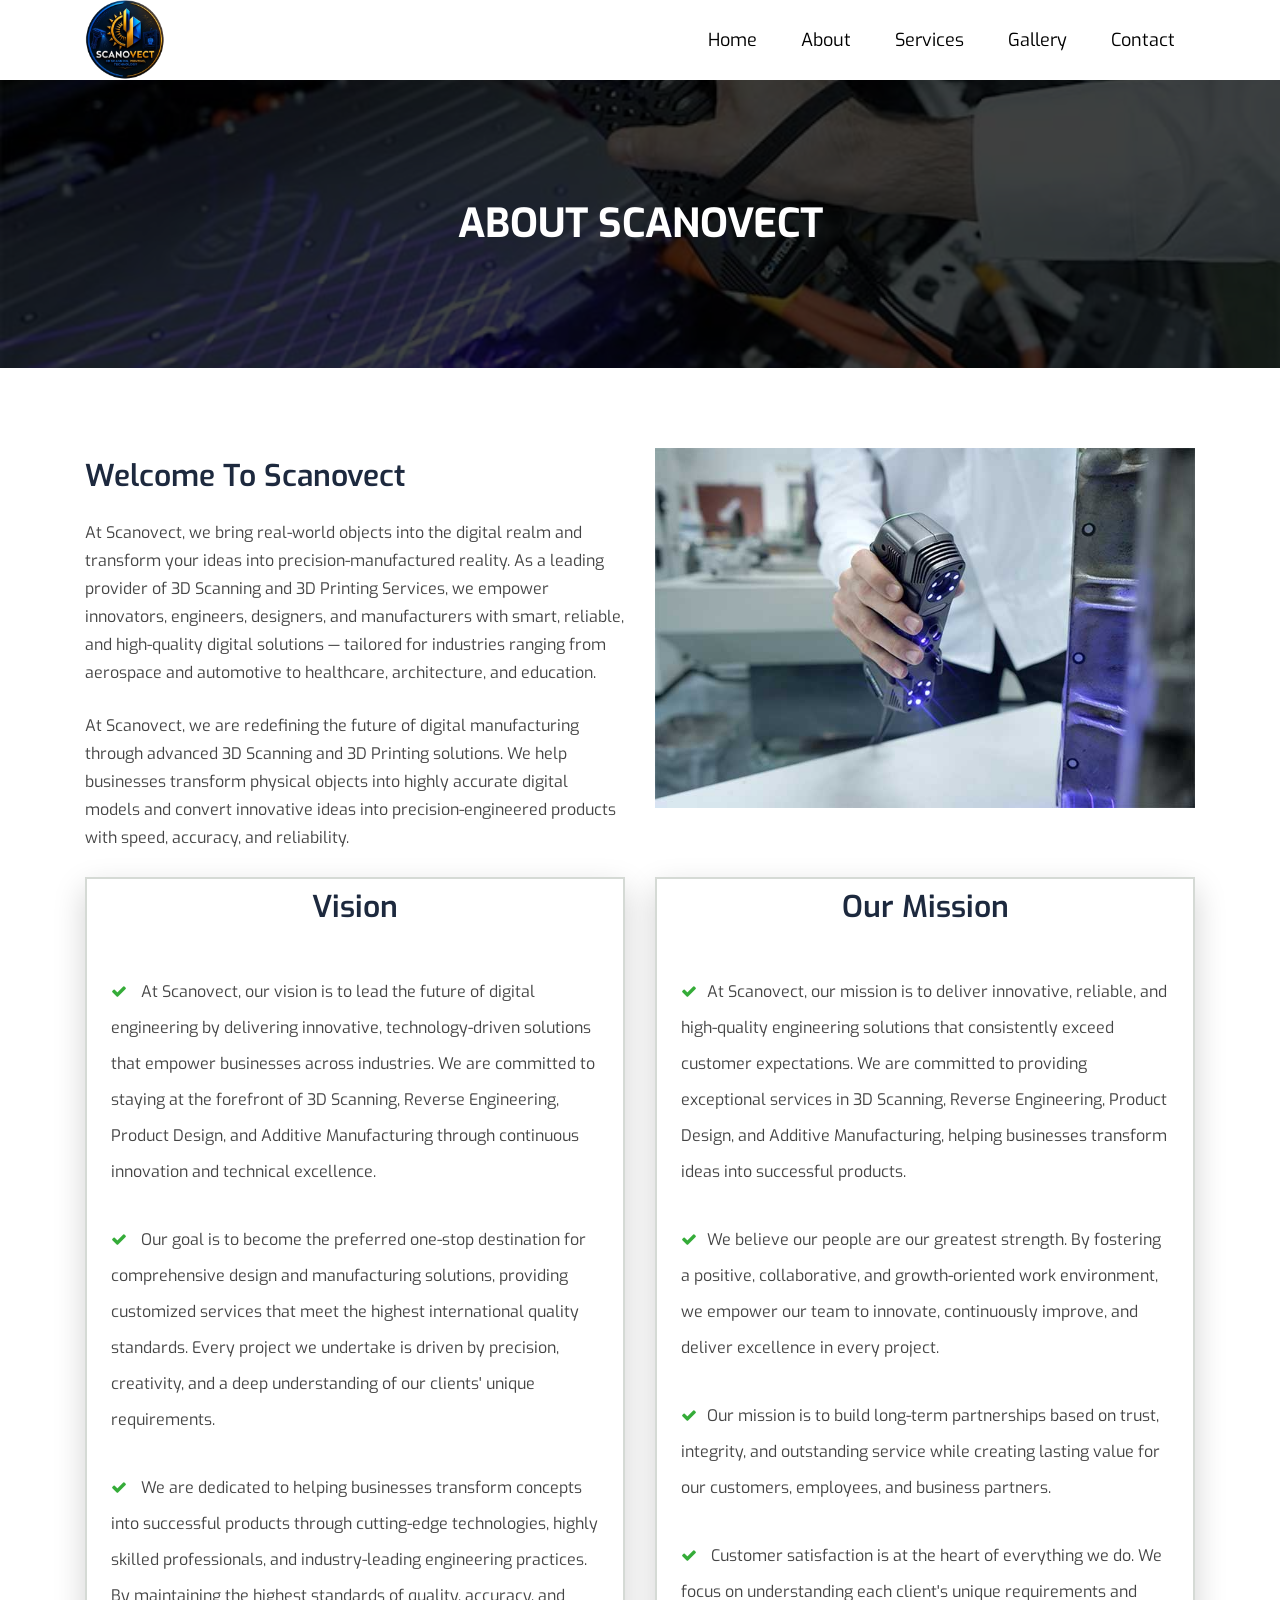
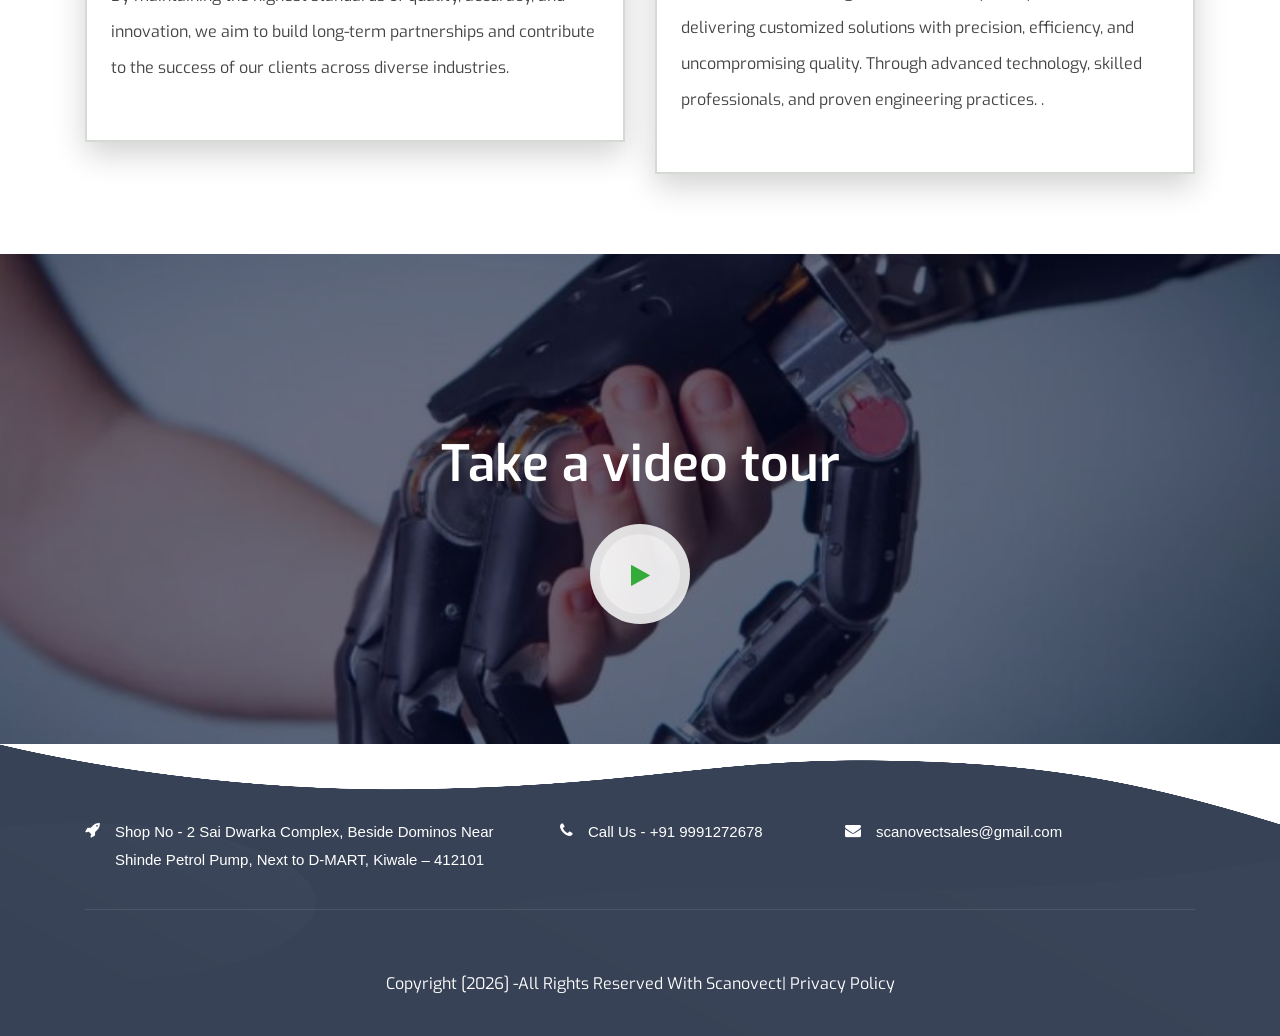
==== commit b5422af9: "Update year in footer section" ====
--- a/about.html
+++ b/about.html
@@ -256,7 +256,7 @@
 			</div><!--- END ROW -->
 			<div class="row text-center">
 				<div class="col-md-12 col-sm-12 col-xs-12 wow zoomIn">
-					<p class="footer_copyright"> Copyright [2023] -All rights reserved with Scanovect| Privacy Policy</p>.
+					<p class="footer_copyright"> Copyright [2026] -All rights reserved with Scanovect| Privacy Policy</p>.
 				</div><!--- END COL -->
 			</div><!--- END ROW -->
 		</div><!--- END CONTAINER -->
--- a/css/style.css
+++ b/css/style.css
@@ -3331,4 +3331,5 @@
 
 .nav-link .active{
     color: #35ac39;
-}+}
+
